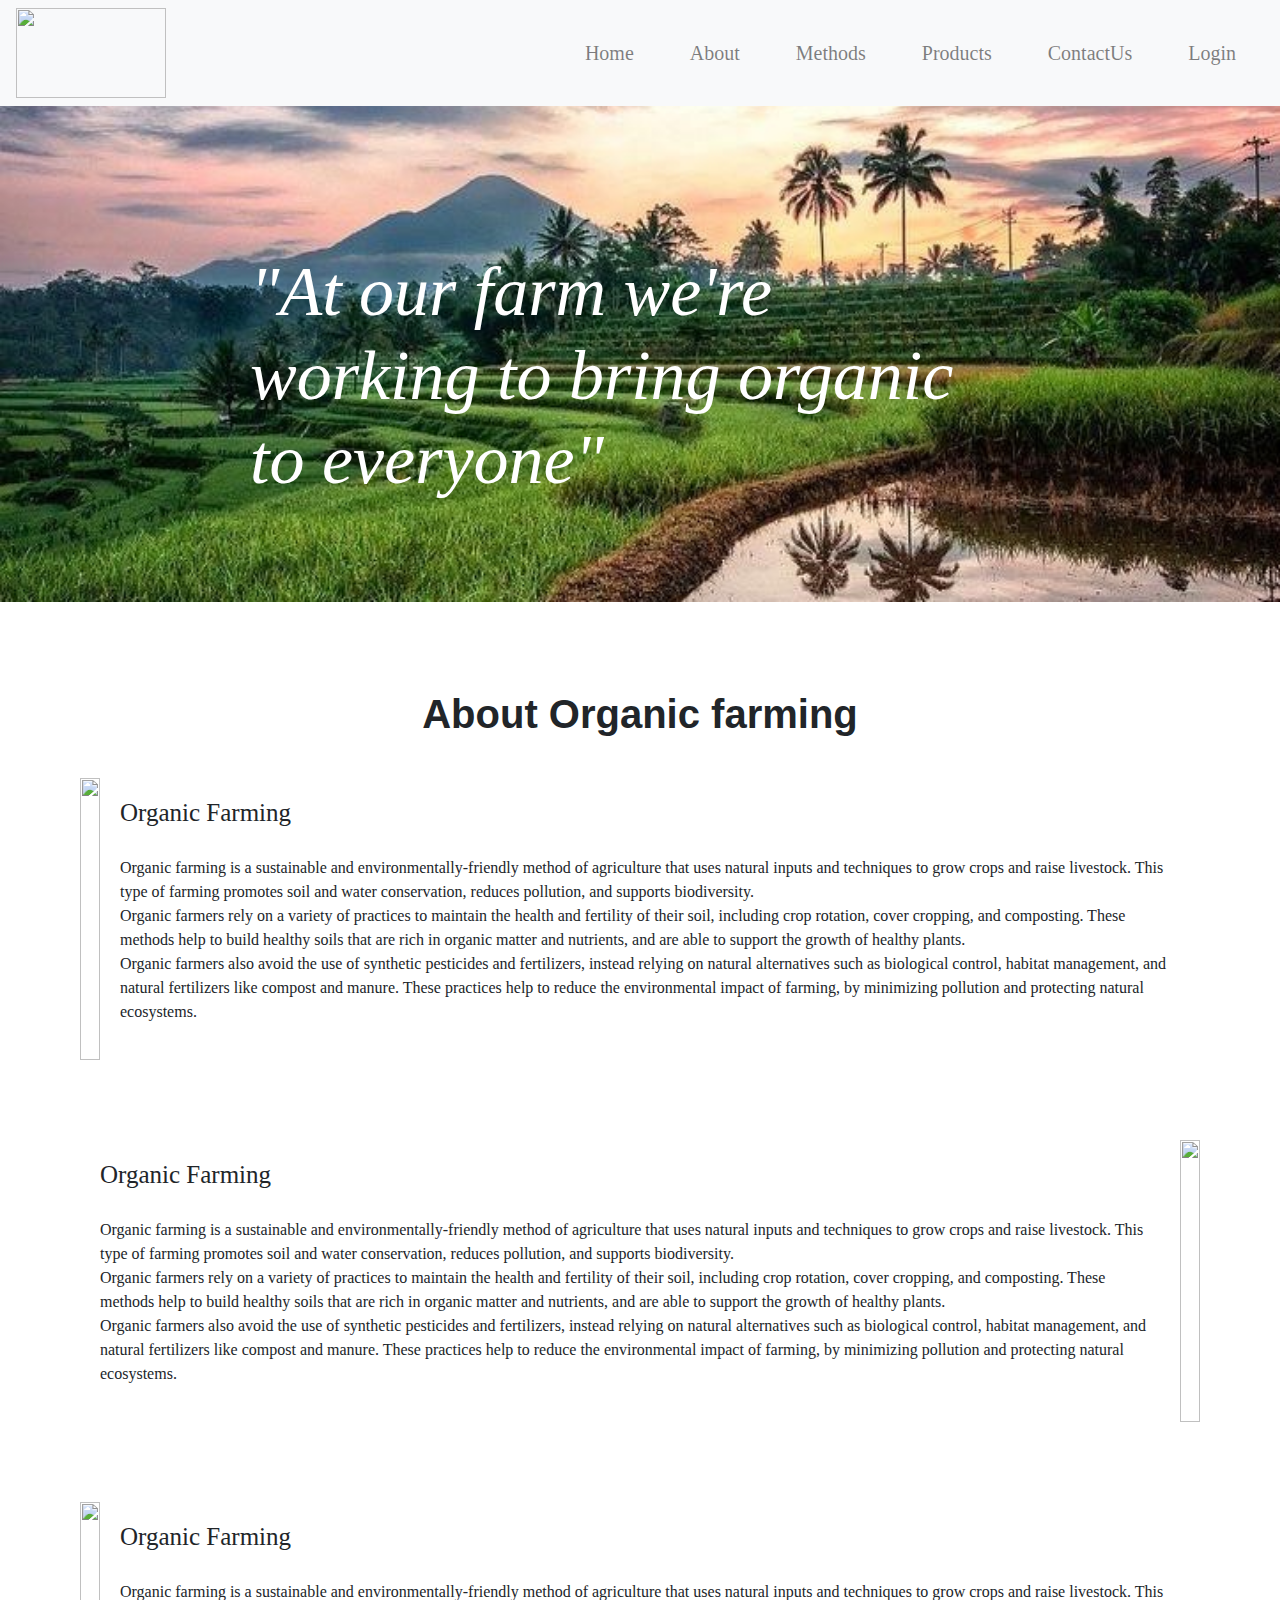
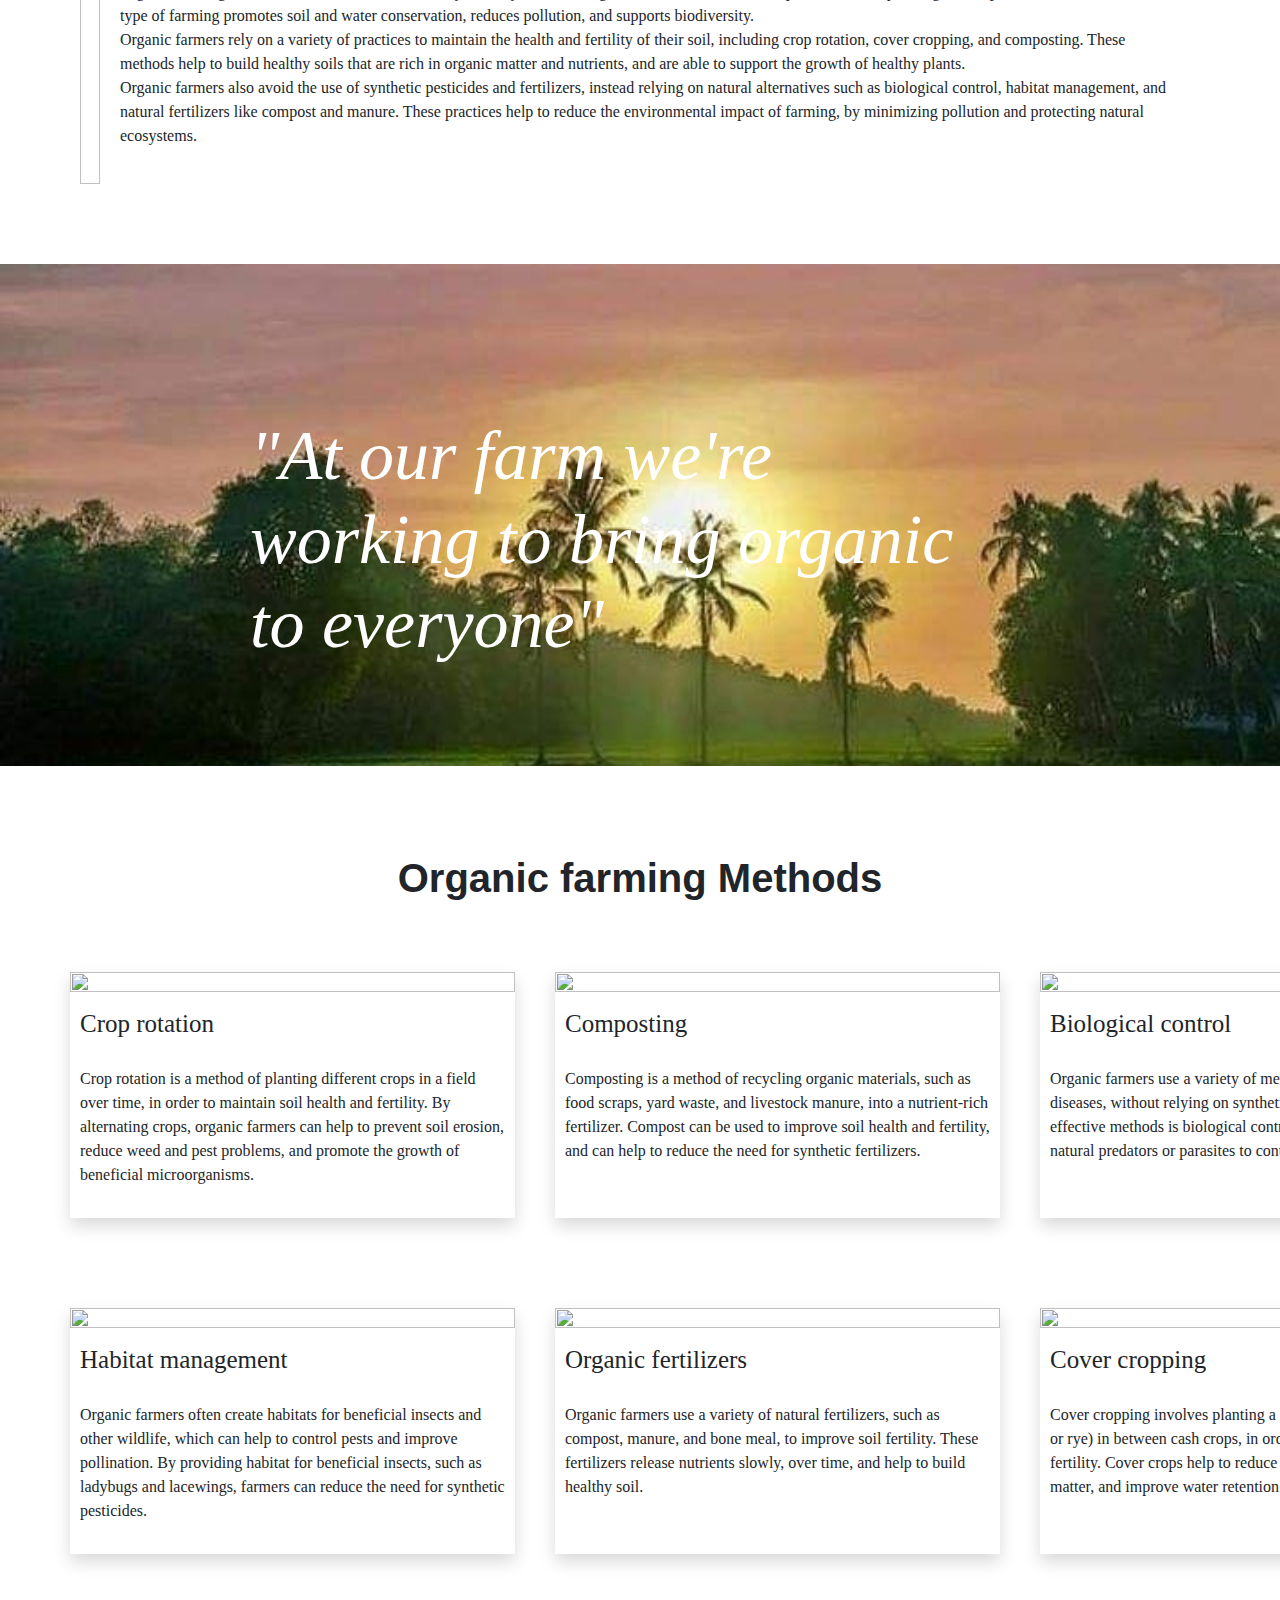
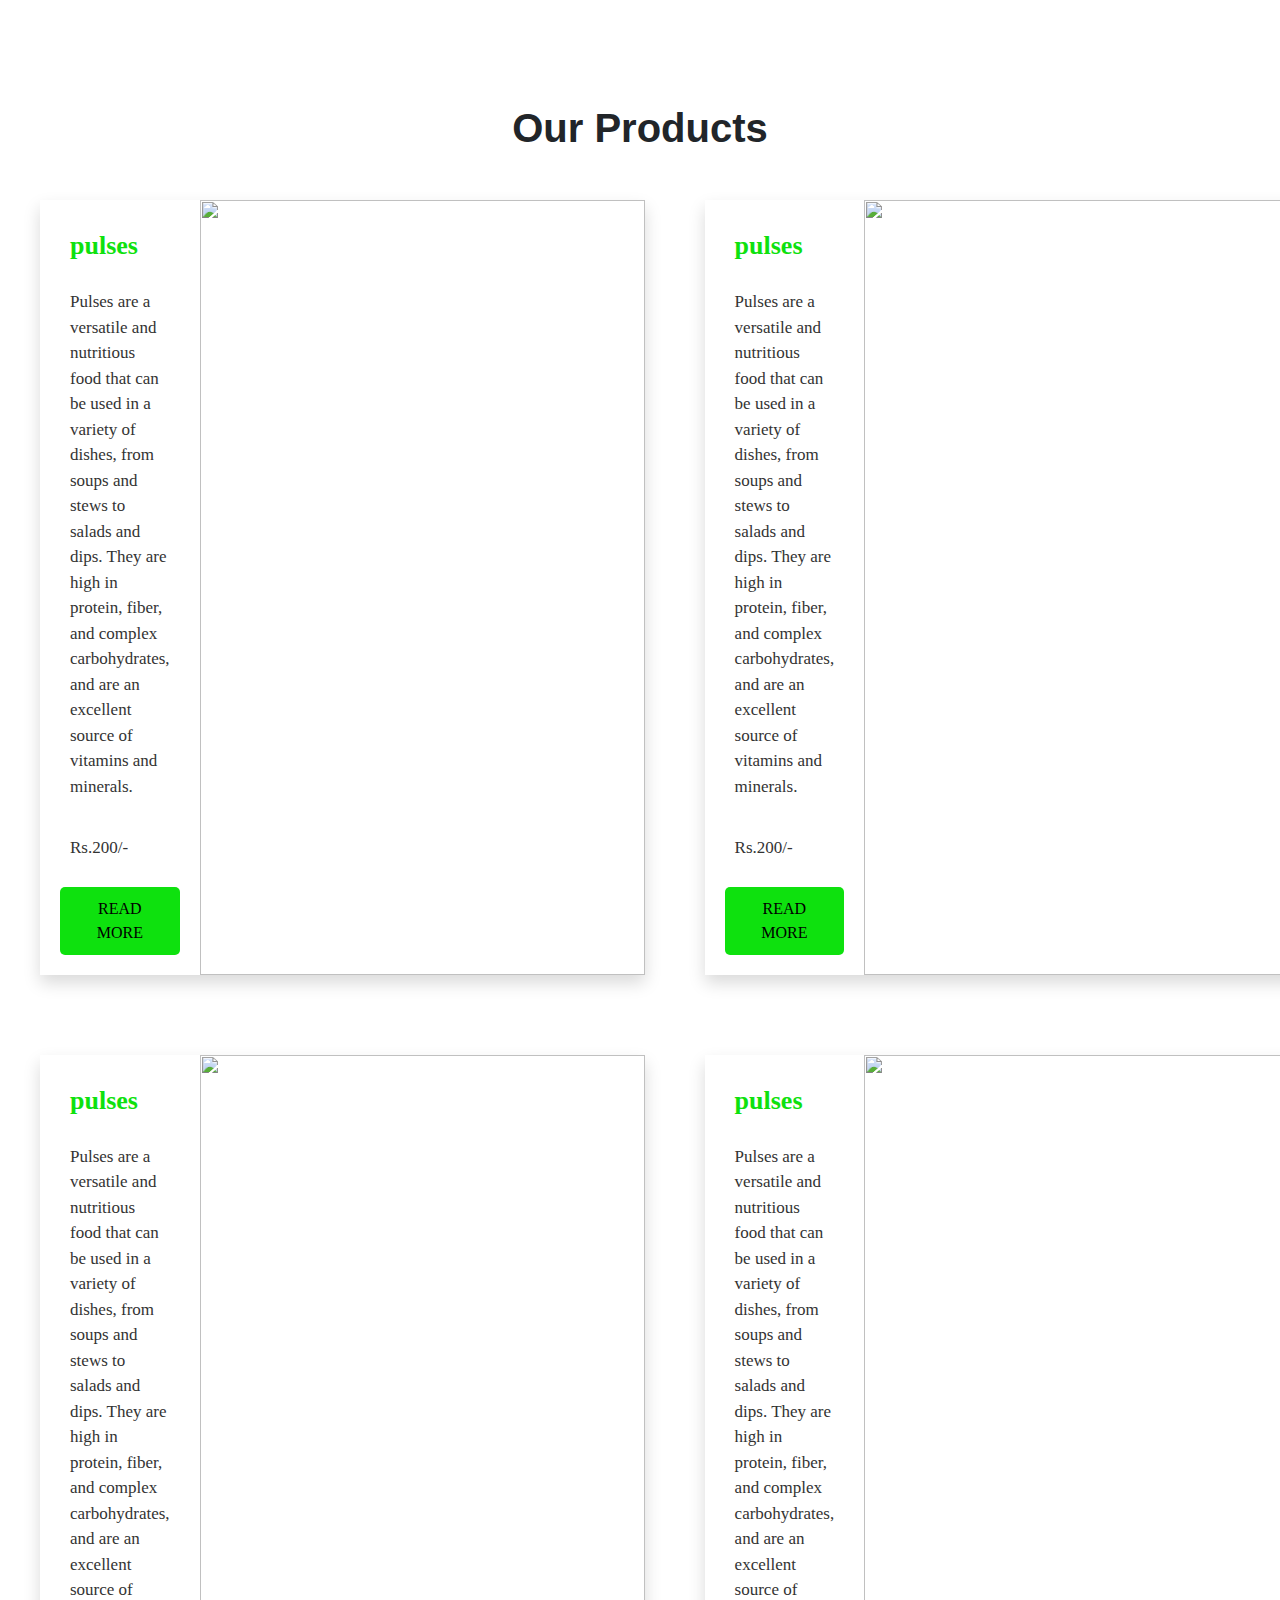
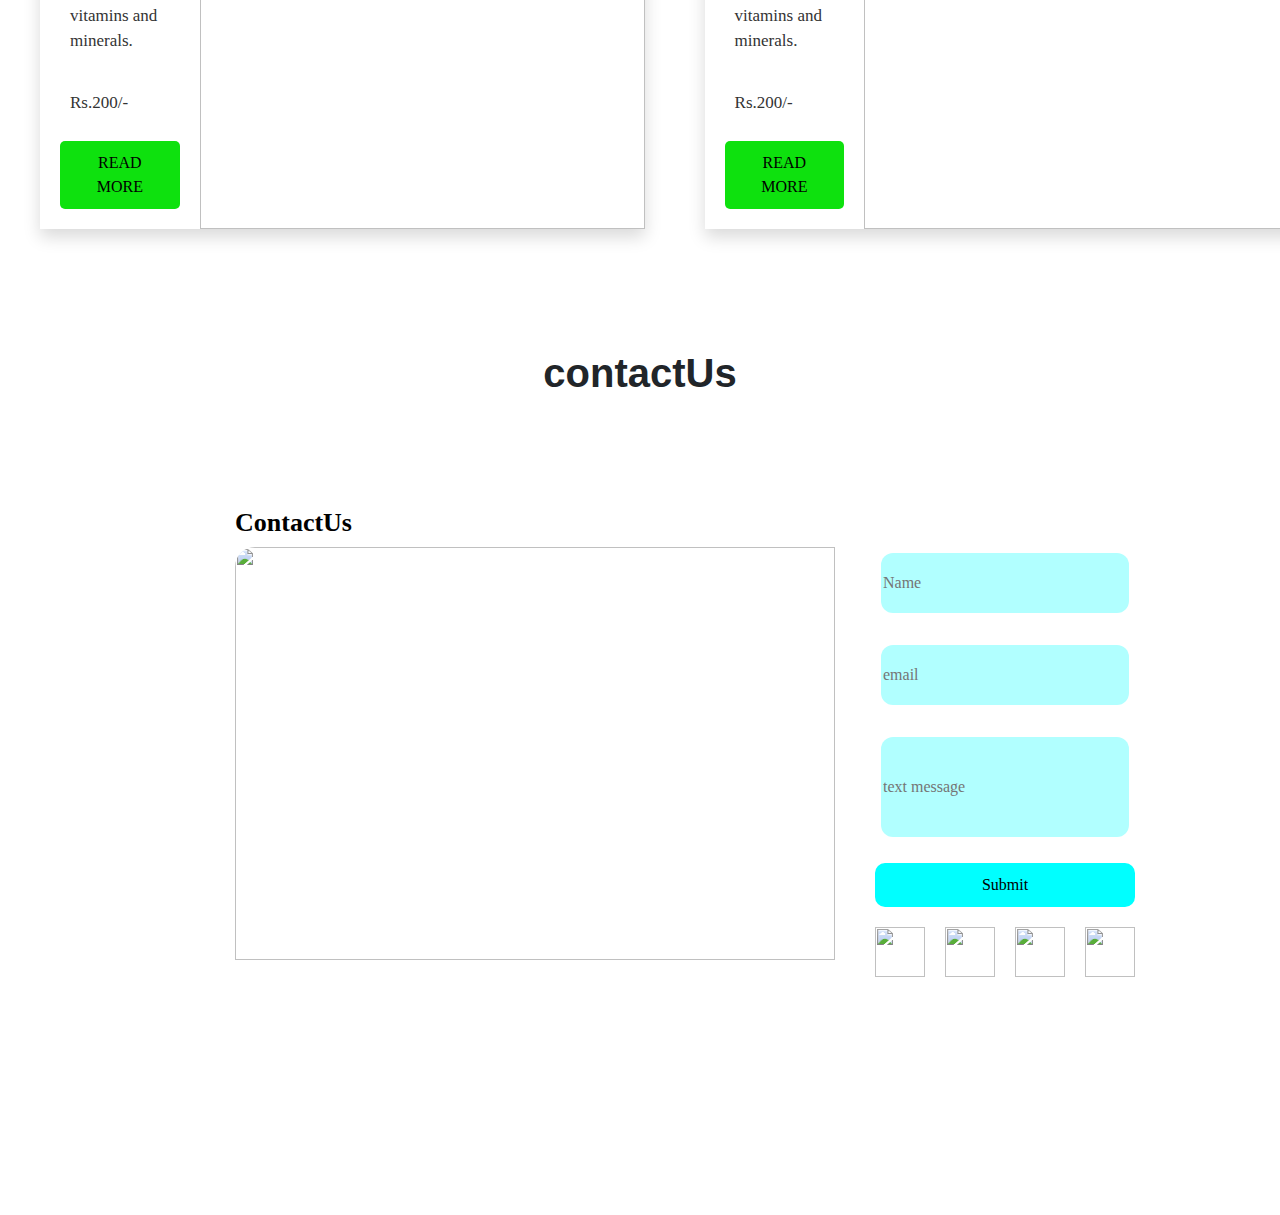
==== index.html @ 1e80a3d8 "navigation added" ====
<!DOCTYPE html>
<html lang="en">
<head>
    <meta charset="UTF-8">
    <meta http-equiv="X-UA-Compatible" content="IE=edge">
    <meta name="viewport" content="width=device-width, initial-scale=1.0">
    <title>webtechies</title>
    <link rel="stylesheet" href="https://stackpath.bootstrapcdn.com/bootstrap/4.5.2/css/bootstrap.min.css" integrity="sha384-JcKb8q3iqJ61gNV9KGb8thSsNjpSL0n8PARn9HuZOnIxN0hoP+VmmDGMN5t9UJ0Z" crossorigin="anonymous" />
    <script src="https://code.jquery.com/jquery-3.5.1.slim.min.js" integrity="sha384-DfXdz2htPH0lsSSs5nCTpuj/zy4C+OGpamoFVy38MVBnE+IbbVYUew+OrCXaRkfj" crossorigin="anonymous"></script>
    <script src="https://cdn.jsdelivr.net/npm/popper.js@1.16.1/dist/umd/popper.min.js" integrity="sha384-9/reFTGAW83EW2RDu2S0VKaIzap3H66lZH81PoYlFhbGU+6BZp6G7niu735Sk7lN" crossorigin="anonymous"></script>
    <script src="https://stackpath.bootstrapcdn.com/bootstrap/4.5.2/js/bootstrap.min.js" integrity="sha384-B4gt1jrGC7Jh4AgTPSdUtOBvfO8shuf57BaghqFfPlYxofvL8/KUEfYiJOMMV+rV" crossorigin="anonymous"></script>
    <link rel="stylesheet" href="index.css">
</head>
<body>
  <!------------navbar----------------->
    <nav class="navbar navbar-expand-lg navbar-light bg-light fixed-top ">
  <img class="navbar-logo" src="https://res.cloudinary.com/dwhdoklob/image/upload/v1676482395/webtechies_logo_cpcfjj.jpg" alt="">
  <button class="navbar-toggler" type="button" data-toggle="collapse" data-target="#navbarNav" aria-controls="navbarNav" aria-expanded="false" aria-label="Toggle navigation">
    <span class="navbar-toggler-icon"></span>
  </button>
  <div class="collapse navbar-collapse justify-content-end" id="navbarNav">
    <ul class="navbar-nav">
      <li class="nav-item nav-list-item">
        <a class="nav-link" href="#home">Home</a>
      </li>
      <li class="nav-item nav-list-item">
        <a class="nav-link" href="#about">About</a>
      </li>
      <li class="nav-item nav-list-item">
        <a class="nav-link" href="#methods">Methods</a>
      </li>
      <li class="nav-item nav-list-item">
        <a class="nav-link" href="#products" >Products</a>
      </li>
      <li class="nav-item nav-list-item">
        <a class="nav-link" href="#contactus" >ContactUs</a>
        <li class="nav-item nav-list-item">
          <a class="nav-link" href="#" >Login</a>
        </li>
      </li>
    </ul>
  </div>
</nav>
  <!------------home----------------->
  <div id="home">
<div class="first-background">
  <h1 class="first-background-heading">"At our farm we're  <br> working to bring organic <br> to everyone"</h1>
</div>
</div>
<div id="about">
<!------------about----------------->
<div>
  <h1 class="second-section-label">About Organic farming</h1>
  <div class="second-section">
    <div>
      <img class="second-section-img" src="https://borgenproject.org/wp-content/uploads/24677187270_30ab46b84b_c.jpg" alt="">
    </div>
    <div class="second-section-content">
      <h1 class="second-section-content-heading">Organic Farming</h1>
      <p class="second-section-para">Organic farming is a sustainable and environmentally-friendly method of agriculture that uses natural inputs and techniques to grow crops and raise livestock. This type of farming promotes soil and water conservation, reduces pollution, and supports biodiversity. <br>
        Organic farmers rely on a variety of practices to maintain the health and fertility of their soil, including crop rotation, cover cropping, and composting. These methods help to build healthy soils that are rich in organic matter and nutrients, and are able to support the growth of healthy plants. <br>
        Organic farmers also avoid the use of synthetic pesticides and fertilizers, instead relying on natural alternatives such as biological control, habitat management, and natural fertilizers like compost and manure. These practices help to reduce the environmental impact of farming, by minimizing pollution and protecting natural ecosystems.
      </p>
    </div>
  </div>
  <div class="second-section">
    <div class="second-section-content">
      <h1 class="second-section-content-heading">Organic Farming</h1>
      <p class="second-section-para">Organic farming is a sustainable and environmentally-friendly method of agriculture that uses natural inputs and techniques to grow crops and raise livestock. This type of farming promotes soil and water conservation, reduces pollution, and supports biodiversity. <br>
        Organic farmers rely on a variety of practices to maintain the health and fertility of their soil, including crop rotation, cover cropping, and composting. These methods help to build healthy soils that are rich in organic matter and nutrients, and are able to support the growth of healthy plants. <br>
        Organic farmers also avoid the use of synthetic pesticides and fertilizers, instead relying on natural alternatives such as biological control, habitat management, and natural fertilizers like compost and manure. These practices help to reduce the environmental impact of farming, by minimizing pollution and protecting natural ecosystems.
      </p>
    </div>
    <div>
      <img class="second-section-img" src="https://borgenproject.org/wp-content/uploads/24677187270_30ab46b84b_c.jpg" alt="">
    </div>
  </div>
  <div class="second-section">
    <div>
      <img class="second-section-img" src="https://borgenproject.org/wp-content/uploads/24677187270_30ab46b84b_c.jpg" alt="">
    </div>
    <div class="second-section-content">
      <h1 class="second-section-content-heading">Organic Farming</h1>
      <p class="second-section-para">Organic farming is a sustainable and environmentally-friendly method of agriculture that uses natural inputs and techniques to grow crops and raise livestock. This type of farming promotes soil and water conservation, reduces pollution, and supports biodiversity. <br>
        Organic farmers rely on a variety of practices to maintain the health and fertility of their soil, including crop rotation, cover cropping, and composting. These methods help to build healthy soils that are rich in organic matter and nutrients, and are able to support the growth of healthy plants. <br>
        Organic farmers also avoid the use of synthetic pesticides and fertilizers, instead relying on natural alternatives such as biological control, habitat management, and natural fertilizers like compost and manure. These practices help to reduce the environmental impact of farming, by minimizing pollution and protecting natural ecosystems.
      </p>
    </div>
  </div>
</div>
</div>

<div class="third-background">
  <h1 class="third-background-heading">"At our farm we're  <br> working to bring organic <br> to everyone"</h1>
</div>
<div id="methods">
<!------------methods----------------->
<div>
  <h1 class="second-section-label">Organic farming Methods</h1>
  <div class="methods-container">
    <div class="methods-card shadow">
      <div>
        <img class="methods-img" src="https://usfarmersandranchers.org/wp-content/uploads/2020/06/benefits-of-crop-rotation-hero.jpg" alt="">
      </div>
      <div class="methods-content">
        <h1 class="methods-heading">Crop rotation</h1>
        <p class="methods-para">Crop rotation is a method of planting different crops in a field over time, in order to maintain soil health and fertility. By alternating crops, organic farmers can help to prevent soil erosion, reduce weed and pest problems, and promote the growth of beneficial microorganisms.</p>
      </div>
    </div>
    <div class="methods-card shadow">
      <div>
        <img class="methods-img" src="https://usfarmersandranchers.org/wp-content/uploads/2020/06/benefits-of-crop-rotation-hero.jpg" alt="">
      </div>
      <div class="methods-content">
        <h1 class="methods-heading">Composting</h1>
        <p class="methods-para">Composting is a method of recycling organic materials, such as food scraps, yard waste, and livestock manure, into a nutrient-rich fertilizer. Compost can be used to improve soil health and fertility, and can help to reduce the need for synthetic fertilizers.</p>
      </div>
    </div>
    <div class="methods-card shadow">
      <div>
        <img class="methods-img" src="https://usfarmersandranchers.org/wp-content/uploads/2020/06/benefits-of-crop-rotation-hero.jpg" alt="">
      </div>
      <div class="methods-content">
        <h1 class="methods-heading">Biological control</h1>
        <p class="methods-para">Organic farmers use a variety of methods to control pests and diseases, without relying on synthetic pesticides. One of the most effective methods is biological control, which involves using natural predators or parasites to control pests.</p>
      </div>
    </div>
  </div>
  <div class="methods-container">
    <div class="methods-card shadow">
      <div>
        <img class="methods-img" src="https://usfarmersandranchers.org/wp-content/uploads/2020/06/benefits-of-crop-rotation-hero.jpg" alt="">
      </div>
      <div class="methods-content">
        <h1 class="methods-heading">Habitat management</h1>
        <p class="methods-para">Organic farmers often create habitats for beneficial insects and other wildlife, which can help to control pests and improve pollination. By providing habitat for beneficial insects, such as ladybugs and lacewings, farmers can reduce the need for synthetic pesticides.</p>
      </div>
    </div>
    <div class="methods-card shadow">
      <div>
        <img class="methods-img" src="https://usfarmersandranchers.org/wp-content/uploads/2020/06/benefits-of-crop-rotation-hero.jpg" alt="">
      </div>
      <div class="methods-content">
        <h1 class="methods-heading">Organic fertilizers</h1>
        <p class="methods-para">Organic farmers use a variety of natural fertilizers, such as compost, manure, and bone meal, to improve soil fertility. These fertilizers release nutrients slowly, over time, and help to build healthy soil.</p>
      </div>
    </div>
    <div class="methods-card shadow">
      <div>
        <img class="methods-img" src="https://usfarmersandranchers.org/wp-content/uploads/2020/06/benefits-of-crop-rotation-hero.jpg" alt="">
      </div>
      <div class="methods-content">
        <h1 class="methods-heading">Cover cropping</h1>
        <p class="methods-para">Cover cropping involves planting a non-cash crop (such as clover or rye) in between cash crops, in order to improve soil health and fertility. Cover crops help to reduce erosion, increase soil organic matter, and improve water retention.</p>
      </div>
    </div>
  </div>
</div>
</div>
<div id="products">
<!------------products----------------->
<div>
  <h1 class="second-section-label">Our Products</h1>
  <div class="product-container">
    <div class="product-card shadow">
      <div class="product-content">
      <h1 class="product-heading">pulses</h1>
      <p class="product-para">Pulses are a versatile and nutritious food that can be used in a variety of dishes, from soups and stews to salads and dips. They are high in protein, fiber, and complex carbohydrates, and are an excellent source of vitamins and minerals.</p>
      <p class="product-para">Rs.200/-</p>
      <button class="product-btn">READ MORE</button>
    </div>
    <div>
      <img class="product-img" src="https://www.prakati.in/wp-content/uploads/2021/02/Planet-Organic-India-Food-Items.jpg" alt="">
    </div>
    </div>
    <div class="product-card shadow">
      <div class="product-content">
      <h1 class="product-heading">pulses</h1>
      <p class="product-para">Pulses are a versatile and nutritious food that can be used in a variety of dishes, from soups and stews to salads and dips. They are high in protein, fiber, and complex carbohydrates, and are an excellent source of vitamins and minerals.</p>
      <p class="product-para">Rs.200/-</p>
      <button class="product-btn">READ MORE</button>
    </div>
    <div>
      <img class="product-img" src="https://www.prakati.in/wp-content/uploads/2021/02/Planet-Organic-India-Food-Items.jpg" alt="">
    </div>
    </div>
  </div>
  <div class="product-container">
    <div class="product-card shadow">
      <div class="product-content">
      <h1 class="product-heading">pulses</h1>
      <p class="product-para">Pulses are a versatile and nutritious food that can be used in a variety of dishes, from soups and stews to salads and dips. They are high in protein, fiber, and complex carbohydrates, and are an excellent source of vitamins and minerals.</p>
      <p class="product-para">Rs.200/-</p>
      <button class="product-btn">READ MORE</button>
    </div>
    <div>
      <img class="product-img" src="https://www.prakati.in/wp-content/uploads/2021/02/Planet-Organic-India-Food-Items.jpg" alt="">
    </div>
    </div>
    <div class="product-card shadow">
      <div class="product-content">
      <h1 class="product-heading">pulses</h1>
      <p class="product-para">Pulses are a versatile and nutritious food that can be used in a variety of dishes, from soups and stews to salads and dips. They are high in protein, fiber, and complex carbohydrates, and are an excellent source of vitamins and minerals.</p>
      <p class="product-para">Rs.200/-</p>
      <button class="product-btn">READ MORE</button>
    </div>
    <div>
      <img class="product-img" src="https://www.prakati.in/wp-content/uploads/2021/02/Planet-Organic-India-Food-Items.jpg" alt="">
    </div>
    </div>
  </div>

</div>
</div>

<!------------contactus----------------->
<div id="contactus">
<div>
  <h1 class="second-section-label">contactUs</h1>
  <div class="bg-contact-container">
    <br>
    <br>
    <br>
    <div class="contact-card">
      <div>
        <h1 class="contact-heading">ContactUs</h1>
        <img class="contact-img" src="https://img.freepik.com/free-vector/organic-flat-customer-support-illustration_23-2148899134.jpg?w=1060&t=st=1676637218~exp=1676637818~hmac=c4fa988bb4f16dd2231cbdd50c2e4668b02358b6ce824236248e1e7a1787206b" alt="">
      </div>
      <div class="contact-content">
        <div class="input-box">
          <input class="contact-input1" placeholder="Name" type="text">
          <input class="contact-input1" placeholder="email" type="email">
          <input class="contact-input" placeholder="text message" type="text">
          <button class="contact-btn">Submit</button>
        </div>
          <div class="d-flex flex-row justify-content-center">
            <img class="icons-img"  src="https://cdn-icons-png.flaticon.com/512/733/733547.png?w=740&t=st=1676636683~exp=1676637283~hmac=337d4f2edd1ccebe6a8c3cdc24b5754100a907e8372fd3aded8a5e2e40da7f55" alt="">
            <img class="icons-img"  src="https://cdn-icons-png.flaticon.com/512/889/889147.png?w=740&t=st=1676636734~exp=1676637334~hmac=8eddc93f0afef602a48ace945789e449511e4e68c4b88a045974e4f93d6fb20e" alt="">
            <img class="icons-img"  src="https://cdn-icons-png.flaticon.com/512/220/220236.png?w=740&t=st=1676636767~exp=1676637367~hmac=8aad75190425c65d5a5deeea5974772fbd2d2918e7120f5575511feb4fc671fc" alt="">
            <img class="icons-img"  src="https://cdn-icons-png.flaticon.com/512/174/174857.png?w=740&t=st=1676636790~exp=1676637390~hmac=4ba43fee230f0eaf2314c8e2b014110435e04a10993b9d30ec100f477284d990" alt="">
          </div>
      </div>
    </div>
  </div>
</div>
</div>

</body>
</html>
---- index.css ----
*{
    font-family: Cambria, Cochin, Georgia, Times, 'Times New Roman', serif;
}

.navbar-logo{
    width: 150px;
    height: 90px;
}
.nav-list-item{
    padding-left: 20px;
    padding-right:20px;
    font-size: 20px;
    color: black;
}
.nav-list-item:hover{
   background-color: rgb(81, 252, 101);
   color: white;
   transition: 1s;
}

.first-background-heading{
    font-family: 'Times New Roman', Times, serif;
    font-style: italic;
    font-size: 70px;
    color: white;
    padding: 250px;
    padding-bottom: 100px;

}
.third-background-heading{
    font-family: 'Times New Roman', Times, serif;
    font-style: italic;
    font-size: 70px;
    color: white;
    padding: 250px;
    padding-bottom: 100px;
    padding-top: 150px;

}
.first-background{
    background-image: url("images/first-background1.jpg");
    background-size: cover;
    background-blend-mode: darken #333333;
    width: 100vw;
    height: 90%;
}
.third-background{
    background-image: url("images/second-background2.jpg");
    background-size: cover;
    background-blend-mode: darken #333333;
    width: 100vw;
    height: 70%;
}
.second-section-img{
    width: 100%;
    height: 100%;
}
.second-section{
    display: flex;
    margin: 80px;
    margin-top: 40px;
    
}
.second-section-content-heading{
    font-size: 25px;
    padding: 10px;
}
.second-section-para{
    padding: 10px;
}
.second-section-content{
    padding: 10px;
}
.second-section-label{
    text-align: center;
    font-weight: bold;
    font-family:'Gill Sans', 'Gill Sans MT', Calibri, 'Trebuchet MS', sans-serif;
    padding-top: 80px;
}
.methods-img{
    width: 445px;
    height: 100%;
}
.methods-heading{
    font-size: 25px;
    padding: 10px;
}
.methods-para{
    padding: 10px;
}
.methods-card{
    margin: 20px;
    border-style: solid;
    border-width: 0px;
    border-bottom-width: 5px;
    border-color: white;
}
.methods-container{
    display: flex;
    margin: 50px;
}
.methods-card:hover{
    box-shadow: 0 4rem 8rem rgba(0,0,0,0.5);
    border-color: rgb(14, 225, 14);
    border-radius: 5px;
}

.product-heading{
    font-size: 26px;
    font-weight: bold;
    color: rgb(14, 225, 14) ;
    padding: 10px;
}
.product-para{
    font-size: 17px;
    color: #333333;
    padding: 10px;
}
.product-btn{
    border-style: solid;
    border-width: 0px;
    padding: 10px;
    padding-left: 20px;
    padding-right: 20px;
    border-radius: 5px;
    background-color: rgb(14, 225, 14);
    color: black;
}
.product-img{
    width: 445px;
    height: 100%;
}
.product-content{
    margin: 20px;
}
.product-card{
    display: flex;
    flex-direction: row;
   margin: 30px;
}
.product-container{
    display: flex;
    flex-direction: row;
    padding: 10px;
}
.input-box{
    display: flex;
    flex-direction: column;
}

.contact-input1{
    border-style: solid;
    border-width: 0px;
    height: 60px;
    margin: 16px;
    background-color: rgb(177, 255, 255);
    border-radius: 12px;


}
.contact-input{
    border-style: solid;
    border-width: 0px;
    height: 100px;
    margin: 16px;
    background-color: rgb(177, 255, 255);
    border-radius: 12px;
}
.contact-btn{
    border-style: solid;
    border-width: 0px;
    background-color: aqua;
    color: black;
    padding: 10px;
    padding-left: 20px;
    padding-right: 20px;
    border-radius: 10px;
    margin: 10px;
}
.icons-img{
    width: 50px;
    height: 50px;
    margin: 10px;
}
.contact-heading{
    font-size: 26px;
    font-weight: bold;
    color: black;

}
.contact-img{
    width: 600px;
    height: 90%;
    border-top-left-radius: 20px;
    border-bottom-left-radius: 20px;
}
.contact-card{
    display: flex;
    flex-direction: row;
    margin: 185px;
    background-color: white;
    border-radius: 20px;
    padding: 30px;
    padding-left: 50px;
    margin-top: 0px;
}
.bg-contact-container{
    background-image: url("https://img.freepik.com/free-photo/abstract-grunge-decorative-relief-navy-blue-stucco-wall-texture-wide-angle-rough-colored-background_1258-28311.jpg?w=1480&t=st=1676640168~exp=1676640768~hmac=66a5c8168184fcab980fa015f81170f2c2f0f4b878e3c22cb257ad993b4e7c57");
    background-size: cover;
    width: 100vw;
    height: 90vh;
    
}
.contact-content{
    padding: 30px;
}
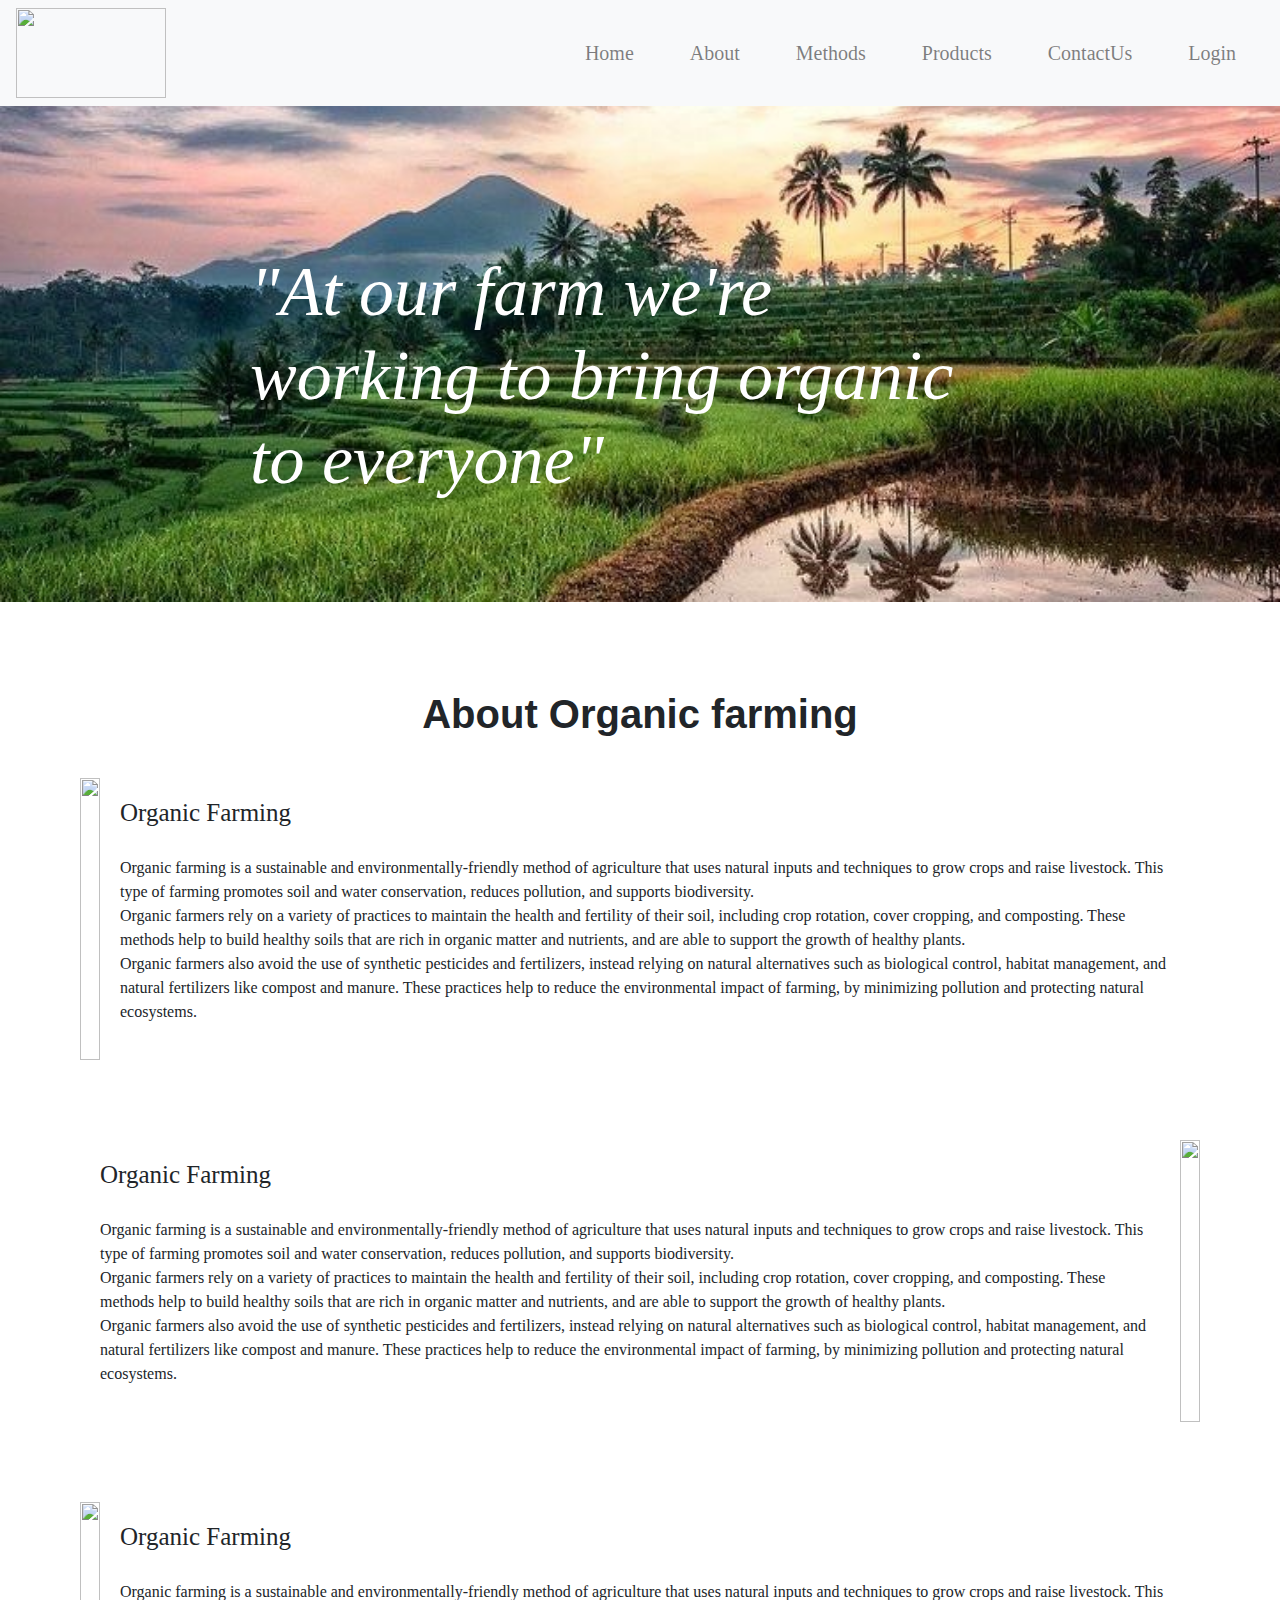
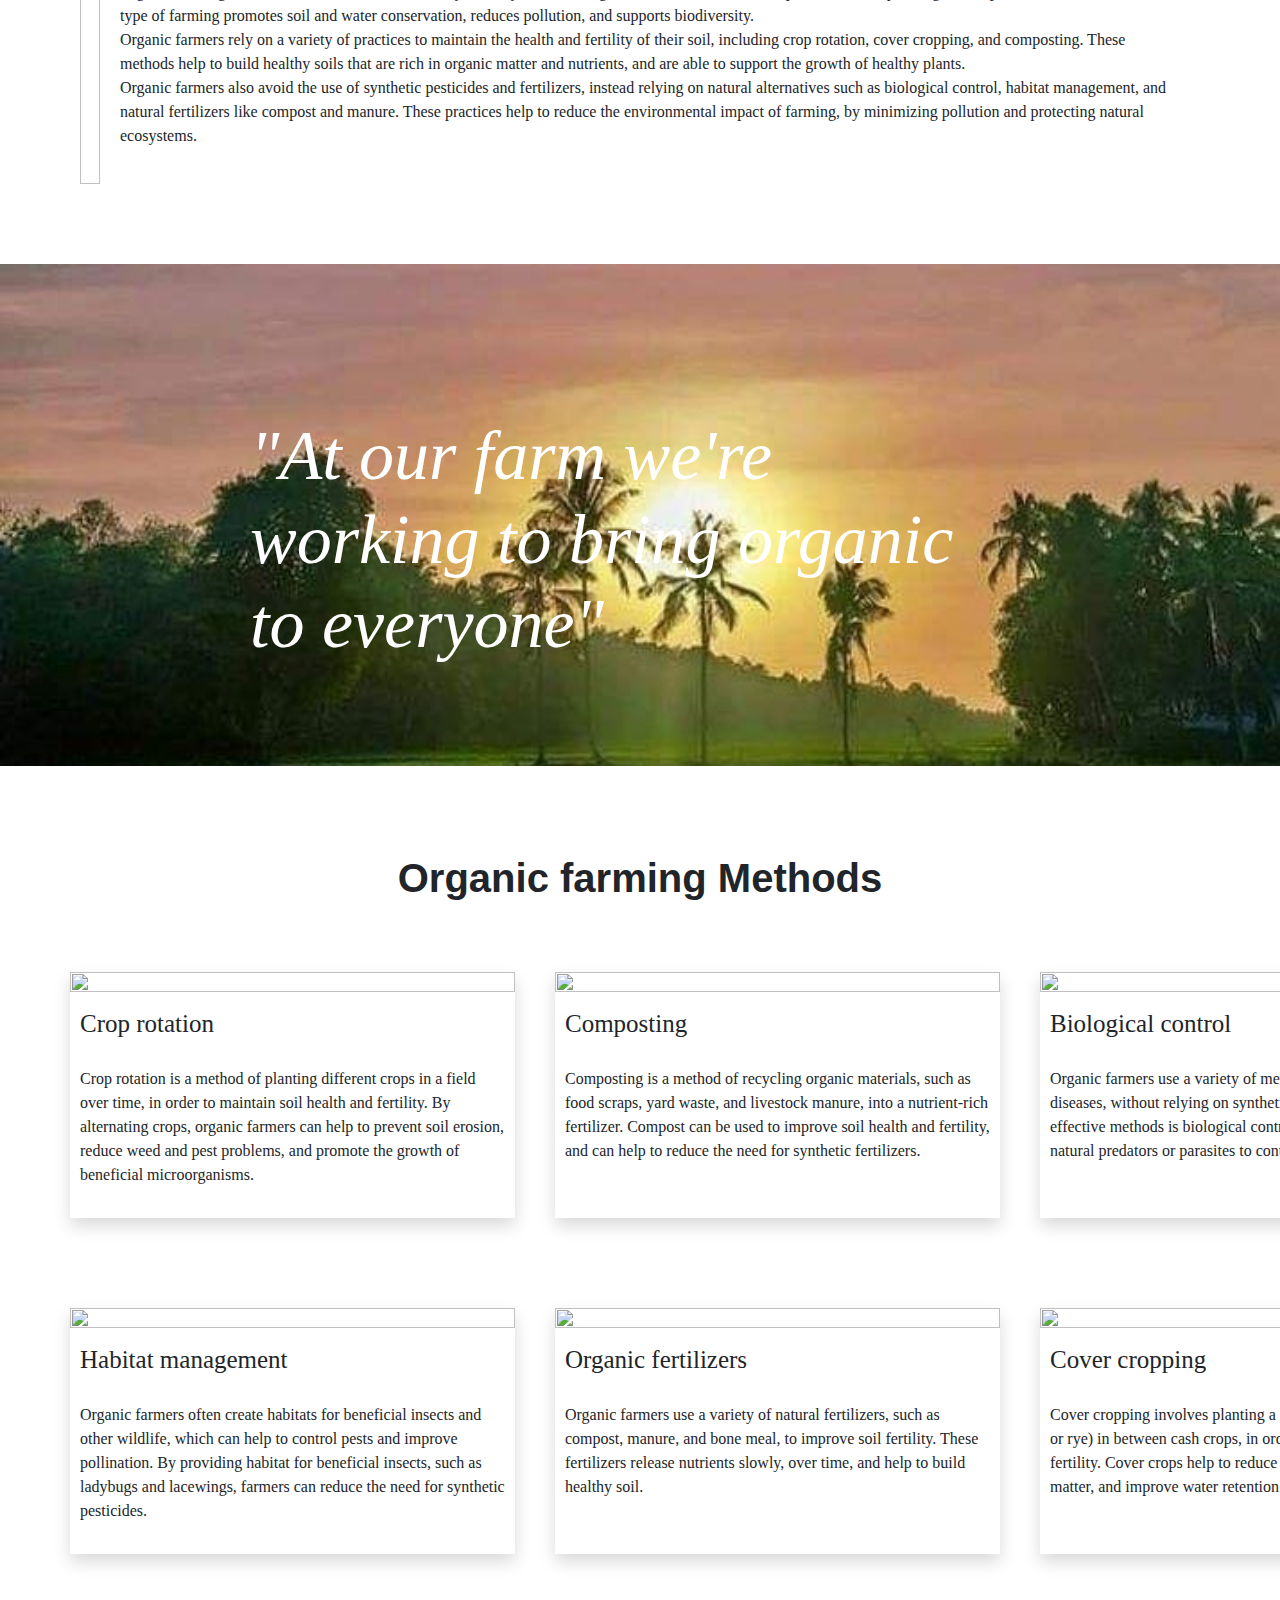
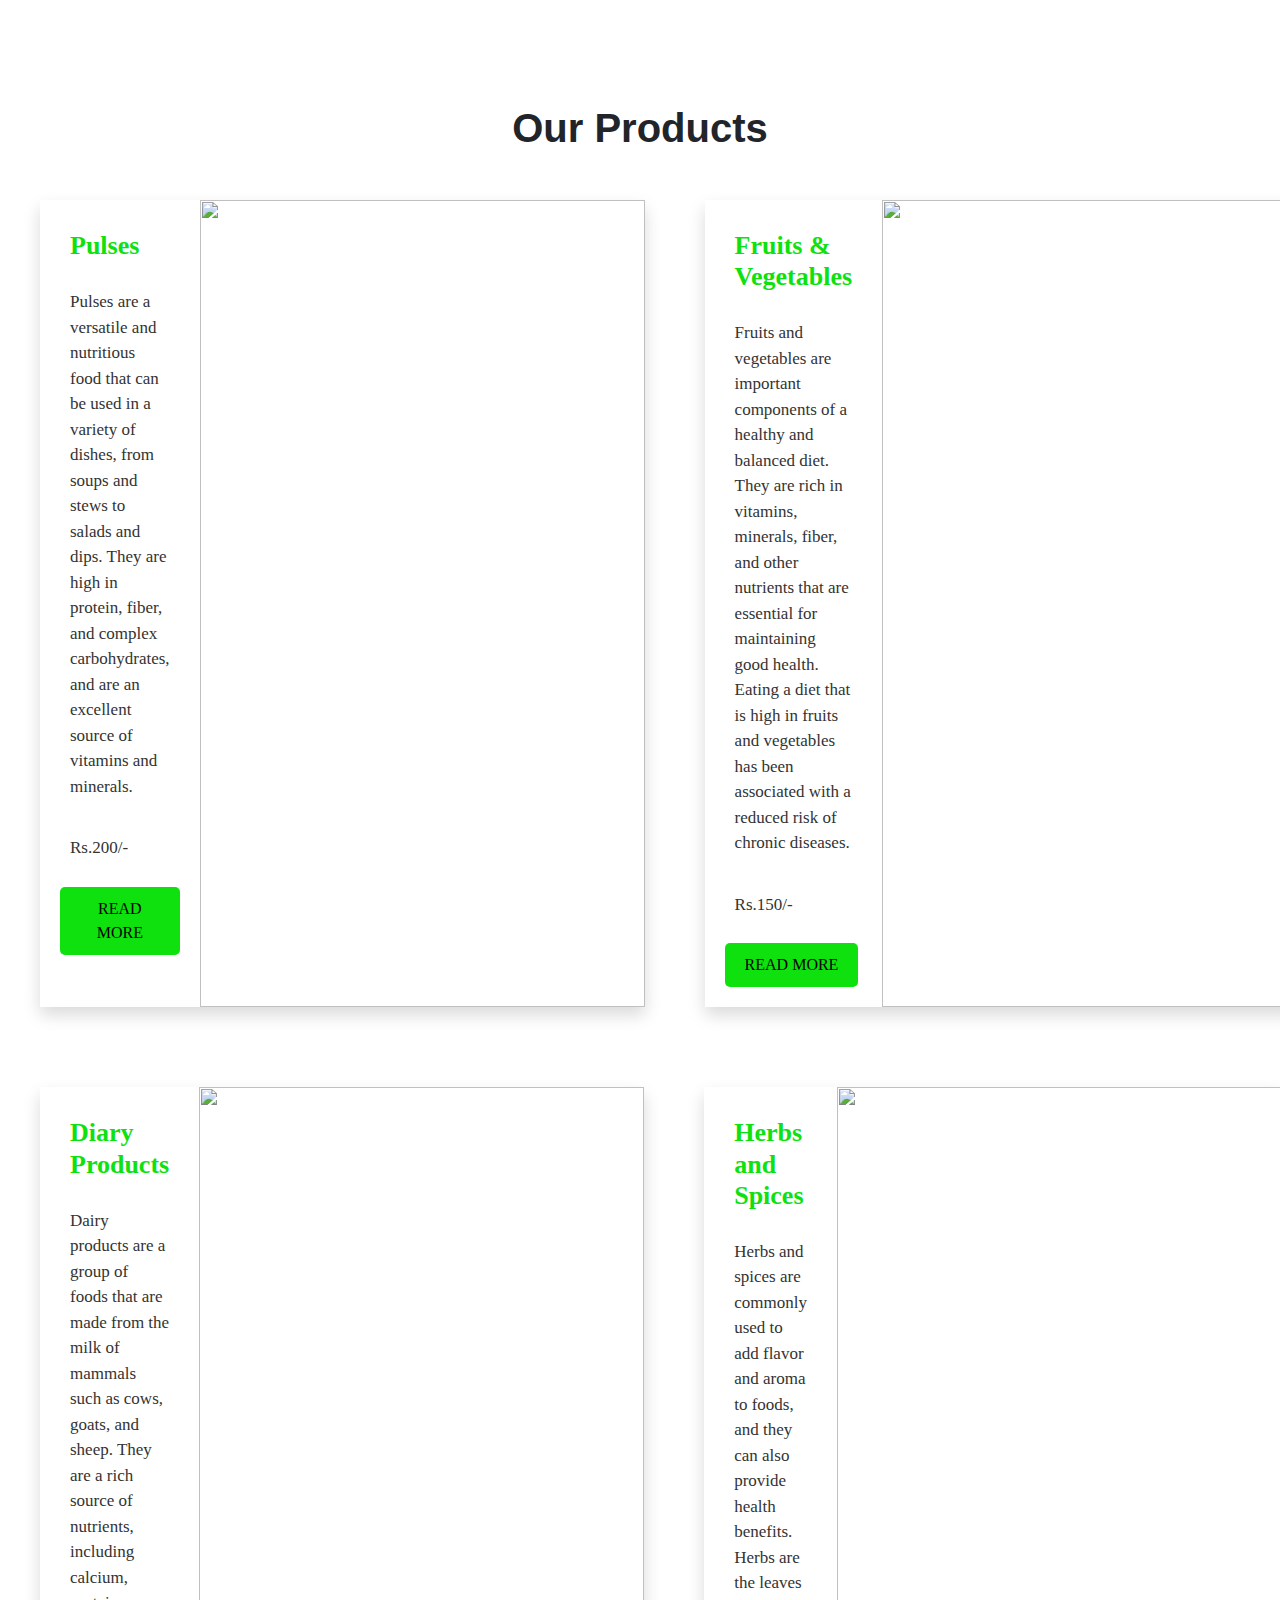
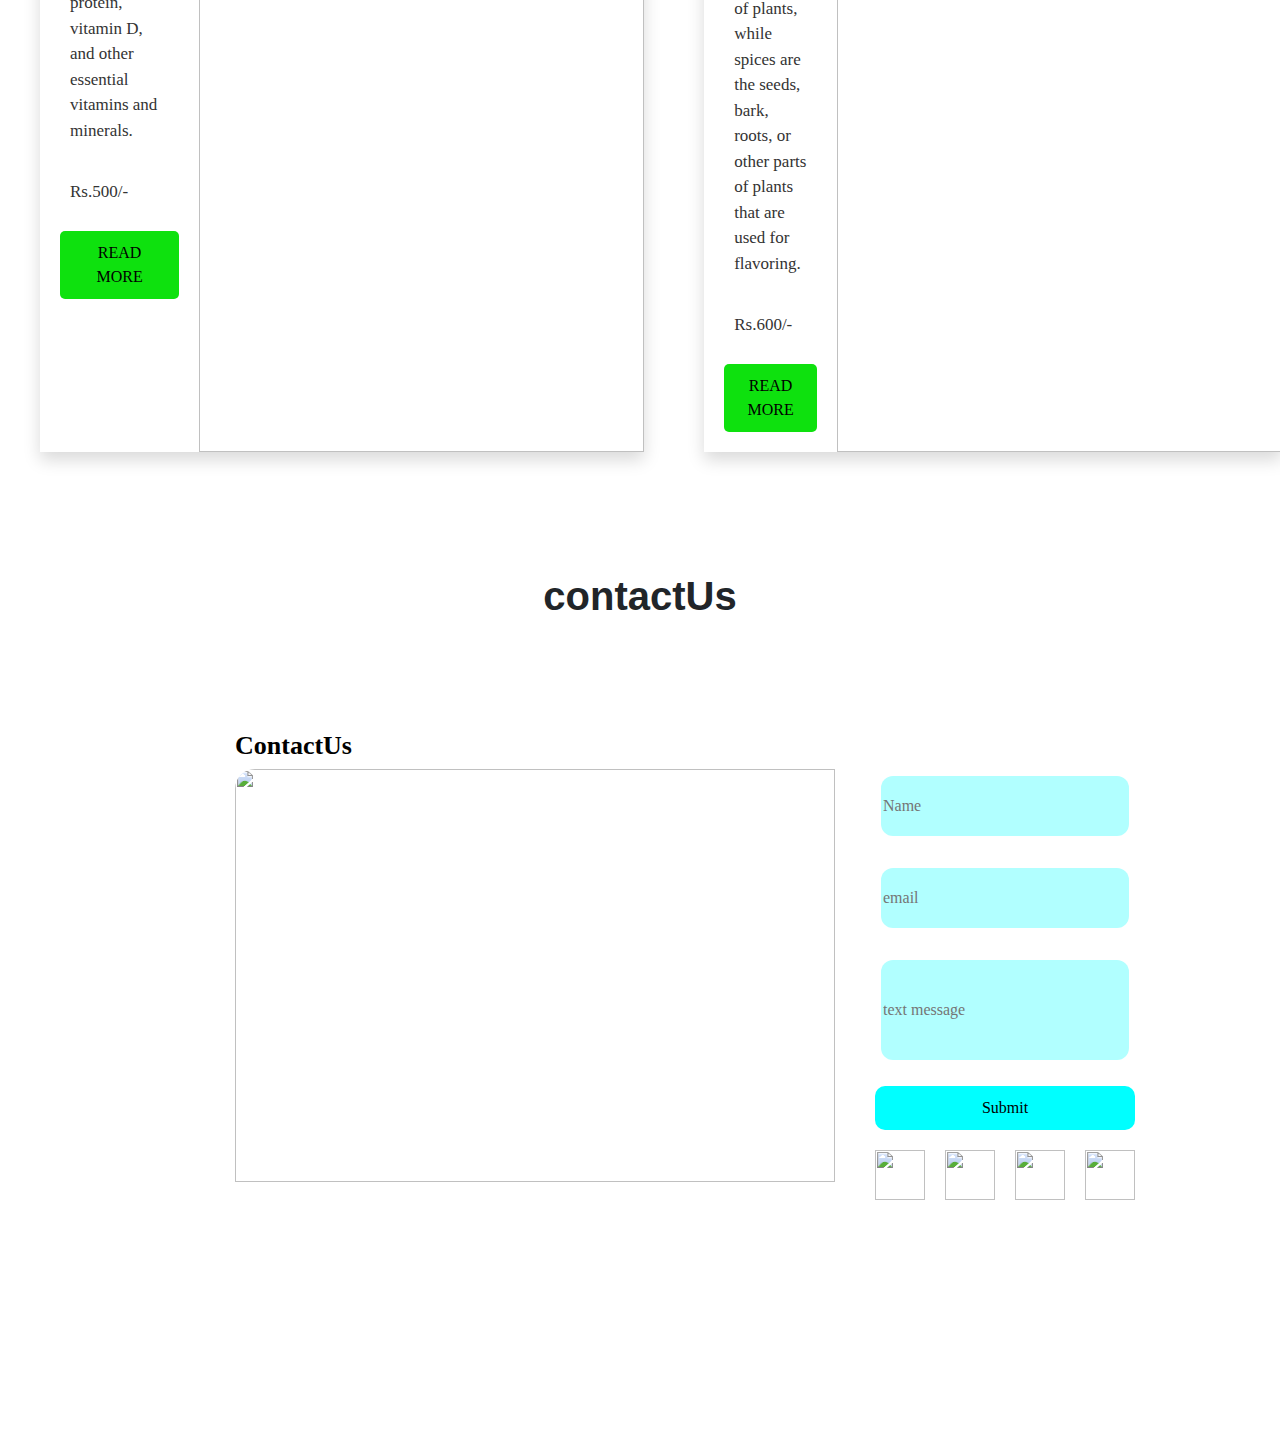
==== commit a779e094: "products-content" ====
--- a/index.html
+++ b/index.html
@@ -164,48 +164,48 @@
   <div class="product-container">
     <div class="product-card shadow">
       <div class="product-content">
-      <h1 class="product-heading">pulses</h1>
+      <h1 class="product-heading">Pulses</h1>
       <p class="product-para">Pulses are a versatile and nutritious food that can be used in a variety of dishes, from soups and stews to salads and dips. They are high in protein, fiber, and complex carbohydrates, and are an excellent source of vitamins and minerals.</p>
       <p class="product-para">Rs.200/-</p>
       <button class="product-btn">READ MORE</button>
     </div>
     <div>
-      <img class="product-img" src="https://www.prakati.in/wp-content/uploads/2021/02/Planet-Organic-India-Food-Items.jpg" alt="">
-    </div>
-    </div>
-    <div class="product-card shadow">
-      <div class="product-content">
-      <h1 class="product-heading">pulses</h1>
-      <p class="product-para">Pulses are a versatile and nutritious food that can be used in a variety of dishes, from soups and stews to salads and dips. They are high in protein, fiber, and complex carbohydrates, and are an excellent source of vitamins and minerals.</p>
-      <p class="product-para">Rs.200/-</p>
-      <button class="product-btn">READ MORE</button>
-    </div>
-    <div>
-      <img class="product-img" src="https://www.prakati.in/wp-content/uploads/2021/02/Planet-Organic-India-Food-Items.jpg" alt="">
+      <img class="product-img" src="https://5.imimg.com/data5/CS/IO/MY-50974884/pulses-500x500.jpg" alt="">
+    </div>
+    </div>
+    <div class="product-card shadow">
+      <div class="product-content">
+      <h1 class="product-heading">Fruits & Vegetables</h1>
+      <p class="product-para">Fruits and vegetables are important components of a healthy and balanced diet. They are rich in vitamins, minerals, fiber, and other nutrients that are essential for maintaining good health. Eating a diet that is high in fruits and vegetables has been associated with a reduced risk of chronic diseases.</p>
+      <p class="product-para">Rs.150/-</p>
+      <button class="product-btn">READ MORE</button>
+    </div>
+    <div>
+      <img class="product-img" src="https://www.lalpathlabs.com/blog/wp-content/uploads/2019/01/Fruits-and-Vegetables.jpg" alt="">
     </div>
     </div>
   </div>
   <div class="product-container">
     <div class="product-card shadow">
       <div class="product-content">
-      <h1 class="product-heading">pulses</h1>
-      <p class="product-para">Pulses are a versatile and nutritious food that can be used in a variety of dishes, from soups and stews to salads and dips. They are high in protein, fiber, and complex carbohydrates, and are an excellent source of vitamins and minerals.</p>
-      <p class="product-para">Rs.200/-</p>
-      <button class="product-btn">READ MORE</button>
-    </div>
-    <div>
-      <img class="product-img" src="https://www.prakati.in/wp-content/uploads/2021/02/Planet-Organic-India-Food-Items.jpg" alt="">
-    </div>
-    </div>
-    <div class="product-card shadow">
-      <div class="product-content">
-      <h1 class="product-heading">pulses</h1>
-      <p class="product-para">Pulses are a versatile and nutritious food that can be used in a variety of dishes, from soups and stews to salads and dips. They are high in protein, fiber, and complex carbohydrates, and are an excellent source of vitamins and minerals.</p>
-      <p class="product-para">Rs.200/-</p>
-      <button class="product-btn">READ MORE</button>
-    </div>
-    <div>
-      <img class="product-img" src="https://www.prakati.in/wp-content/uploads/2021/02/Planet-Organic-India-Food-Items.jpg" alt="">
+      <h1 class="product-heading">Diary Products</h1>
+      <p class="product-para">Dairy products are a group of foods that are made from the milk of mammals such as cows, goats, and sheep. They are a rich source of nutrients, including calcium, protein, vitamin D, and other essential vitamins and minerals.</p>
+      <p class="product-para">Rs.500/-</p>
+      <button class="product-btn">READ MORE</button>
+    </div>
+    <div>
+      <img class="product-img" src="https://mishry.com/wp-content/uploads/2020/08/best-dairy-products.png" alt="">
+    </div>
+    </div>
+    <div class="product-card shadow">
+      <div class="product-content">
+      <h1 class="product-heading">Herbs and Spices</h1>
+      <p class="product-para">Herbs and spices are commonly used to add flavor and aroma to foods, and they can also provide health benefits. Herbs are the leaves of plants, while spices are the seeds, bark, roots, or other parts of plants that are used for flavoring.</p>
+      <p class="product-para">Rs.600/-</p>
+      <button class="product-btn">READ MORE</button>
+    </div>
+    <div>
+      <img class="product-img" src="https://cdn.britannica.com/86/157986-050-D84944DF/indian-spices.jpg" alt="">
     </div>
     </div>
   </div>
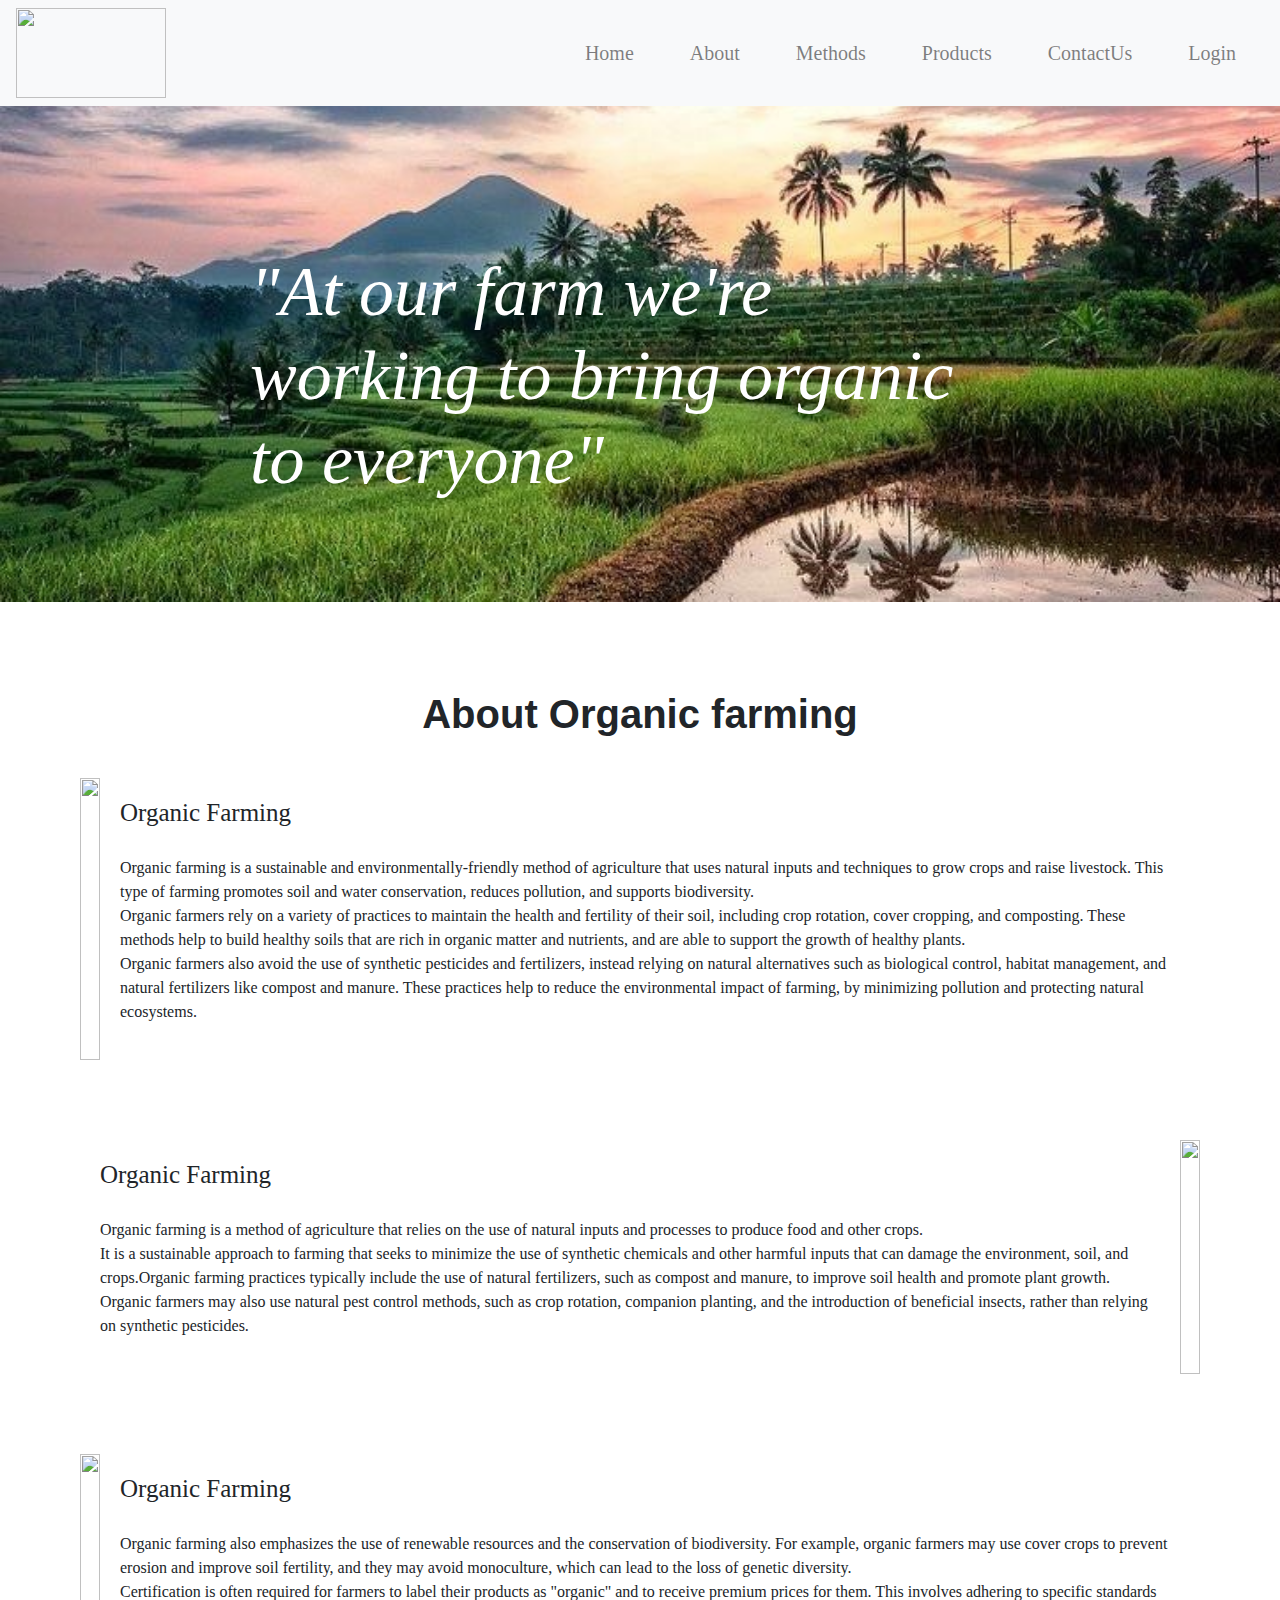
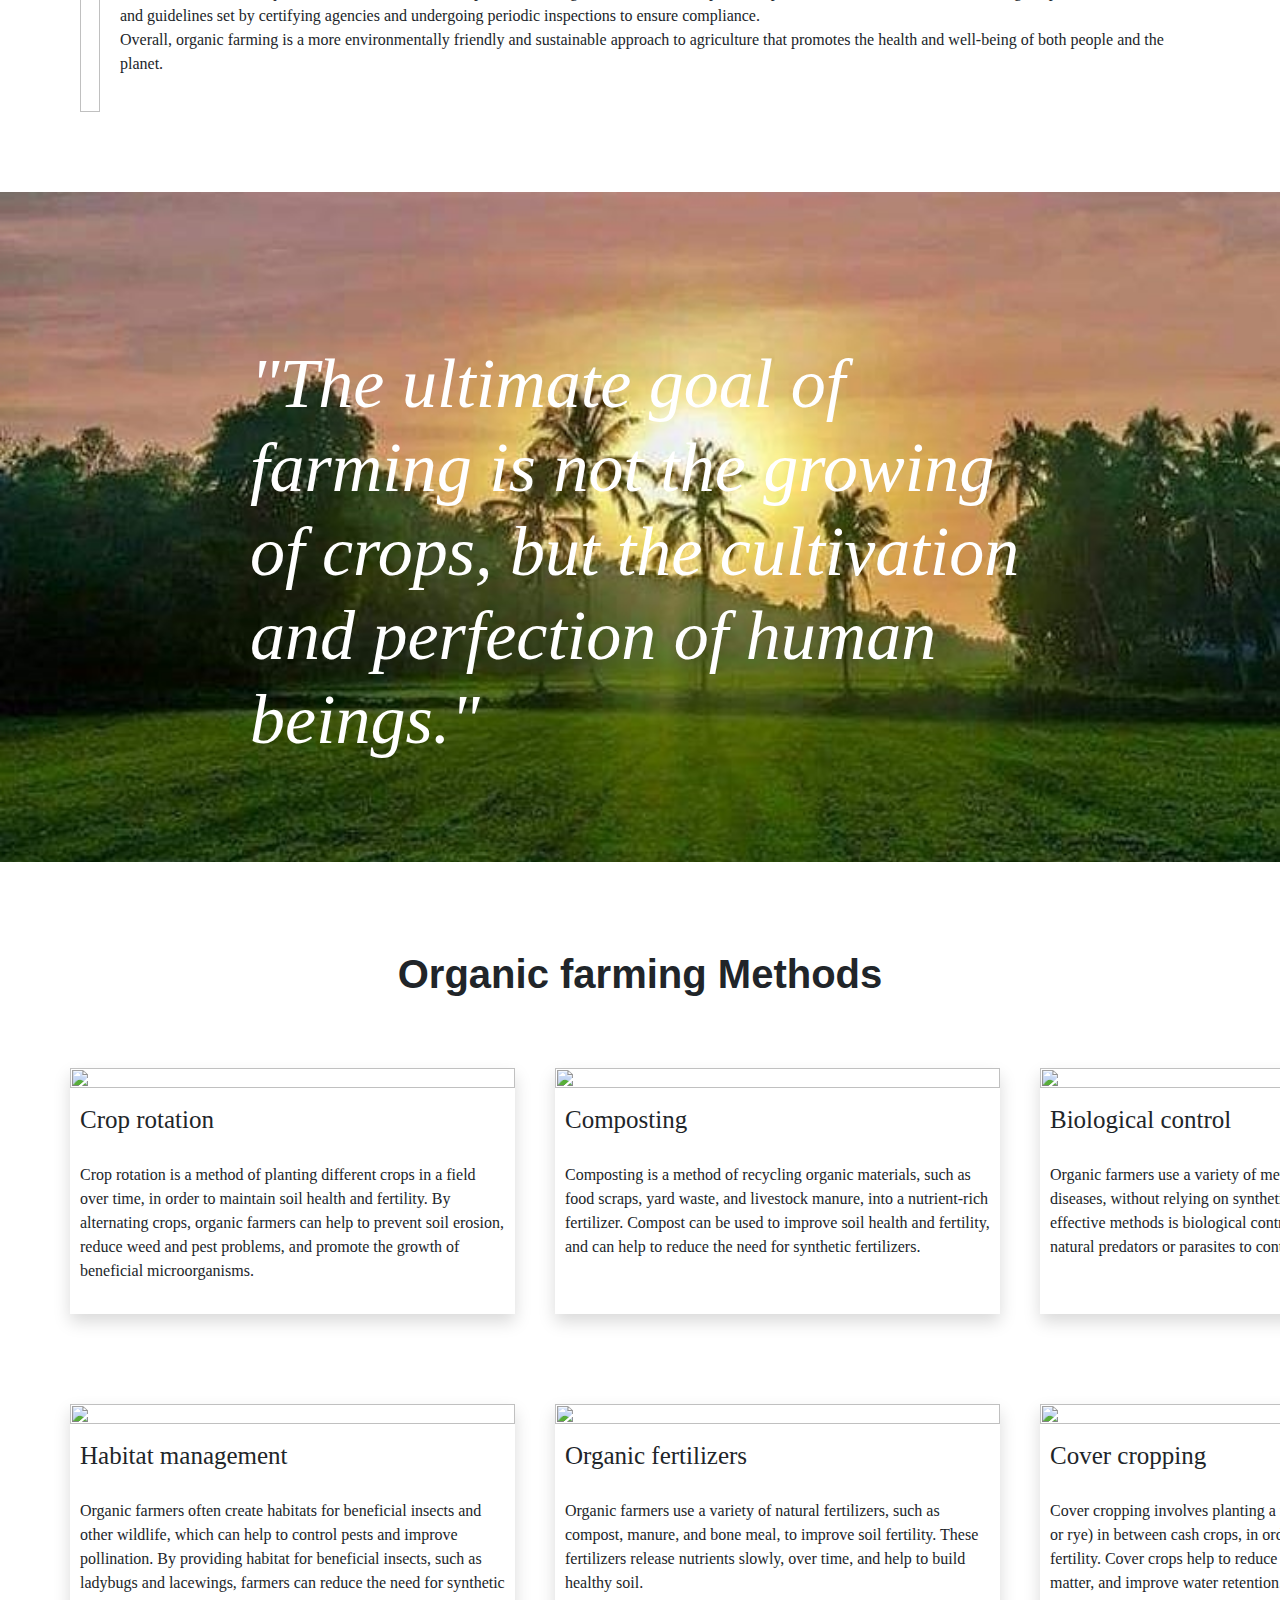
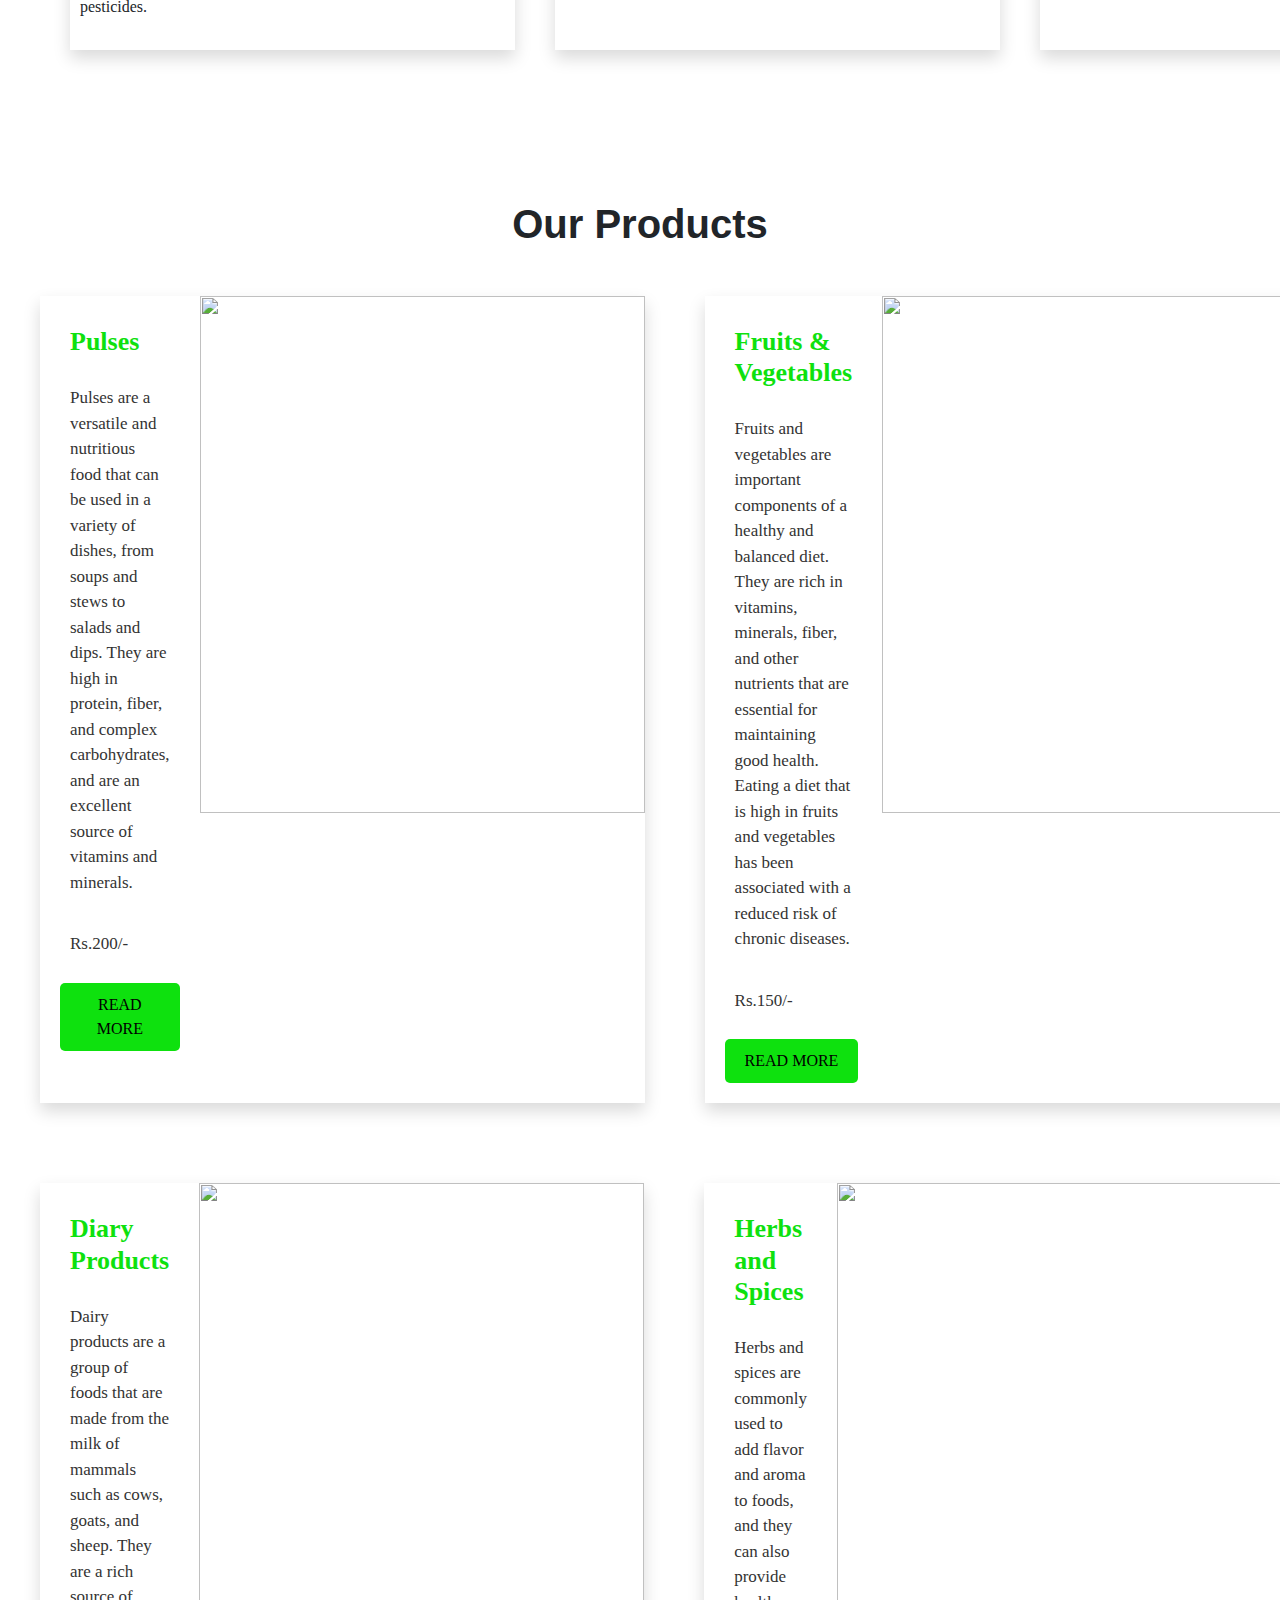
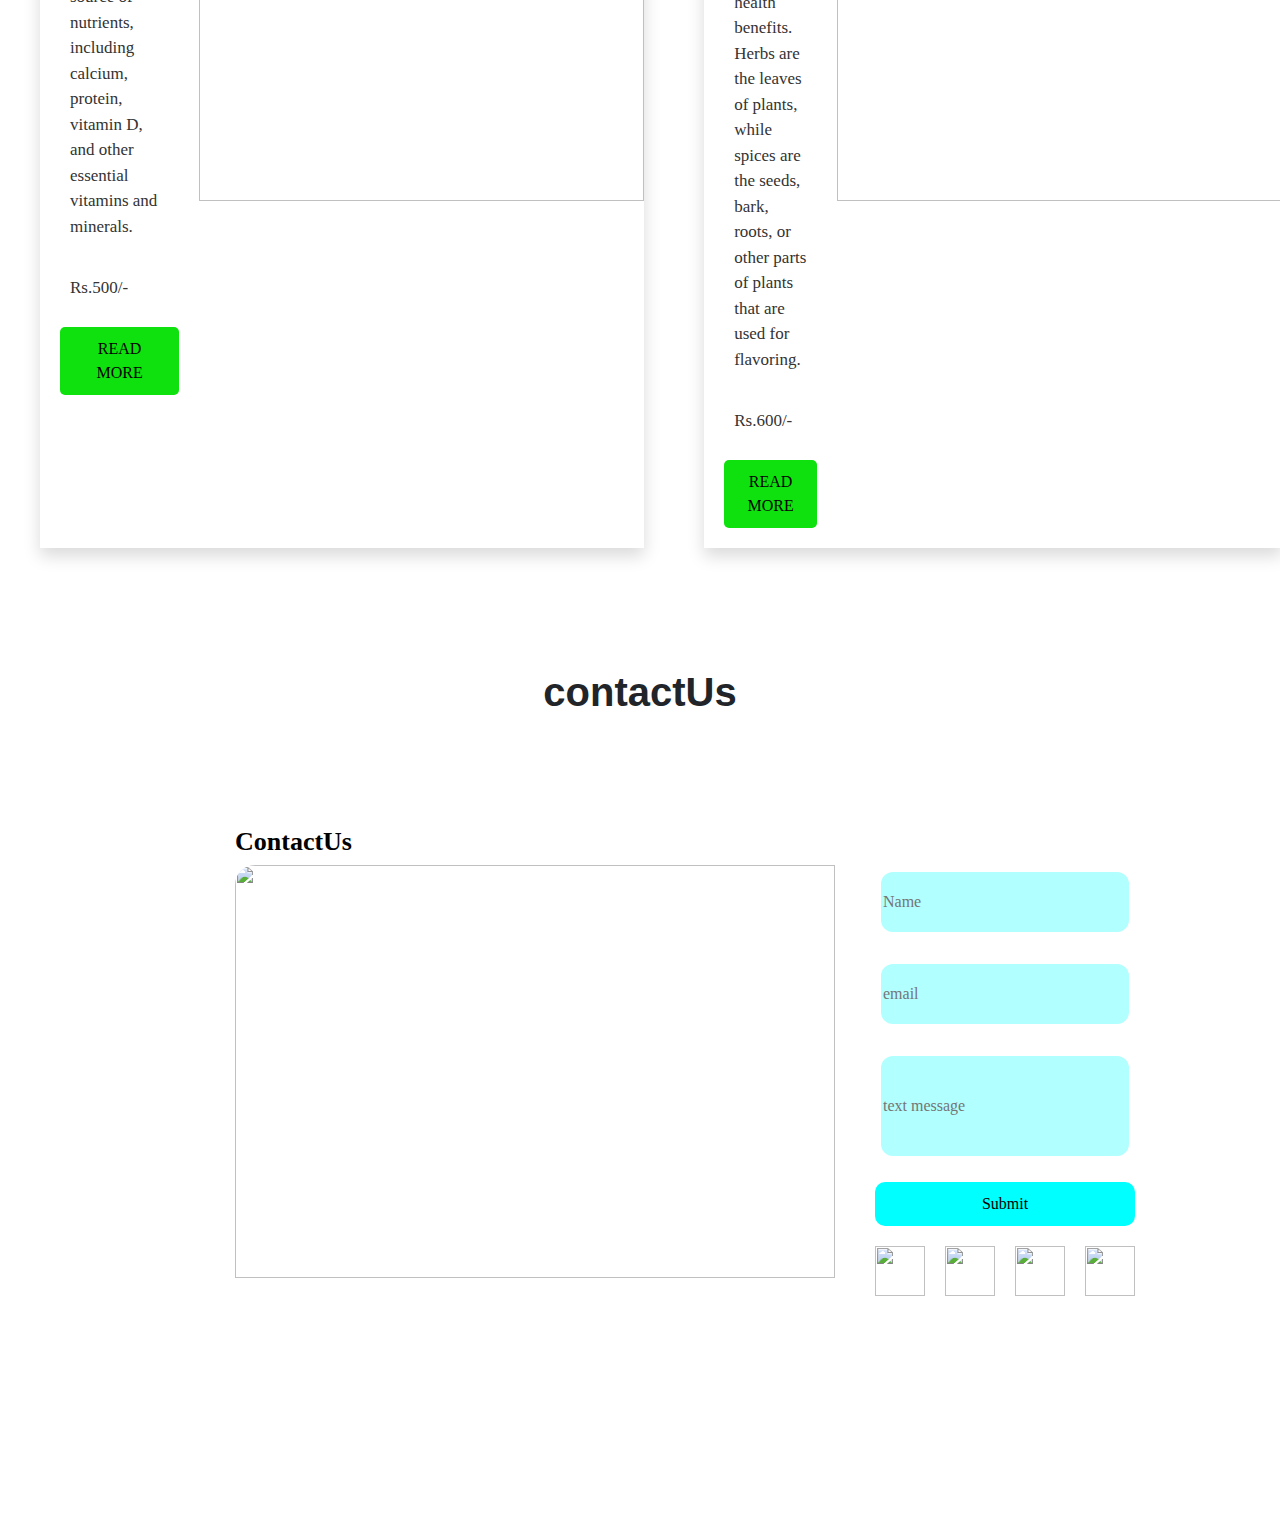
==== commit 42d2077b: "adding images" ====
--- a/index.html
+++ b/index.html
@@ -66,24 +66,24 @@
   <div class="second-section">
     <div class="second-section-content">
       <h1 class="second-section-content-heading">Organic Farming</h1>
-      <p class="second-section-para">Organic farming is a sustainable and environmentally-friendly method of agriculture that uses natural inputs and techniques to grow crops and raise livestock. This type of farming promotes soil and water conservation, reduces pollution, and supports biodiversity. <br>
-        Organic farmers rely on a variety of practices to maintain the health and fertility of their soil, including crop rotation, cover cropping, and composting. These methods help to build healthy soils that are rich in organic matter and nutrients, and are able to support the growth of healthy plants. <br>
-        Organic farmers also avoid the use of synthetic pesticides and fertilizers, instead relying on natural alternatives such as biological control, habitat management, and natural fertilizers like compost and manure. These practices help to reduce the environmental impact of farming, by minimizing pollution and protecting natural ecosystems.
+      <p class="second-section-para">Organic farming is a method of agriculture that relies on the use of natural inputs and processes to produce food and other crops.<br>
+         It is a sustainable approach to farming that seeks to minimize the use of synthetic chemicals and other harmful inputs that can damage the environment, soil, and crops.Organic farming practices typically include the use of natural fertilizers, such as compost and manure, to improve soil health and promote plant growth. <br>
+         Organic farmers may also use natural pest control methods, such as crop rotation, companion planting, and the introduction of beneficial insects, rather than relying on synthetic pesticides.
       </p>
     </div>
     <div>
-      <img class="second-section-img" src="https://borgenproject.org/wp-content/uploads/24677187270_30ab46b84b_c.jpg" alt="">
+      <img class="second-section-img" src="https://i.natgeofe.com/n/748f1c42-0d8b-498e-85fd-88151c6f863b/01_organic_farming_i8860_20181003_11260.jpg" alt="">
     </div>
   </div>
   <div class="second-section">
     <div>
-      <img class="second-section-img" src="https://borgenproject.org/wp-content/uploads/24677187270_30ab46b84b_c.jpg" alt="">
+      <img class="second-section-img" src="https://encrypted-tbn0.gstatic.com/images?q=tbn:ANd9GcR_v2O--hS24E979JZwNSJnp0KeG1IPUmPpLw&usqp=CAU" alt="">
     </div>
     <div class="second-section-content">
       <h1 class="second-section-content-heading">Organic Farming</h1>
-      <p class="second-section-para">Organic farming is a sustainable and environmentally-friendly method of agriculture that uses natural inputs and techniques to grow crops and raise livestock. This type of farming promotes soil and water conservation, reduces pollution, and supports biodiversity. <br>
-        Organic farmers rely on a variety of practices to maintain the health and fertility of their soil, including crop rotation, cover cropping, and composting. These methods help to build healthy soils that are rich in organic matter and nutrients, and are able to support the growth of healthy plants. <br>
-        Organic farmers also avoid the use of synthetic pesticides and fertilizers, instead relying on natural alternatives such as biological control, habitat management, and natural fertilizers like compost and manure. These practices help to reduce the environmental impact of farming, by minimizing pollution and protecting natural ecosystems.
+      <p class="second-section-para">Organic farming also emphasizes the use of renewable resources and the conservation of biodiversity. For example, organic farmers may use cover crops to prevent erosion and improve soil fertility, and they may avoid monoculture, which can lead to the loss of genetic diversity.<br>
+        Certification is often required for farmers to label their products as "organic" and to receive premium prices for them. This involves adhering to specific standards and guidelines set by certifying agencies and undergoing periodic inspections to ensure compliance.<br>
+        Overall, organic farming is a more environmentally friendly and sustainable approach to agriculture that promotes the health and well-being of both people and the planet.
       </p>
     </div>
   </div>
@@ -91,7 +91,7 @@
 </div>
 
 <div class="third-background">
-  <h1 class="third-background-heading">"At our farm we're  <br> working to bring organic <br> to everyone"</h1>
+  <h1 class="third-background-heading">"The ultimate goal of farming is not the growing of crops, but the cultivation and perfection of human beings."</h1>
 </div>
 <div id="methods">
 <!------------methods----------------->
@@ -109,7 +109,7 @@
     </div>
     <div class="methods-card shadow">
       <div>
-        <img class="methods-img" src="https://usfarmersandranchers.org/wp-content/uploads/2020/06/benefits-of-crop-rotation-hero.jpg" alt="">
+        <img class="methods-img" src="https://t4.ftcdn.net/jpg/04/00/75/77/360_F_400757733_JT1uS6b2ppDaYj7AYhdAoecpaJLjTErd.jpg" alt="">
       </div>
       <div class="methods-content">
         <h1 class="methods-heading">Composting</h1>
@@ -118,7 +118,7 @@
     </div>
     <div class="methods-card shadow">
       <div>
-        <img class="methods-img" src="https://usfarmersandranchers.org/wp-content/uploads/2020/06/benefits-of-crop-rotation-hero.jpg" alt="">
+        <img class="methods-img" src="https://www.researchgate.net/publication/318324523/figure/fig1/AS:514977559990272@1499791626364/Images-of-some-common-parasites-pests-centre-cycle-and-biological-control-agents.png" alt="">
       </div>
       <div class="methods-content">
         <h1 class="methods-heading">Biological control</h1>
@@ -129,7 +129,7 @@
   <div class="methods-container">
     <div class="methods-card shadow">
       <div>
-        <img class="methods-img" src="https://usfarmersandranchers.org/wp-content/uploads/2020/06/benefits-of-crop-rotation-hero.jpg" alt="">
+        <img class="methods-img" src="https://wii.gov.in/images//images/hec_1.jpg" alt="">
       </div>
       <div class="methods-content">
         <h1 class="methods-heading">Habitat management</h1>
@@ -138,7 +138,7 @@
     </div>
     <div class="methods-card shadow">
       <div>
-        <img class="methods-img" src="https://usfarmersandranchers.org/wp-content/uploads/2020/06/benefits-of-crop-rotation-hero.jpg" alt="">
+        <img class="methods-img" src="https://media.istockphoto.com/id/479700500/photo/hands-holding-soil-with-young-plant.jpg?s=612x612&w=0&k=20&c=zjOfEyGtyepKOjDZe5dzAagh4zp2oJRAeDfDVnRMyN0=" alt="">
       </div>
       <div class="methods-content">
         <h1 class="methods-heading">Organic fertilizers</h1>
@@ -147,7 +147,7 @@
     </div>
     <div class="methods-card shadow">
       <div>
-        <img class="methods-img" src="https://usfarmersandranchers.org/wp-content/uploads/2020/06/benefits-of-crop-rotation-hero.jpg" alt="">
+        <img class="methods-img" src="https://media.istockphoto.com/id/114371827/photo/spring-field.jpg?s=612x612&w=0&k=20&c=f9OBluVx4Ng_c0nTJuZi_Q3Jb7kntoCb0mQO2rSR_ZE=" alt="">
       </div>
       <div class="methods-content">
         <h1 class="methods-heading">Cover cropping</h1>
--- a/index.css
+++ b/index.css
@@ -128,7 +128,7 @@
 }
 .product-img{
     width: 445px;
-    height: 100%;
+    height: 80%;
 }
 .product-content{
     margin: 20px;
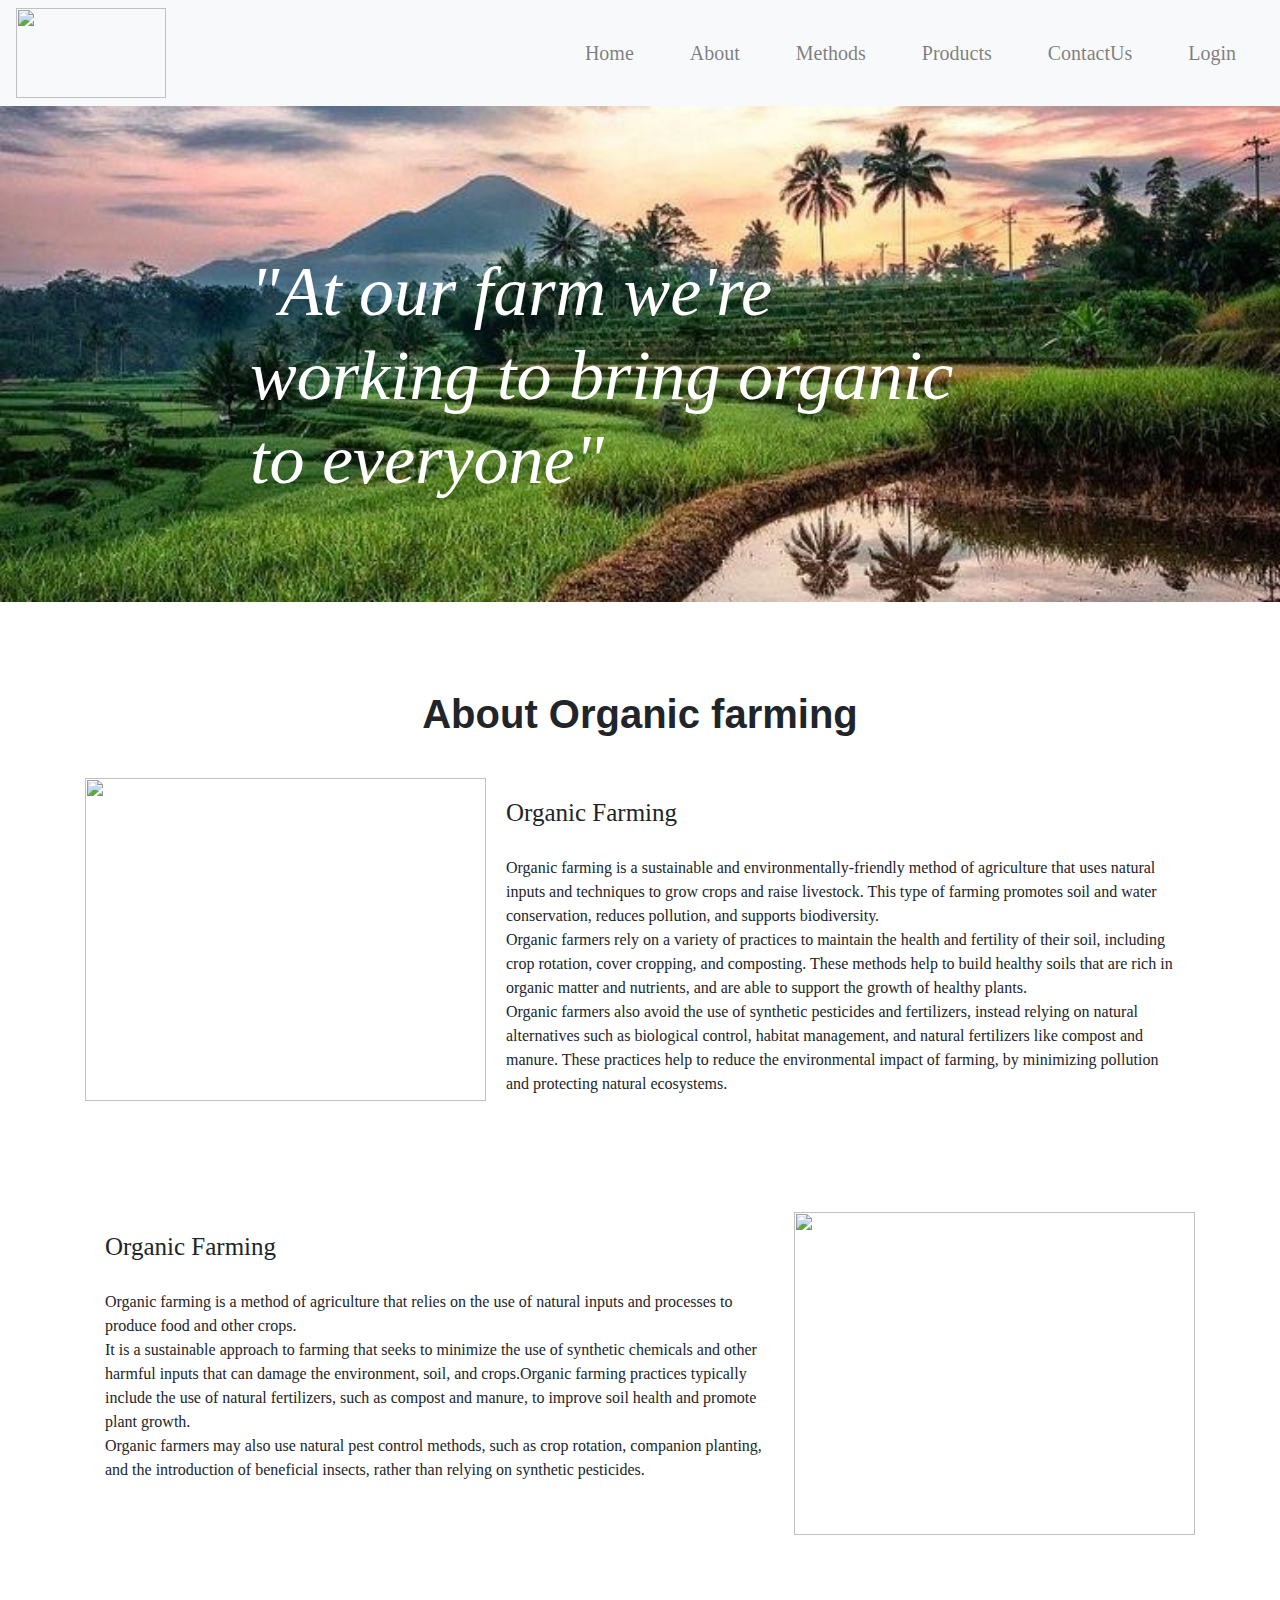
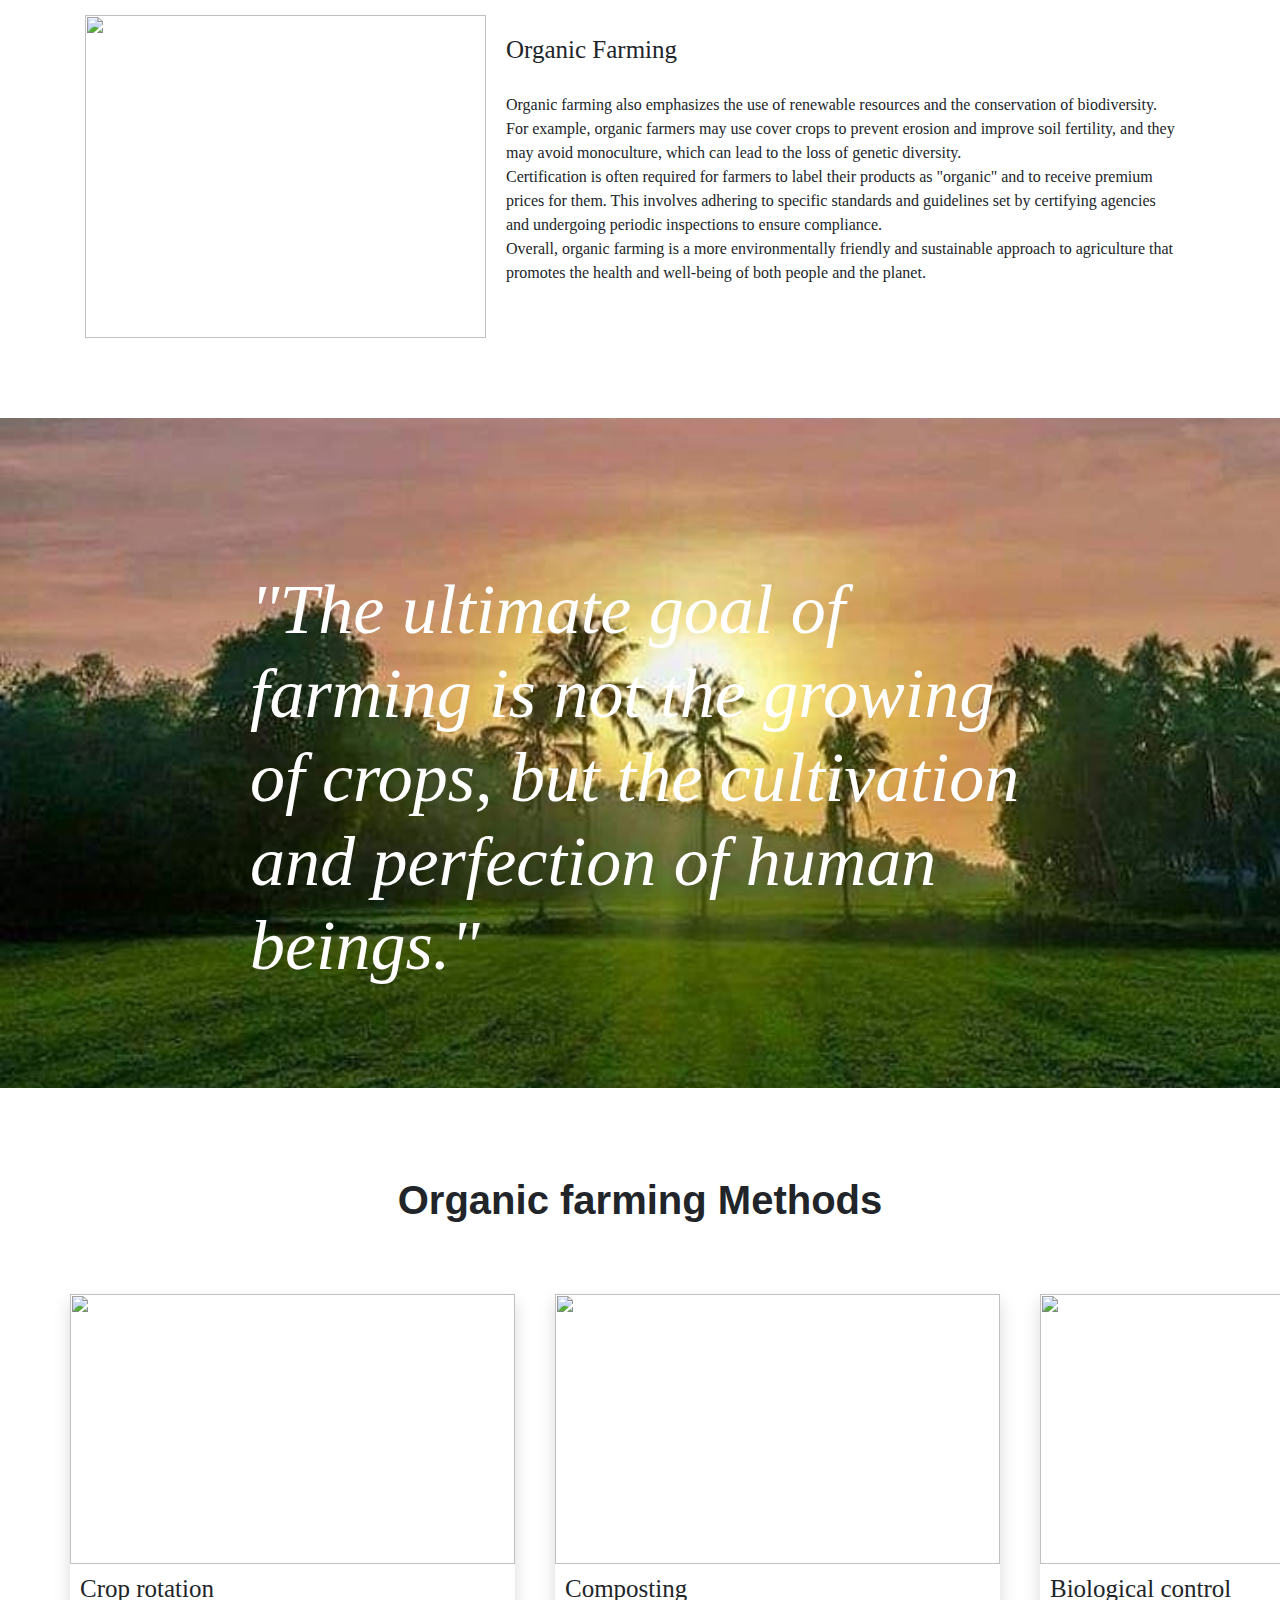
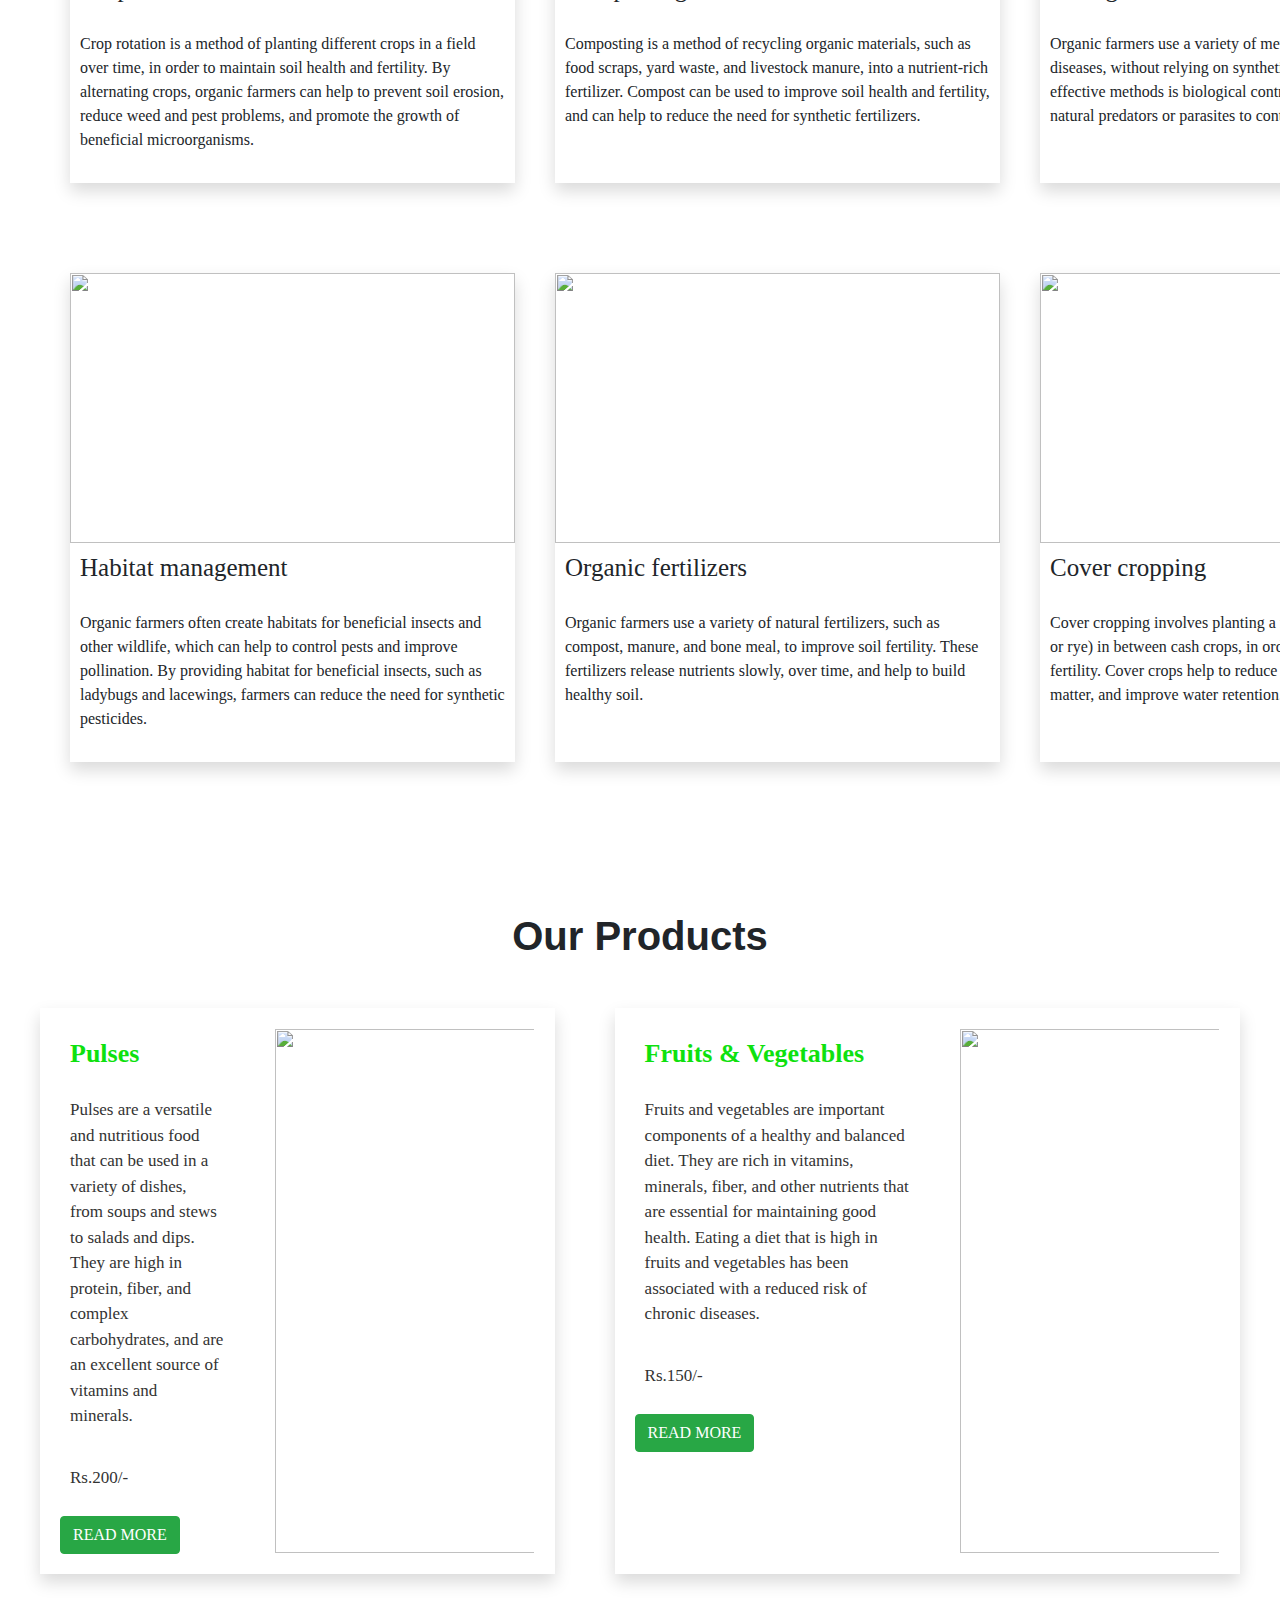
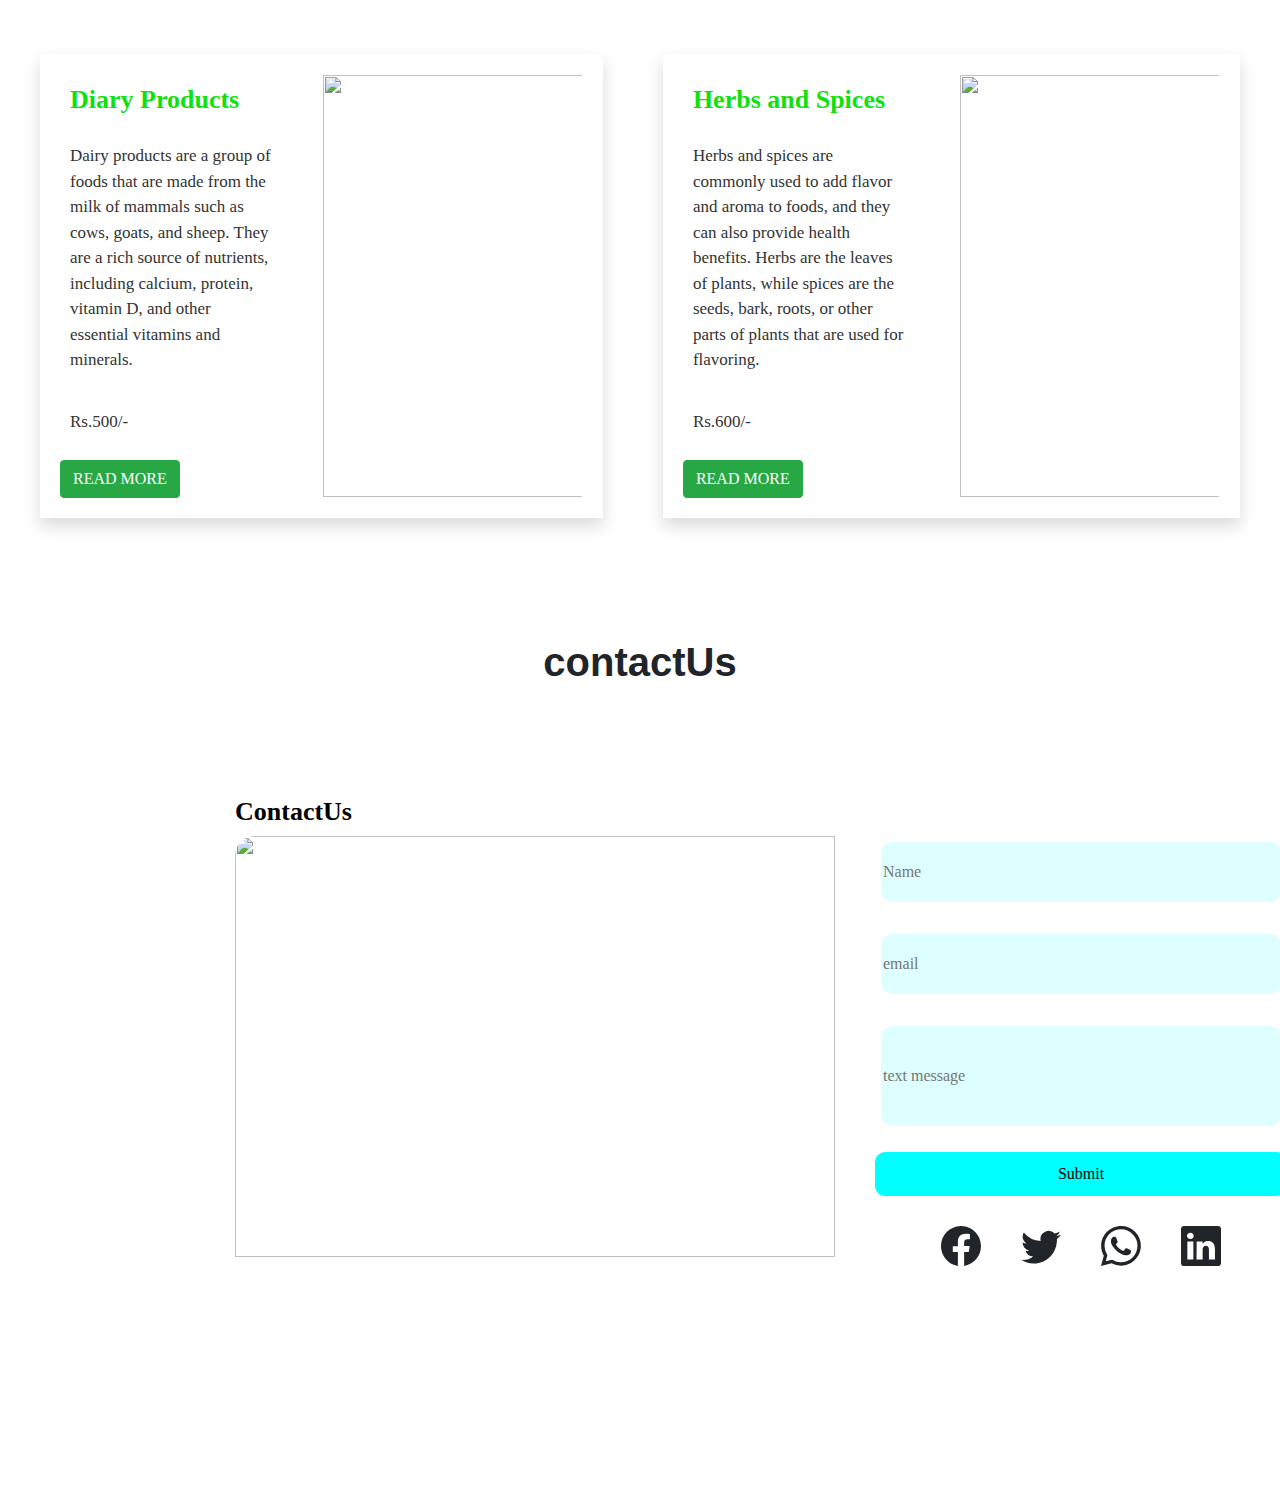
==== commit ed289897: "added hovering effects" ====
--- a/index.html
+++ b/index.html
@@ -10,6 +10,7 @@
     <script src="https://cdn.jsdelivr.net/npm/popper.js@1.16.1/dist/umd/popper.min.js" integrity="sha384-9/reFTGAW83EW2RDu2S0VKaIzap3H66lZH81PoYlFhbGU+6BZp6G7niu735Sk7lN" crossorigin="anonymous"></script>
     <script src="https://stackpath.bootstrapcdn.com/bootstrap/4.5.2/js/bootstrap.min.js" integrity="sha384-B4gt1jrGC7Jh4AgTPSdUtOBvfO8shuf57BaghqFfPlYxofvL8/KUEfYiJOMMV+rV" crossorigin="anonymous"></script>
     <link rel="stylesheet" href="index.css">
+    <script src="https://kit.fontawesome.com/20c5629a29.js" crossorigin="anonymous"></script>
 </head>
 <body>
   <!------------navbar----------------->
@@ -167,7 +168,40 @@
       <h1 class="product-heading">Pulses</h1>
       <p class="product-para">Pulses are a versatile and nutritious food that can be used in a variety of dishes, from soups and stews to salads and dips. They are high in protein, fiber, and complex carbohydrates, and are an excellent source of vitamins and minerals.</p>
       <p class="product-para">Rs.200/-</p>
-      <button class="product-btn">READ MORE</button>
+                <!-- Button trigger modal -->
+          <button type="button" class="btn btn-success" data-toggle="modal" data-target="#staticBackdrop">
+            READ MORE
+          </button>
+
+          <!-- Modal -->
+          <div class="modal fade" id="staticBackdrop" data-backdrop="static" data-keyboard="false" tabindex="-1" aria-labelledby="staticBackdropLabel" aria-hidden="true">
+            <div class="modal-dialog modal-dialog-scrollable">
+              <div class="modal-content">
+                <div class="modal-header">
+                  <h5 class="modal-title" id="staticBackdropLabel">Modal title</h5>
+                  <button type="button" class="close" data-dismiss="modal" aria-label="Close">
+                    <span aria-hidden="true">&times;</span>
+                  </button>
+                </div>
+                <div class="modal-body ">
+                  Lorem ipsum dolor sit amet consectetur adipisicing elit. Aspernatur tempore quae delectus quia temporibus harum corrupti quas quaerat possimus aperiam, quis nihil eaque ullam dignissimos tenetur ab? Totam, odio tempora?
+                  Quod itaque dolore tenetur, et temporibus pariatur. Quod pariatur maxime consectetur nihil necessitatibus debitis illo maiores enim deserunt, rem eum tempora consequuntur, mollitia vel, possimus officiis quam? Dolores, modi magnam?
+                  Commodi ex, sint praesentium eligendi deleniti magnam perspiciatis culpa quidem voluptate natus atque totam enim aspernatur maxime veniam dolore quis voluptas saepe. Numquam facilis officia quisquam, error illum nostrum deserunt?
+                  Cupiditate, nobis possimus dolor, odio assumenda atque voluptate ullam fugit animi vero dignissimos fugiat quibusdam alias dolore, sit quia inventore maiores quo qui enim praesentium est. Ipsa mollitia iste perspiciatis.
+                  Quidem libero amet itaque quam voluptas molestiae maxime. Deserunt consectetur voluptatem dolorem unde molestias, asperiores enim inventore dolorum nesciunt illo ex nisi quod cupiditate laboriosam recusandae odit accusantium? Obcaecati, et.
+                  Voluptates deleniti aliquid illo, beatae, a autem explicabo impedit sapiente recusandae labore ducimus quas quasi harum distinctio id tempora praesentium qui repellendus et neque sunt debitis! Error magnam modi quam?
+                  Ratione veniam impedit obcaecati autem culpa. Error, maxime laborum asperiores consequuntur voluptate iste rerum deleniti cumque vitae distinctio totam fuga voluptates enim voluptatum provident nesciunt qui sunt saepe tempora eos!
+                  Voluptates magni ut laborum harum nesciunt, incidunt, iusto officia voluptatem quidem odit aut alias maxime beatae aliquid consequatur assumenda quia ea ad non numquam rem, architecto sapiente tenetur! Beatae, unde.
+                  Accusamus provident praesentium, tempora voluptatem maiores autem ipsa nulla qui! Autem, praesentium! Maiores quidem doloremque tempore iusto atque delectus exercitationem vitae dolorem ipsum beatae, minus porro earum illum sapiente perferendis!
+                  Consectetur, quaerat recusandae? Quis expedita eum eaque dolore nihil perferendis, vero a consequuntur cum, esse animi quia molestiae suscipit placeat! Nisi necessitatibus maiores hic voluptates sequi quos eum cum ducimus!
+                </div>
+                <div class="modal-footer">
+                  <button type="button" class="btn btn-secondary" data-dismiss="modal">Close</button>
+                  <button type="button" class="btn btn-primary">Understood</button>
+                </div>
+              </div>
+            </div>
+          </div>
     </div>
     <div>
       <img class="product-img" src="https://5.imimg.com/data5/CS/IO/MY-50974884/pulses-500x500.jpg" alt="">
@@ -178,7 +212,40 @@
       <h1 class="product-heading">Fruits & Vegetables</h1>
       <p class="product-para">Fruits and vegetables are important components of a healthy and balanced diet. They are rich in vitamins, minerals, fiber, and other nutrients that are essential for maintaining good health. Eating a diet that is high in fruits and vegetables has been associated with a reduced risk of chronic diseases.</p>
       <p class="product-para">Rs.150/-</p>
-      <button class="product-btn">READ MORE</button>
+       <!-- Button trigger modal -->
+       <button type="button" class="btn btn-success" data-toggle="modal" data-target="#staticBackdrop">
+        READ MORE
+      </button>
+
+      <!-- Modal -->
+      <div class="modal fade" id="staticBackdrop" data-backdrop="static" data-keyboard="false" tabindex="-1" aria-labelledby="staticBackdropLabel" aria-hidden="true">
+        <div class="modal-dialog modal-dialog-scrollable">
+          <div class="modal-content">
+            <div class="modal-header">
+              <h5 class="modal-title" id="staticBackdropLabel">Modal title</h5>
+              <button type="button" class="close" data-dismiss="modal" aria-label="Close">
+                <span aria-hidden="true">&times;</span>
+              </button>
+            </div>
+            <div class="modal-body">
+              Lorem ipsum dolor sit, amet consectetur adipisicing elit. Tempora magnam, nesciunt accusantium corrupti aperiam error, temporibus iste non beatae natus animi voluptas assumenda harum voluptatum. Maiores facere expedita quidem illum!
+              Eveniet aliquid ad hic. Nihil rem dicta libero aliquid est quidem suscipit unde recusandae temporibus iste, optio repellendus culpa? Reprehenderit voluptatibus corporis facilis quam qui debitis modi minima cumque? Quos!
+              Incidunt amet odit optio cum consequuntur nostrum quia voluptatem quod deserunt est esse iure, expedita recusandae facere adipisci voluptates! Deleniti autem magnam harum. Tempora qui, eius nostrum ea cupiditate velit.
+              Illo aperiam culpa, officiis quasi itaque iure quod odio nisi quas sint. Iure, vel asperiores! Qui nostrum neque voluptas aspernatur nemo illo nisi odio eius sed quae. Voluptas, cum quas.
+              Nostrum similique ab, nulla molestias maiores quos perferendis magni quia quas quisquam eligendi soluta eius dolor corrupti ullam. Odio quasi dolores corporis rerum repellat perspiciatis ullam veniam velit, possimus aliquam.
+              Distinctio natus magni corrupti optio sequi necessitatibus sapiente accusamus blanditiis. Inventore doloremque dicta minus eos illo obcaecati accusantium architecto a mollitia ex quam, provident sit optio nobis, sequi molestiae deserunt?
+              Adipisci libero porro consequatur voluptatibus dolorum deserunt quibusdam dolore vitae. Voluptates dolore obcaecati doloribus laborum libero est dolorem illo consequuntur vitae modi provident omnis, culpa a. Laudantium quasi facere saepe?
+              Neque rem omnis reprehenderit quas quidem ducimus et cupiditate exercitationem fuga dignissimos sunt similique molestiae dolorem necessitatibus non facilis reiciendis porro nesciunt harum impedit, laudantium quibusdam. Officia sequi pariatur maiores!
+              Voluptates sunt architecto soluta necessitatibus, corrupti deserunt at ipsum vero enim atque beatae corporis molestiae facilis sit consequuntur ipsa earum veritatis placeat cum, velit vel quam sequi blanditiis ab! Impedit.
+              Dolores, itaque iusto? Exercitationem at vel ipsam, nostrum soluta quo! Porro, voluptatem reprehenderit doloribus nostrum sequi accusamus commodi. Nulla facilis provident, ad odio illum nam veritatis qui ullam quo nostrum.
+            </div>
+            <div class="modal-footer">
+              <button type="button" class="btn btn-secondary" data-dismiss="modal">Close</button>
+              <button type="button" class="btn btn-primary">Understood</button>
+            </div>
+          </div>
+        </div>
+      </div>
     </div>
     <div>
       <img class="product-img" src="https://www.lalpathlabs.com/blog/wp-content/uploads/2019/01/Fruits-and-Vegetables.jpg" alt="">
@@ -191,7 +258,40 @@
       <h1 class="product-heading">Diary Products</h1>
       <p class="product-para">Dairy products are a group of foods that are made from the milk of mammals such as cows, goats, and sheep. They are a rich source of nutrients, including calcium, protein, vitamin D, and other essential vitamins and minerals.</p>
       <p class="product-para">Rs.500/-</p>
-      <button class="product-btn">READ MORE</button>
+       <!-- Button trigger modal -->
+       <button type="button" class="btn btn-success" data-toggle="modal" data-target="#staticBackdrop">
+        READ MORE
+      </button>
+
+      <!-- Modal -->
+      <div class="modal fade" id="staticBackdrop" data-backdrop="static" data-keyboard="false" tabindex="-1" aria-labelledby="staticBackdropLabel" aria-hidden="true">
+        <div class="modal-dialog modal-dialog-scrollable">
+          <div class="modal-content">
+            <div class="modal-header">
+              <h5 class="modal-title" id="staticBackdropLabel">Modal title</h5>
+              <button type="button" class="close" data-dismiss="modal" aria-label="Close">
+                <span aria-hidden="true">&times;</span>
+              </button>
+            </div>
+            <div class="modal-body">
+              Lorem ipsum dolor, sit amet consectetur adipisicing elit. Tempora nihil exercitationem soluta facere iusto aliquid corporis enim voluptatum incidunt, magnam velit, doloremque excepturi ipsa eos dolores eius quo beatae at?
+              Possimus vitae tempore labore neque consequuntur reiciendis obcaecati quaerat doloremque deleniti voluptatem. Harum sapiente id ducimus, officiis amet exercitationem sequi natus modi quidem eligendi expedita odio numquam quo aliquam pariatur.
+              Repudiandae quae maiores quaerat cumque ducimus sed dolor tempore, neque architecto sequi maxime quos, sunt commodi ratione dolore sint dolorem temporibus dolorum. Animi, pariatur aliquid minus sequi qui aut aliquam?
+              Cumque itaque nisi assumenda aliquam debitis voluptas alias quis obcaecati ex unde quo possimus perspiciatis, iste tempore in hic, sed neque optio culpa ipsam autem repellendus? Voluptate voluptas itaque quos.
+              Consequatur aliquam ipsa eveniet doloribus iure officia? Voluptatum atque sapiente necessitatibus sint nostrum libero aperiam non perspiciatis dolores quae ullam vitae, accusamus est iste nulla saepe repellendus doloremque eum! Ullam.
+              Vitae natus culpa perferendis ad voluptatibus doloremque rem, ea obcaecati ullam in voluptas error laborum suscipit est, totam distinctio quis. Sint accusamus praesentium aperiam quod neque, laborum autem cupiditate id.
+              Incidunt veniam vel ducimus modi repudiandae illum nobis quod harum praesentium cupiditate facilis accusamus perspiciatis porro culpa assumenda aliquid fugit quis reprehenderit quidem soluta magni, deleniti a mollitia! Error, vitae!
+              Soluta nostrum nesciunt consequuntur harum tempore assumenda velit fuga quibusdam quia, nihil officiis ratione asperiores dolor enim vitae ea repudiandae, nemo, cum accusamus earum tenetur quisquam aut vero. Quis, rerum?
+              Officiis minima, doloremque minus harum a amet odit atque voluptas. Vitae ad alias eaque quisquam non similique, delectus debitis provident placeat iste minus voluptas, at nesciunt aliquam minima neque a.
+              Officiis consectetur saepe nostrum molestiae maiores quo nemo rem sunt non architecto fuga esse ad repellat recusandae eaque blanditiis corrupti suscipit, iure accusantium voluptas assumenda iste nobis minus. Dolores, minus!
+            </div>
+            <div class="modal-footer">
+              <button type="button" class="btn btn-secondary" data-dismiss="modal">Close</button>
+              <button type="button" class="btn btn-primary">Understood</button>
+            </div>
+          </div>
+        </div>
+      </div>
     </div>
     <div>
       <img class="product-img" src="https://mishry.com/wp-content/uploads/2020/08/best-dairy-products.png" alt="">
@@ -202,7 +302,40 @@
       <h1 class="product-heading">Herbs and Spices</h1>
       <p class="product-para">Herbs and spices are commonly used to add flavor and aroma to foods, and they can also provide health benefits. Herbs are the leaves of plants, while spices are the seeds, bark, roots, or other parts of plants that are used for flavoring.</p>
       <p class="product-para">Rs.600/-</p>
-      <button class="product-btn">READ MORE</button>
+       <!-- Button trigger modal -->
+       <button type="button" class="btn btn-success" data-toggle="modal" data-target="#staticBackdrop">
+        READ MORE
+      </button>
+
+      <!-- Modal -->
+      <div class="modal fade" id="staticBackdrop" data-backdrop="static" data-keyboard="false" tabindex="-1" aria-labelledby="staticBackdropLabel" aria-hidden="true">
+        <div class="modal-dialog modal-dialog-scrollable">
+          <div class="modal-content">
+            <div class="modal-header">
+              <h5 class="modal-title" id="staticBackdropLabel">Modal title</h5>
+              <button type="button" class="close" data-dismiss="modal" aria-label="Close">
+                <span aria-hidden="true">&times;</span>
+              </button>
+            </div>
+            <div class="modal-body">
+              Lorem ipsum dolor sit amet consectetur adipisicing elit. Odio earum hic officia minus id tenetur laborum voluptate nemo temporibus, non eum voluptatem illum officiis quidem beatae. Perferendis tempora explicabo qui.
+              Sapiente reprehenderit accusamus ratione iure magni alias optio modi ipsum, fugiat ut consequuntur eum dolor rerum exercitationem aut eveniet minus vitae ducimus eaque! Qui exercitationem, tenetur repellendus officiis voluptas veniam.
+              Tempore voluptates aperiam perspiciatis commodi impedit, atque maxime quaerat esse expedita reiciendis facere doloribus, recusandae fugit voluptate ullam. Temporibus quae facilis, voluptate omnis aspernatur soluta eveniet est facere earum quidem?
+              Sint nihil culpa illo repellat placeat ducimus aut illum earum porro error quidem suscipit cumque dolore ullam doloremque aperiam itaque et, obcaecati perspiciatis incidunt amet quos ipsam consectetur. Soluta, enim?
+              Debitis quis sunt enim quos atque voluptate aspernatur ex ipsa impedit. Sapiente aperiam ipsam ad possimus numquam, exercitationem veniam similique quas, tempora totam aliquid quaerat deleniti laboriosam perferendis voluptatem aut.
+              Eveniet consectetur quaerat, maxime dolore temporibus, sunt maiores ex tempore officiis laboriosam debitis culpa quisquam expedita doloribus fugiat qui praesentium magnam repudiandae incidunt quod assumenda repellendus consequatur! Quisquam, quia consequuntur.
+              Dolor aperiam, quisquam totam enim facilis sed debitis qui delectus ea corrupti architecto magnam harum recusandae porro placeat quo accusamus necessitatibus inventore odio unde quae tempore. Adipisci quam ut voluptatem?
+              Ducimus officiis minus ad recusandae perferendis sunt, doloribus, ipsum deleniti quia vel similique. Accusantium velit placeat voluptatem dicta, sapiente explicabo. Reiciendis neque porro debitis esse libero expedita eligendi explicabo eveniet!
+              Laudantium assumenda optio sunt recusandae aperiam, iste a labore alias quo, explicabo, excepturi modi vero? Eos dolorum nostrum adipisci inventore reiciendis, maxime, omnis quisquam provident ex doloribus laborum? Quisquam, neque?
+              Accusantium voluptate, earum doloribus veniam enim ea minima eius consectetur quis fuga saepe facere? Repellat, inventore maxime culpa itaque adipisci, commodi nemo id, officia consequuntur in omnis aliquam unde corrupti.
+            </div>
+            <div class="modal-footer">
+              <button type="button" class="btn btn-secondary" data-dismiss="modal">Close</button>
+              <button type="button" class="btn btn-primary">Understood</button>
+            </div>
+          </div>
+        </div>
+      </div>
     </div>
     <div>
       <img class="product-img" src="https://cdn.britannica.com/86/157986-050-D84944DF/indian-spices.jpg" alt="">
@@ -234,13 +367,21 @@
           <button class="contact-btn">Submit</button>
         </div>
           <div class="d-flex flex-row justify-content-center">
-            <img class="icons-img"  src="https://cdn-icons-png.flaticon.com/512/733/733547.png?w=740&t=st=1676636683~exp=1676637283~hmac=337d4f2edd1ccebe6a8c3cdc24b5754100a907e8372fd3aded8a5e2e40da7f55" alt="">
-            <img class="icons-img"  src="https://cdn-icons-png.flaticon.com/512/889/889147.png?w=740&t=st=1676636734~exp=1676637334~hmac=8eddc93f0afef602a48ace945789e449511e4e68c4b88a045974e4f93d6fb20e" alt="">
-            <img class="icons-img"  src="https://cdn-icons-png.flaticon.com/512/220/220236.png?w=740&t=st=1676636767~exp=1676637367~hmac=8aad75190425c65d5a5deeea5974772fbd2d2918e7120f5575511feb4fc671fc" alt="">
-            <img class="icons-img"  src="https://cdn-icons-png.flaticon.com/512/174/174857.png?w=740&t=st=1676636790~exp=1676637390~hmac=4ba43fee230f0eaf2314c8e2b014110435e04a10993b9d30ec100f477284d990" alt="">
-          </div>
-      </div>
-    </div>
+            <svg class="icons-img" xmlns="http://www.w3.org/2000/svg" width="16" height="16" fill="currentColor" class="bi bi-facebook" viewBox="0 0 16 16">
+              <path d="M16 8.049c0-4.446-3.582-8.05-8-8.05C3.58 0-.002 3.603-.002 8.05c0 4.017 2.926 7.347 6.75 7.951v-5.625h-2.03V8.05H6.75V6.275c0-2.017 1.195-3.131 3.022-3.131.876 0 1.791.157 1.791.157v1.98h-1.009c-.993 0-1.303.621-1.303 1.258v1.51h2.218l-.354 2.326H9.25V16c3.824-.604 6.75-3.934 6.75-7.951z"/>
+            </svg>            
+            <svg class="icons-img" xmlns="http://www.w3.org/2000/svg" width="16" height="16" fill="currentColor" class="bi bi-twitter" viewBox="0 0 16 16">
+              <path d="M5.026 15c6.038 0 9.341-5.003 9.341-9.334 0-.14 0-.282-.006-.422A6.685 6.685 0 0 0 16 3.542a6.658 6.658 0 0 1-1.889.518 3.301 3.301 0 0 0 1.447-1.817 6.533 6.533 0 0 1-2.087.793A3.286 3.286 0 0 0 7.875 6.03a9.325 9.325 0 0 1-6.767-3.429 3.289 3.289 0 0 0 1.018 4.382A3.323 3.323 0 0 1 .64 6.575v.045a3.288 3.288 0 0 0 2.632 3.218 3.203 3.203 0 0 1-.865.115 3.23 3.23 0 0 1-.614-.057 3.283 3.283 0 0 0 3.067 2.277A6.588 6.588 0 0 1 .78 13.58a6.32 6.32 0 0 1-.78-.045A9.344 9.344 0 0 0 5.026 15z"/>
+            </svg>            
+            <svg class="icons-img" xmlns="http://www.w3.org/2000/svg" width="16" height="16" fill="currentColor" class="bi bi-whatsapp" viewBox="0 0 16 16">
+              <path d="M13.601 2.326A7.854 7.854 0 0 0 7.994 0C3.627 0 .068 3.558.064 7.926c0 1.399.366 2.76 1.057 3.965L0 16l4.204-1.102a7.933 7.933 0 0 0 3.79.965h.004c4.368 0 7.926-3.558 7.93-7.93A7.898 7.898 0 0 0 13.6 2.326zM7.994 14.521a6.573 6.573 0 0 1-3.356-.92l-.24-.144-2.494.654.666-2.433-.156-.251a6.56 6.56 0 0 1-1.007-3.505c0-3.626 2.957-6.584 6.591-6.584a6.56 6.56 0 0 1 4.66 1.931 6.557 6.557 0 0 1 1.928 4.66c-.004 3.639-2.961 6.592-6.592 6.592zm3.615-4.934c-.197-.099-1.17-.578-1.353-.646-.182-.065-.315-.099-.445.099-.133.197-.513.646-.627.775-.114.133-.232.148-.43.05-.197-.1-.836-.308-1.592-.985-.59-.525-.985-1.175-1.103-1.372-.114-.198-.011-.304.088-.403.087-.088.197-.232.296-.346.1-.114.133-.198.198-.33.065-.134.034-.248-.015-.347-.05-.099-.445-1.076-.612-1.47-.16-.389-.323-.335-.445-.34-.114-.007-.247-.007-.38-.007a.729.729 0 0 0-.529.247c-.182.198-.691.677-.691 1.654 0 .977.71 1.916.81 2.049.098.133 1.394 2.132 3.383 2.992.47.205.84.326 1.129.418.475.152.904.129 1.246.08.38-.058 1.171-.48 1.338-.943.164-.464.164-.86.114-.943-.049-.084-.182-.133-.38-.232z"/>
+            </svg>            
+            <svg class="icons-img" xmlns="http://www.w3.org/2000/svg" width="16" height="16" fill="currentColor" class="bi bi-linkedin" viewBox="0 0 16 16">
+              <path d="M0 1.146C0 .513.526 0 1.175 0h13.65C15.474 0 16 .513 16 1.146v13.708c0 .633-.526 1.146-1.175 1.146H1.175C.526 16 0 15.487 0 14.854V1.146zm4.943 12.248V6.169H2.542v7.225h2.401zm-1.2-8.212c.837 0 1.358-.554 1.358-1.248-.015-.709-.52-1.248-1.342-1.248-.822 0-1.359.54-1.359 1.248 0 .694.521 1.248 1.327 1.248h.016zm4.908 8.212V9.359c0-.216.016-.432.08-.586.173-.431.568-.878 1.232-.878.869 0 1.216.662 1.216 1.634v3.865h2.401V9.25c0-2.22-1.184-3.252-2.764-3.252-1.274 0-1.845.7-2.165 1.193v.025h-.016a5.54 5.54 0 0 1 .016-.025V6.169h-2.4c.03.678 0 7.225 0 7.225h2.4z"/>
+            </svg>          </div>
+      </div>
+    </div>
+    
   </div>
 </div>
 </div>
--- a/index.css
+++ b/index.css
@@ -52,14 +52,23 @@
     height: 70%;
 }
 .second-section-img{
-    width: 100%;
-    height: 100%;
+    width: 401px;
+    height: 323px;
 }
 .second-section{
     display: flex;
     margin: 80px;
     margin-top: 40px;
+    border-style: solid;
+    border-width: 0px;
+    border-left-width: 5px;
+    border-right-width: 5px;
+    border-color: white;
     
+}
+.second-section:hover{
+    border-color: rgb(85, 255, 85);
+    border-radius: 5px;
 }
 .second-section-content-heading{
     font-size: 25px;
@@ -79,7 +88,7 @@
 }
 .methods-img{
     width: 445px;
-    height: 100%;
+    height: 270px;
 }
 .methods-heading{
     font-size: 25px;
@@ -127,8 +136,9 @@
     color: black;
 }
 .product-img{
-    width: 445px;
-    height: 80%;
+    width: 301px;
+    height: 100%;
+    padding: 21px;
 }
 .product-content{
     margin: 20px;
@@ -153,8 +163,9 @@
     border-width: 0px;
     height: 60px;
     margin: 16px;
-    background-color: rgb(177, 255, 255);
+    background-color: rgb(222 255 255);
     border-radius: 12px;
+    width: 400px;
 
 
 }
@@ -163,7 +174,7 @@
     border-width: 0px;
     height: 100px;
     margin: 16px;
-    background-color: rgb(177, 255, 255);
+    background-color: rgb(222 255 255);
     border-radius: 12px;
 }
 .contact-btn{
@@ -177,15 +188,30 @@
     border-radius: 10px;
     margin: 10px;
 }
+.contact-btn:hover{
+    box-shadow: 0 4rem 8rem rgba(0,0,0,0.5);
+    background-color: rgb(62, 255, 62);
+    transition: 1s;
+}
 .icons-img{
-    width: 50px;
-    height: 50px;
-    margin: 10px;
+    width: 40px;
+    height: 40px;
+    margin: 20px;
+}
+
+.icons-img:hover{
+   /* box-shadow: 0 4rem 8rem rgba(0,0,0,0.5);*/
+    color: rgb(255, 255, 255);
+    background-color: black;
+    border-radius: 4px;
+    border-style:solid ;
+    border-width: 2px;
+    transition: .5s;
 }
 .contact-heading{
     font-size: 26px;
     font-weight: bold;
-    color: black;
+    color: rgb(0, 0, 0);
 
 }
 .contact-img{
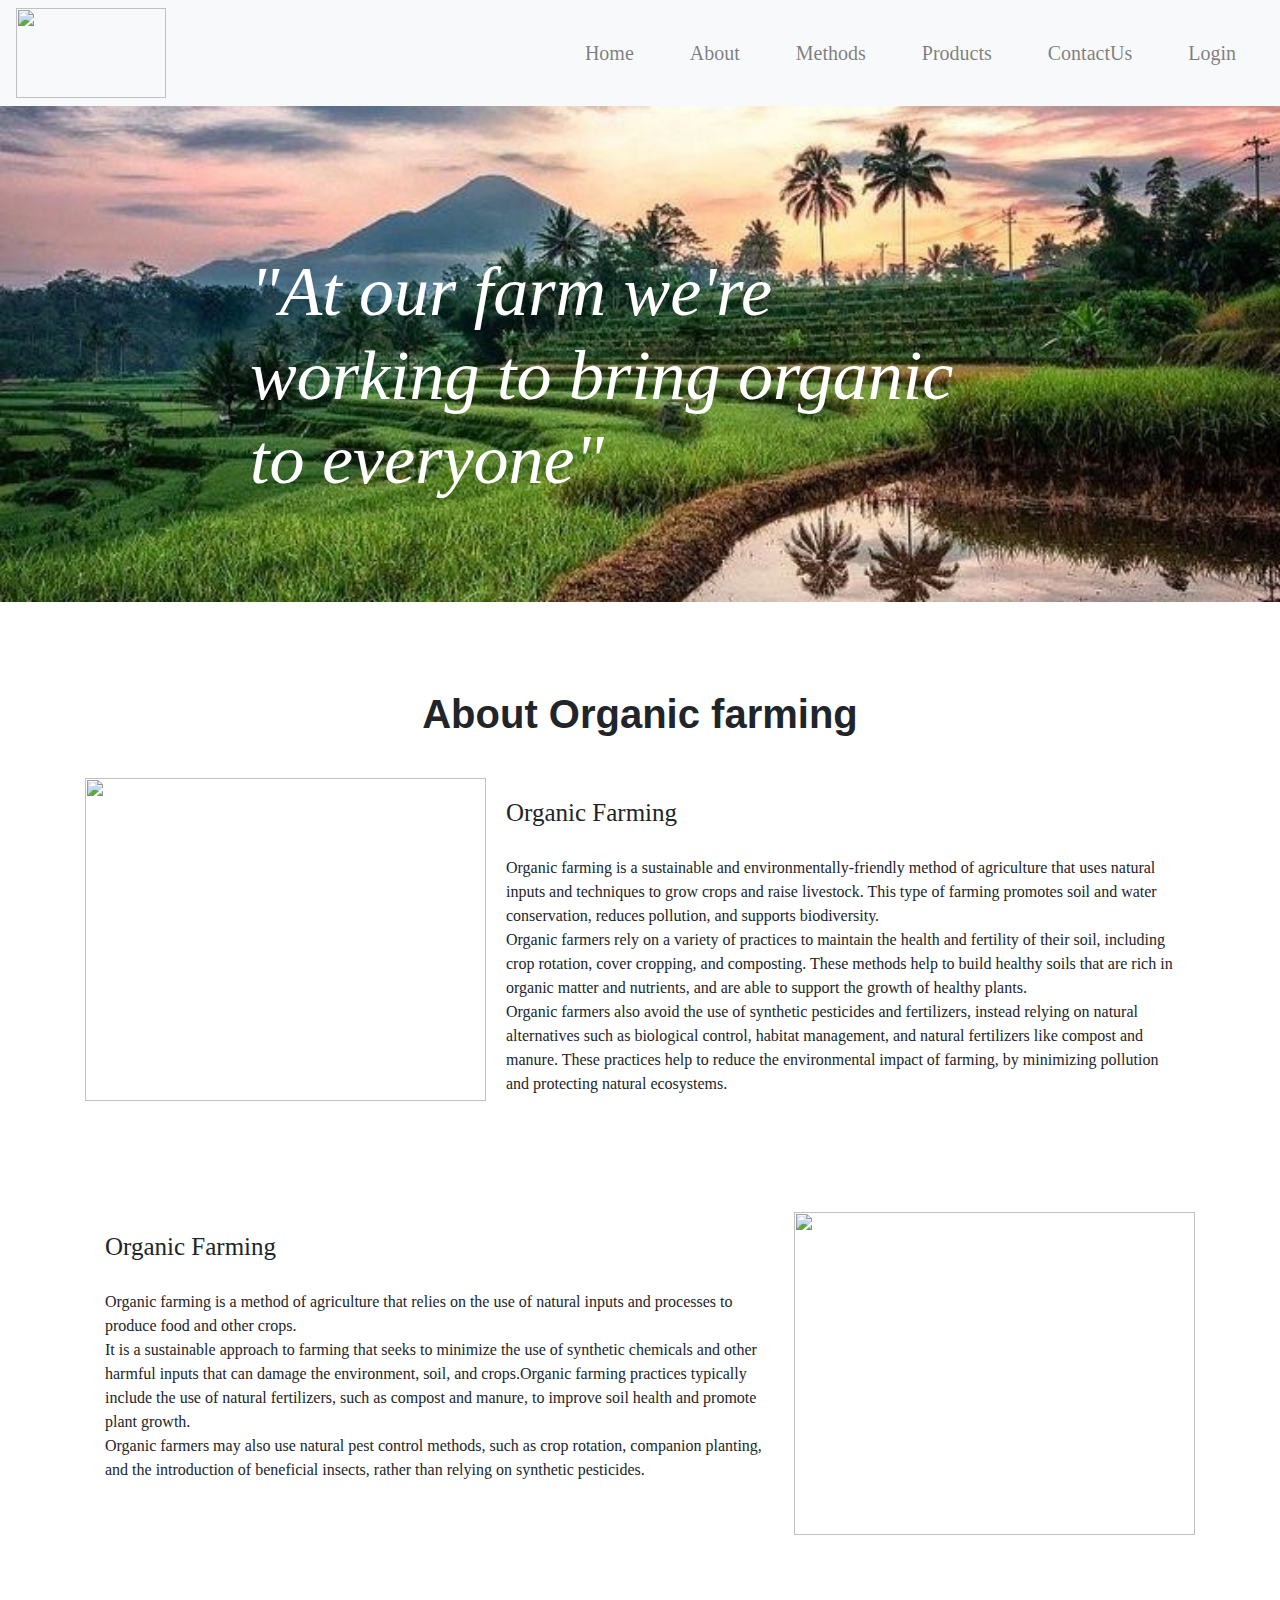
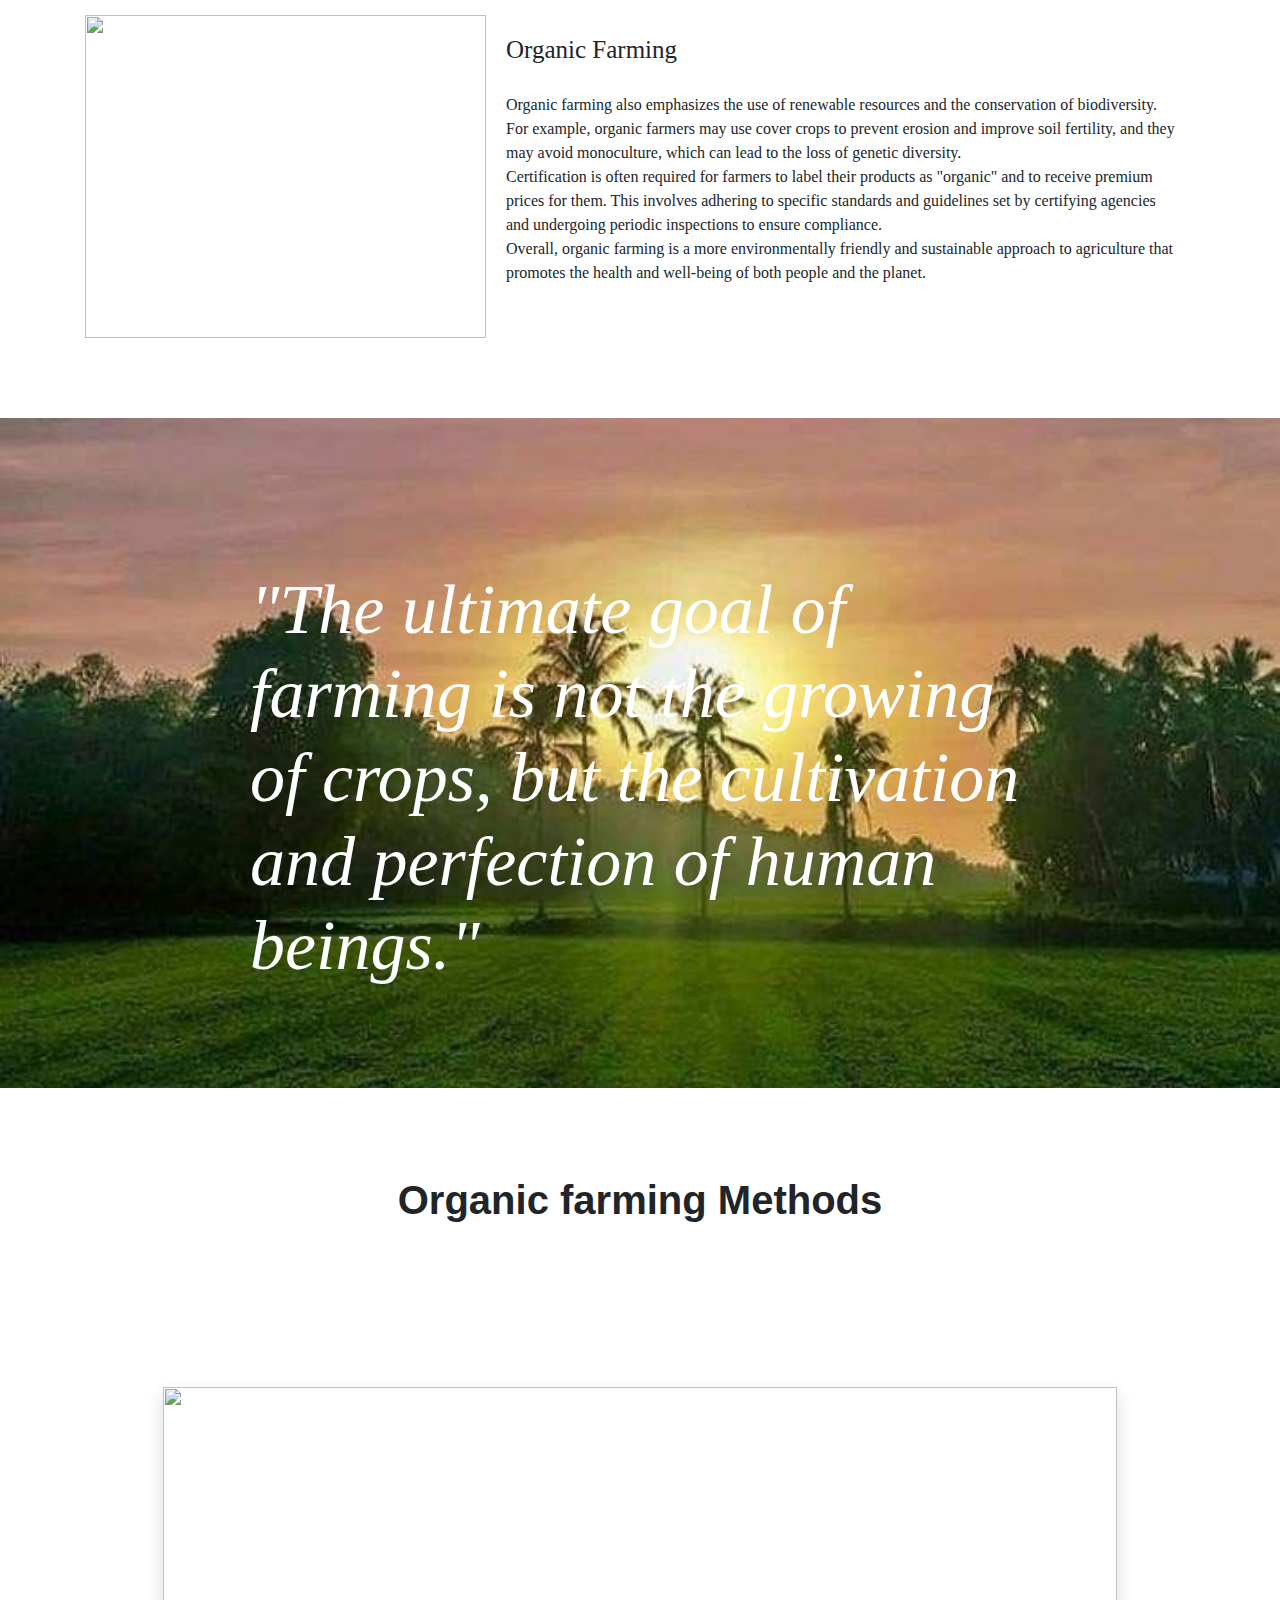
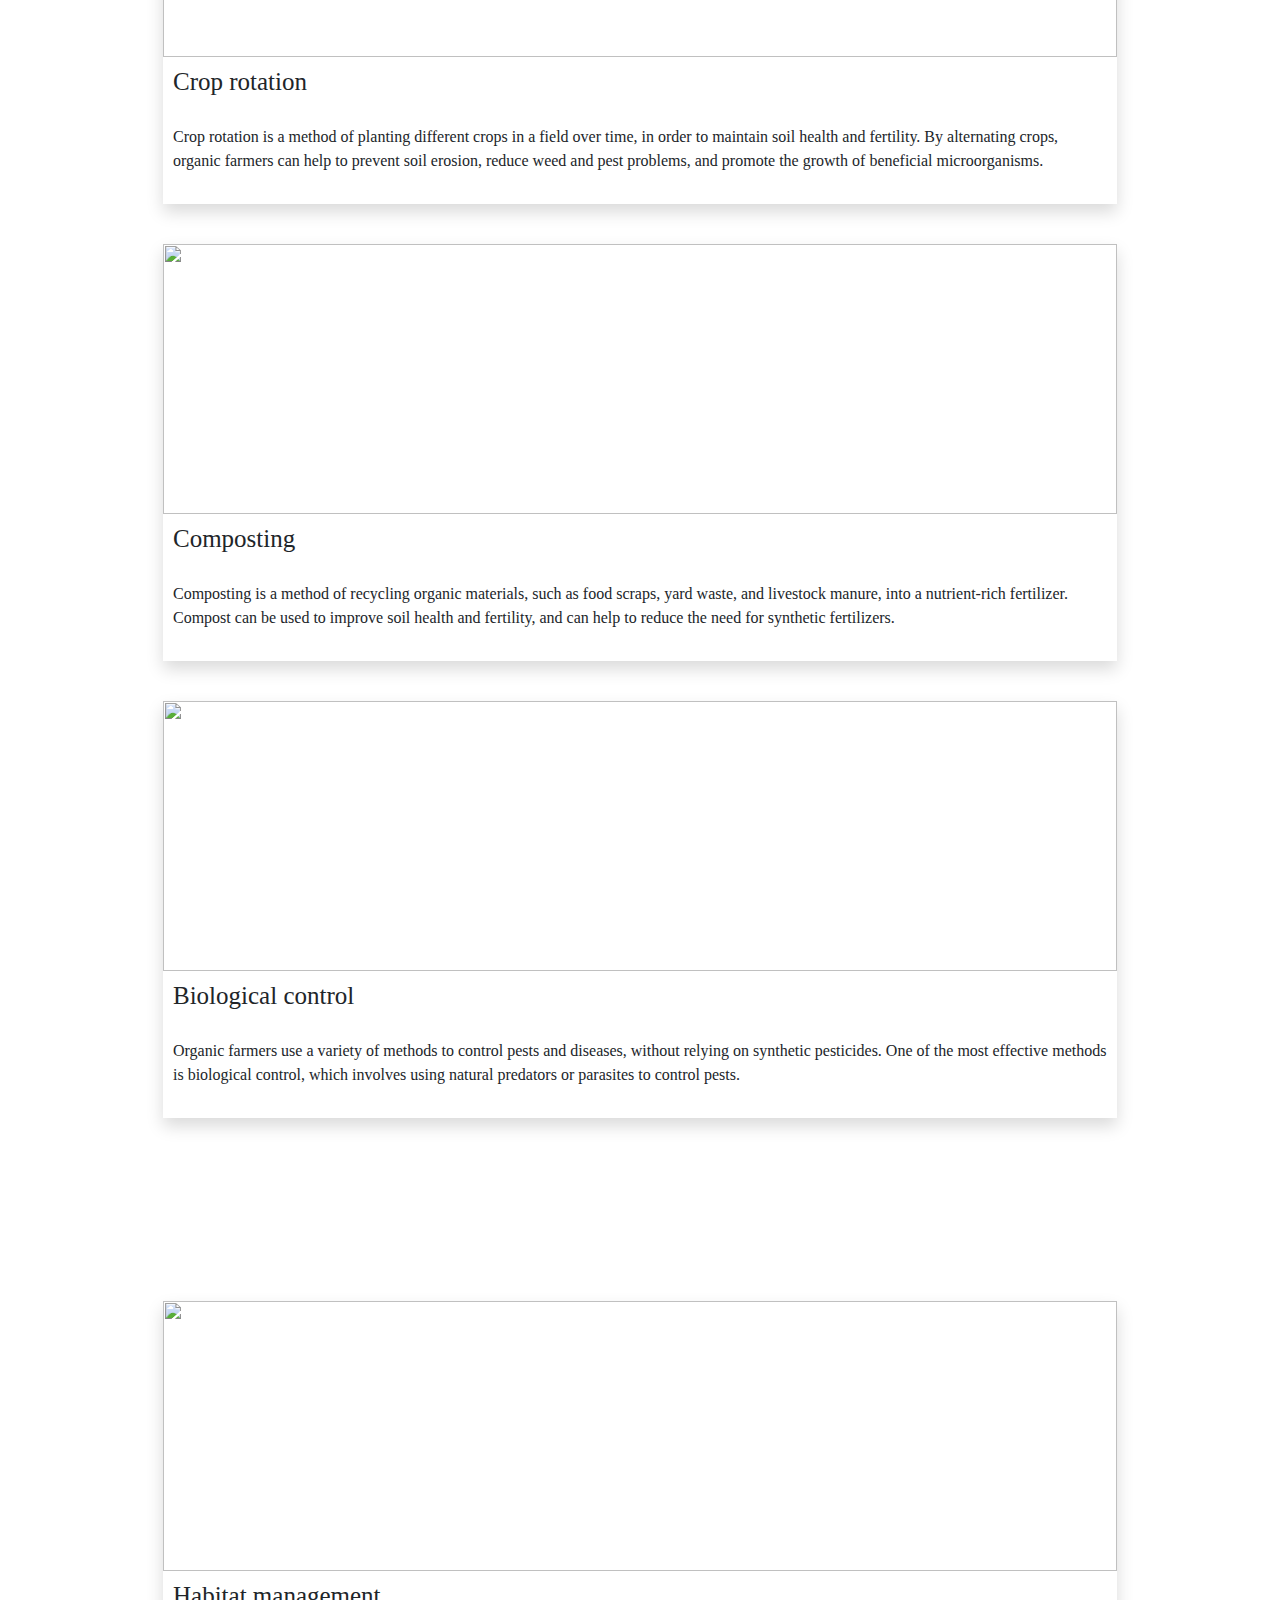
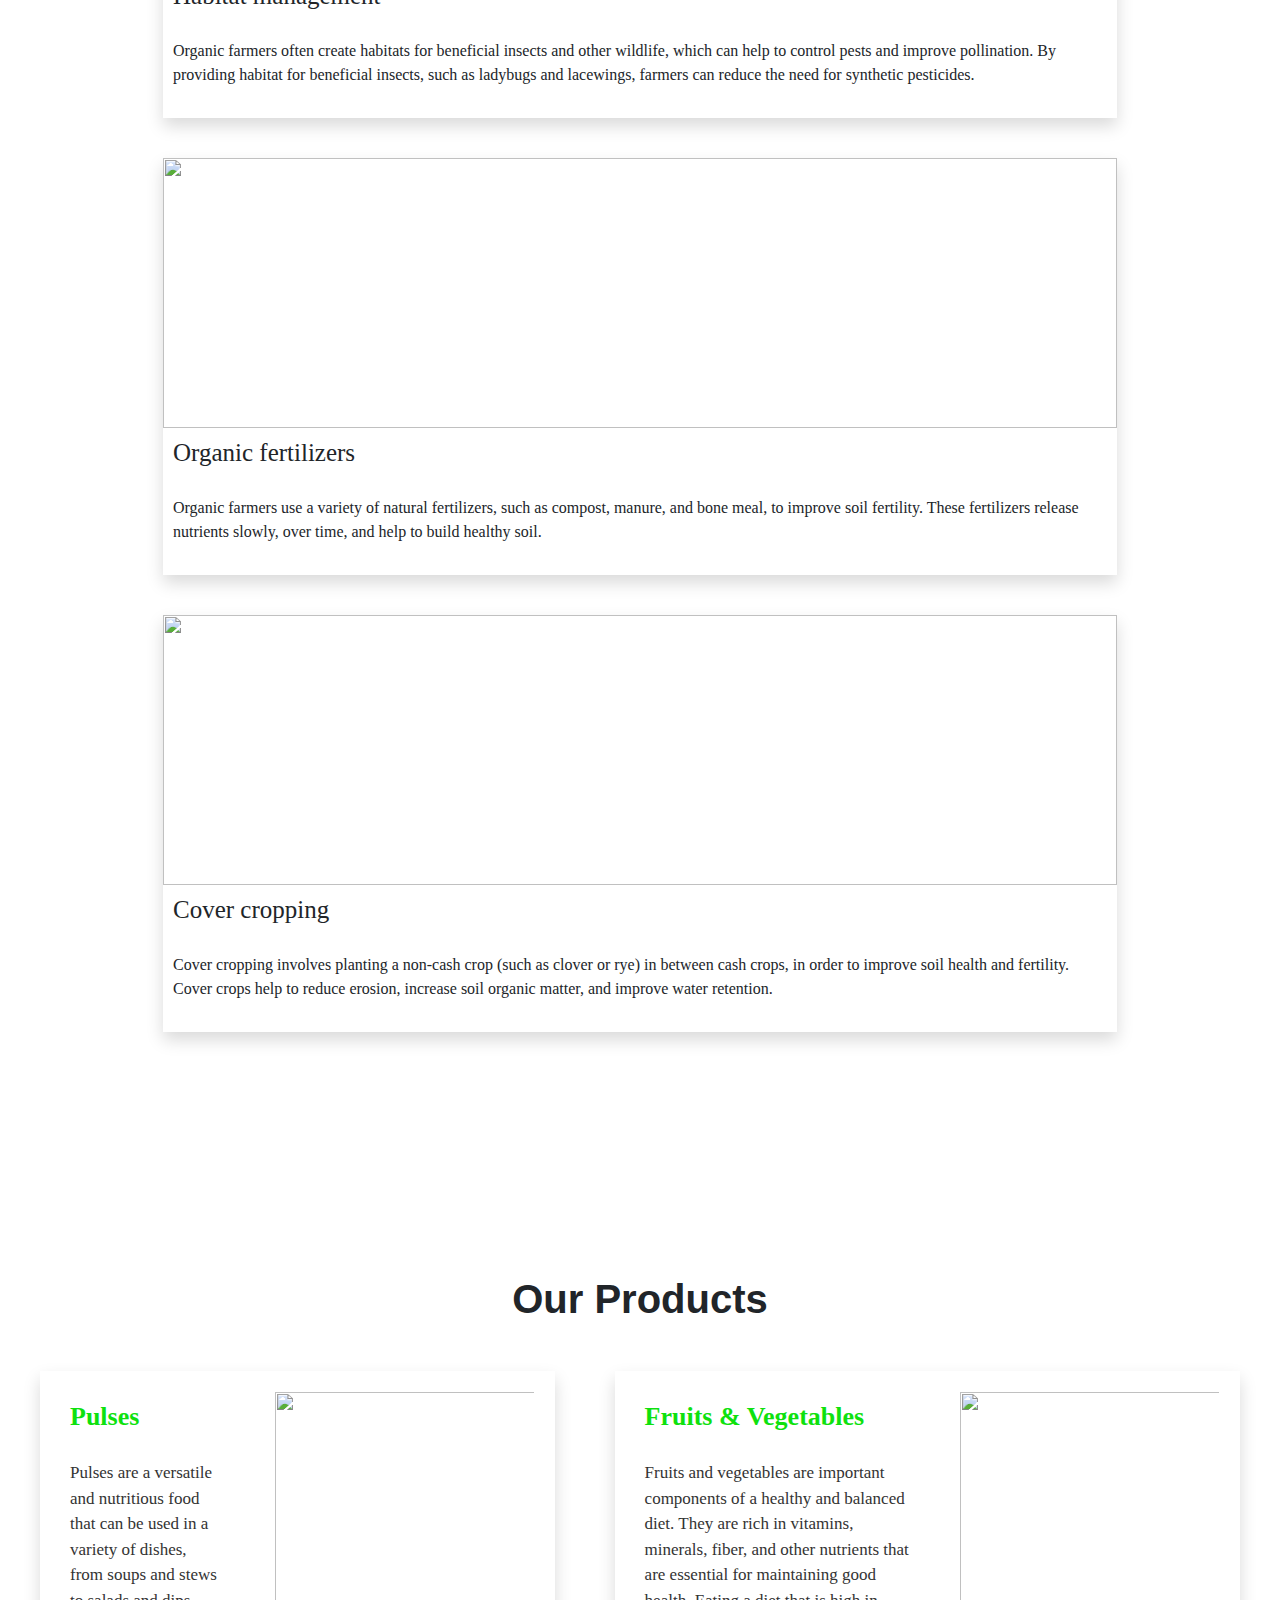
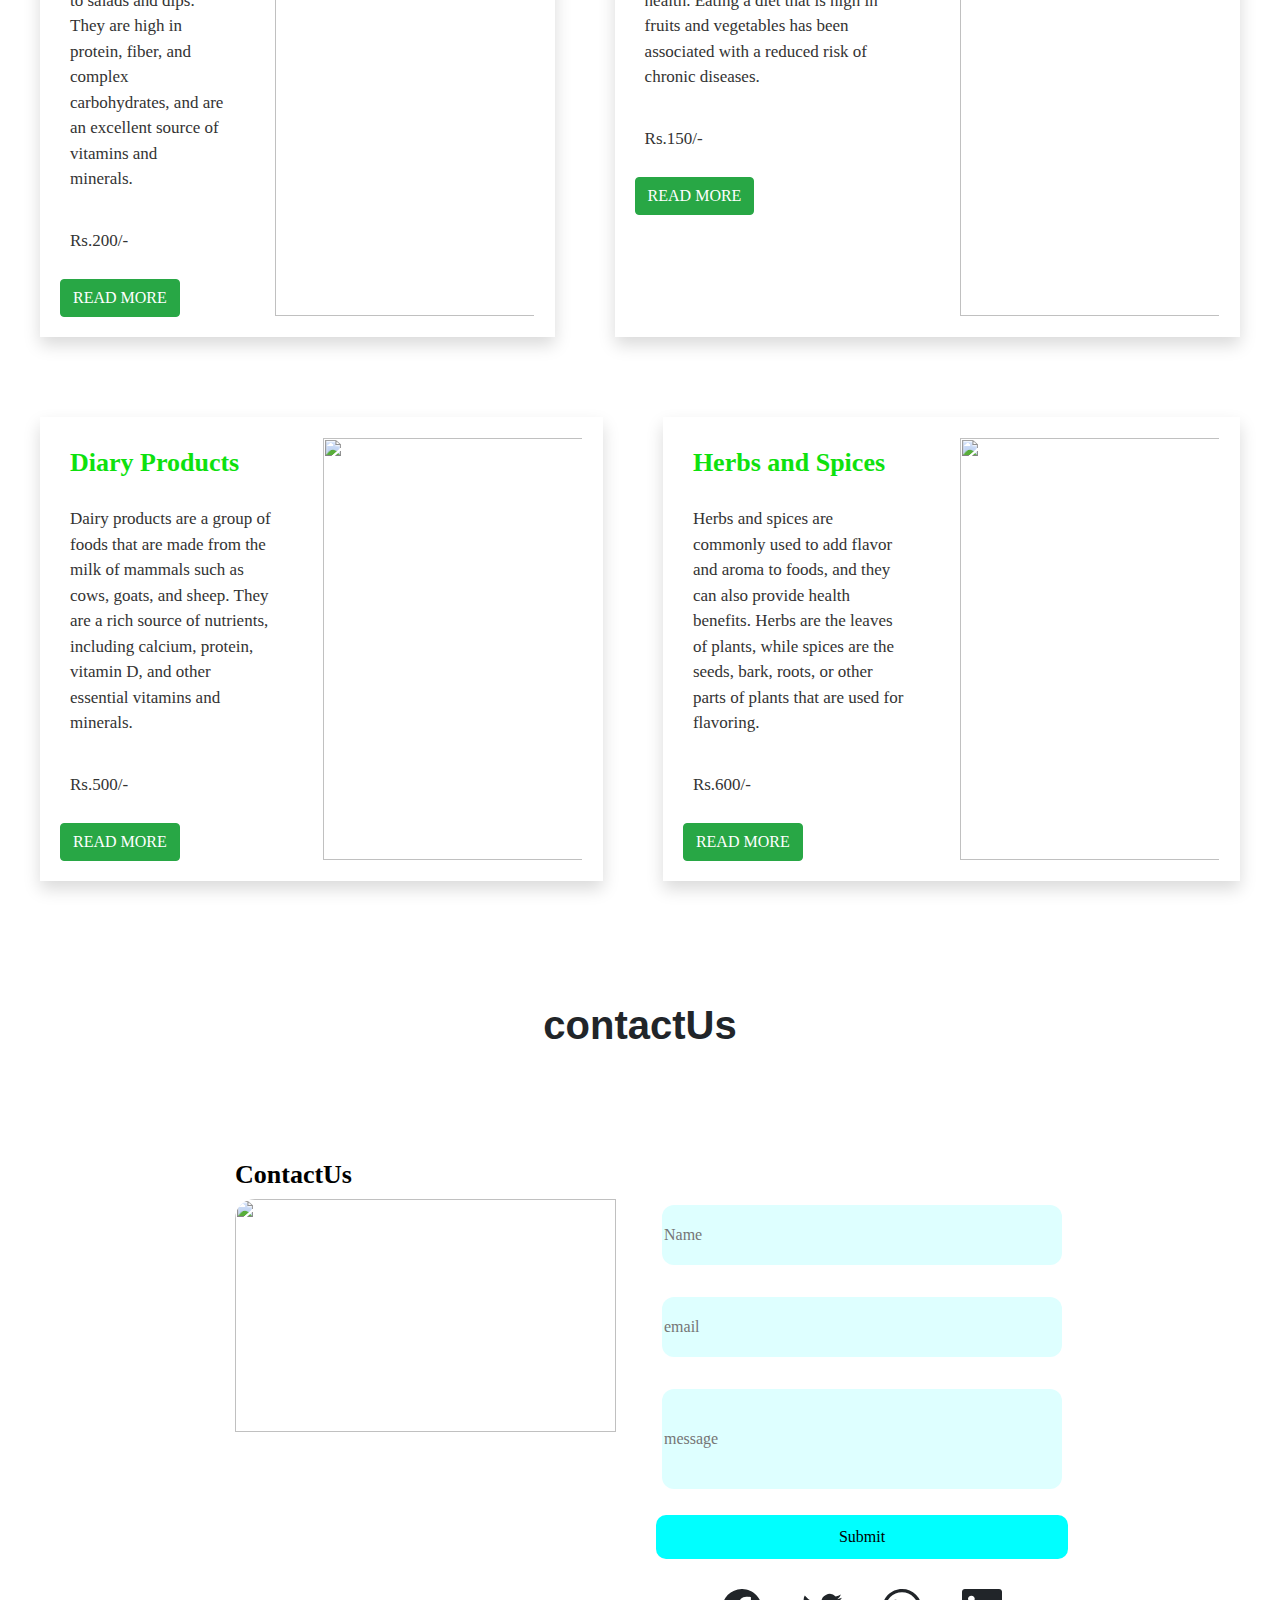
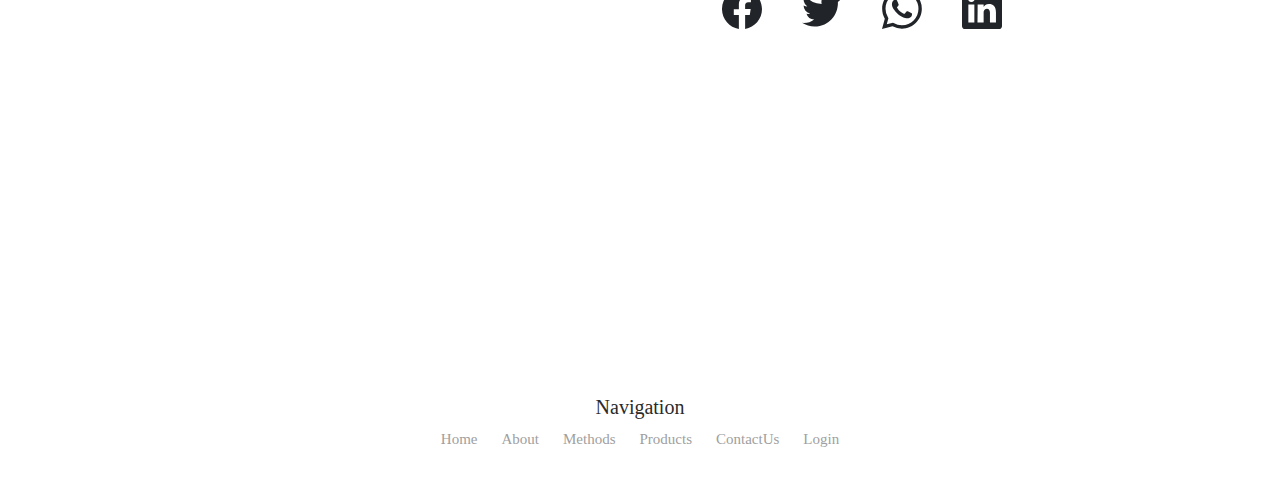
==== commit 122747db: "added footer" ====
--- a/index.html
+++ b/index.html
@@ -10,6 +10,7 @@
     <script src="https://cdn.jsdelivr.net/npm/popper.js@1.16.1/dist/umd/popper.min.js" integrity="sha384-9/reFTGAW83EW2RDu2S0VKaIzap3H66lZH81PoYlFhbGU+6BZp6G7niu735Sk7lN" crossorigin="anonymous"></script>
     <script src="https://stackpath.bootstrapcdn.com/bootstrap/4.5.2/js/bootstrap.min.js" integrity="sha384-B4gt1jrGC7Jh4AgTPSdUtOBvfO8shuf57BaghqFfPlYxofvL8/KUEfYiJOMMV+rV" crossorigin="anonymous"></script>
     <link rel="stylesheet" href="index.css">
+    <script src="https://kit.fontawesome.com/257fa821c8.js" crossorigin="anonymous"></script>
     <script src="https://kit.fontawesome.com/20c5629a29.js" crossorigin="anonymous"></script>
 </head>
 <body>
@@ -178,26 +179,24 @@
             <div class="modal-dialog modal-dialog-scrollable">
               <div class="modal-content">
                 <div class="modal-header">
-                  <h5 class="modal-title" id="staticBackdropLabel">Modal title</h5>
+                  <h5 class="modal-title" id="staticBackdropLabel">Pulses</h5>
                   <button type="button" class="close" data-dismiss="modal" aria-label="Close">
                     <span aria-hidden="true">&times;</span>
                   </button>
                 </div>
                 <div class="modal-body ">
-                  Lorem ipsum dolor sit amet consectetur adipisicing elit. Aspernatur tempore quae delectus quia temporibus harum corrupti quas quaerat possimus aperiam, quis nihil eaque ullam dignissimos tenetur ab? Totam, odio tempora?
-                  Quod itaque dolore tenetur, et temporibus pariatur. Quod pariatur maxime consectetur nihil necessitatibus debitis illo maiores enim deserunt, rem eum tempora consequuntur, mollitia vel, possimus officiis quam? Dolores, modi magnam?
-                  Commodi ex, sint praesentium eligendi deleniti magnam perspiciatis culpa quidem voluptate natus atque totam enim aspernatur maxime veniam dolore quis voluptas saepe. Numquam facilis officia quisquam, error illum nostrum deserunt?
-                  Cupiditate, nobis possimus dolor, odio assumenda atque voluptate ullam fugit animi vero dignissimos fugiat quibusdam alias dolore, sit quia inventore maiores quo qui enim praesentium est. Ipsa mollitia iste perspiciatis.
-                  Quidem libero amet itaque quam voluptas molestiae maxime. Deserunt consectetur voluptatem dolorem unde molestias, asperiores enim inventore dolorum nesciunt illo ex nisi quod cupiditate laboriosam recusandae odit accusantium? Obcaecati, et.
-                  Voluptates deleniti aliquid illo, beatae, a autem explicabo impedit sapiente recusandae labore ducimus quas quasi harum distinctio id tempora praesentium qui repellendus et neque sunt debitis! Error magnam modi quam?
-                  Ratione veniam impedit obcaecati autem culpa. Error, maxime laborum asperiores consequuntur voluptate iste rerum deleniti cumque vitae distinctio totam fuga voluptates enim voluptatum provident nesciunt qui sunt saepe tempora eos!
-                  Voluptates magni ut laborum harum nesciunt, incidunt, iusto officia voluptatem quidem odit aut alias maxime beatae aliquid consequatur assumenda quia ea ad non numquam rem, architecto sapiente tenetur! Beatae, unde.
-                  Accusamus provident praesentium, tempora voluptatem maiores autem ipsa nulla qui! Autem, praesentium! Maiores quidem doloremque tempore iusto atque delectus exercitationem vitae dolorem ipsum beatae, minus porro earum illum sapiente perferendis!
-                  Consectetur, quaerat recusandae? Quis expedita eum eaque dolore nihil perferendis, vero a consequuntur cum, esse animi quia molestiae suscipit placeat! Nisi necessitatibus maiores hic voluptates sequi quos eum cum ducimus!
+                  Dry peas, lentils, beans, and chickpeas—known as pulses—are among the world’s most ancient commodities. Archeologists have discovered peas in caves in what is present day Thailand that date back more than 11,000 years. 
+                  The royal Egyptian tombs contained lentils, which were meant to sustain the dead on their journey to the afterlife. In the Christian Bible, Esau sold his birthright for a pottage of lentils. And, in Italy, the names for peas (Pisum sp.), 
+                  lentils (Lens culinaris), and chickpeas (Cicer arietinum) found their way into the names of the prominent Roman families of Piso, Lentulus, and Cicero.According to Italian writer and academic Umberto Eco, it may even be true that peas, beans, and lentils actually saved Western Civilization
+                   During the Early Middle Ages (476 to 1000 AD). It is well documented that the introduction of pulses into crop rotation practices resulted not only in increased farm productivity, but also in improved protein content and a more diverse and nutritional diet for the populace.
+                  The development is credited with saving generations of people from malnutrition and helping facilitate the repopulation of Europe after the Black Plague pandemic of the late 1340s.For hundreds of years, the people of northern Italy have enjoyed their own New Year’s tradition called Capo d’Anno (literally “head of the year”) in which lentils.
+                   Symbolizing coins, are eaten to ensure good fortune for the year ahead. Consuming these “coins” is thought to make wealth and prosperity part of one’s blood and being. Eating lentils, rather than more exotic or expensive foods, is also considered an act of humility to both heaven and society, and a means for averting the sin of pride.
+                   Over time, the United States has seen much of its own rich tradition of eating pulses replaced by a preference for fast food and microwavable meals. Fortunately, Americans are starting to rediscover these overlooked ingredients. Nutritionists have, for example, begun pointing to the pulse rich diets of the Mediterranean as one possible route to improved health.
+                    The media, meanwhile, is increasingly touting the benefits of the nutritional attributes and phytochemicals found in pulses. Recent research shows that the antioxidants, flavonoids, plant estrogens, vitamins, minerals, protein, and fiber in pulses can help prevent, and may even contribute to, the reversal of many major chronic diseases.
+                    Add these health benefits to their delicious flavor and incredible culinary versatility and it is little wonder that Americans are once again finding a place for peas, lentils, and chickpeas in their diets and on their dining room tables. See Appendix C for a collection of sample formulations.
                 </div>
                 <div class="modal-footer">
                   <button type="button" class="btn btn-secondary" data-dismiss="modal">Close</button>
-                  <button type="button" class="btn btn-primary">Understood</button>
                 </div>
               </div>
             </div>
@@ -222,26 +221,29 @@
         <div class="modal-dialog modal-dialog-scrollable">
           <div class="modal-content">
             <div class="modal-header">
-              <h5 class="modal-title" id="staticBackdropLabel">Modal title</h5>
+              <h5 class="modal-title" id="staticBackdropLabel">Fruits & Vegetables</h5>
               <button type="button" class="close" data-dismiss="modal" aria-label="Close">
                 <span aria-hidden="true">&times;</span>
               </button>
             </div>
             <div class="modal-body">
-              Lorem ipsum dolor sit, amet consectetur adipisicing elit. Tempora magnam, nesciunt accusantium corrupti aperiam error, temporibus iste non beatae natus animi voluptas assumenda harum voluptatum. Maiores facere expedita quidem illum!
-              Eveniet aliquid ad hic. Nihil rem dicta libero aliquid est quidem suscipit unde recusandae temporibus iste, optio repellendus culpa? Reprehenderit voluptatibus corporis facilis quam qui debitis modi minima cumque? Quos!
-              Incidunt amet odit optio cum consequuntur nostrum quia voluptatem quod deserunt est esse iure, expedita recusandae facere adipisci voluptates! Deleniti autem magnam harum. Tempora qui, eius nostrum ea cupiditate velit.
-              Illo aperiam culpa, officiis quasi itaque iure quod odio nisi quas sint. Iure, vel asperiores! Qui nostrum neque voluptas aspernatur nemo illo nisi odio eius sed quae. Voluptas, cum quas.
-              Nostrum similique ab, nulla molestias maiores quos perferendis magni quia quas quisquam eligendi soluta eius dolor corrupti ullam. Odio quasi dolores corporis rerum repellat perspiciatis ullam veniam velit, possimus aliquam.
-              Distinctio natus magni corrupti optio sequi necessitatibus sapiente accusamus blanditiis. Inventore doloremque dicta minus eos illo obcaecati accusantium architecto a mollitia ex quam, provident sit optio nobis, sequi molestiae deserunt?
-              Adipisci libero porro consequatur voluptatibus dolorum deserunt quibusdam dolore vitae. Voluptates dolore obcaecati doloribus laborum libero est dolorem illo consequuntur vitae modi provident omnis, culpa a. Laudantium quasi facere saepe?
-              Neque rem omnis reprehenderit quas quidem ducimus et cupiditate exercitationem fuga dignissimos sunt similique molestiae dolorem necessitatibus non facilis reiciendis porro nesciunt harum impedit, laudantium quibusdam. Officia sequi pariatur maiores!
-              Voluptates sunt architecto soluta necessitatibus, corrupti deserunt at ipsum vero enim atque beatae corporis molestiae facilis sit consequuntur ipsa earum veritatis placeat cum, velit vel quam sequi blanditiis ab! Impedit.
-              Dolores, itaque iusto? Exercitationem at vel ipsam, nostrum soluta quo! Porro, voluptatem reprehenderit doloribus nostrum sequi accusamus commodi. Nulla facilis provident, ad odio illum nam veritatis qui ullam quo nostrum.
+              Fruits and vegetables are important components of a healthy and balanced diet, and they offer numerous advantages for human health. Here are some of the benefits of consuming fruits and vegetables:
+              Nutrient-Dense: Fruits and vegetables are packed with essential vitamins, minerals, and other nutrients that are important for overall health and wellbeing. They are also low in calories and high in fiber, which makes them ideal for weight management.
+              Reduced Risk of Chronic Diseases: Consumption of fruits and vegetables is linked to reduced risk of chronic diseases such as heart disease, stroke, diabetes, and certain types of cancer. The antioxidants, phytochemicals.
+               And other compounds present in fruits and vegetables help protect against oxidative damage and inflammation, which are underlying causes of many chronic diseases.
+               Improved Digestive Health: Fruits and vegetables are rich in fiber, which promotes regular bowel movements and helps maintain a healthy digestive system. They also contain prebiotics, which are beneficial for the growth of good bacteria in the gut.
+              Better Skin Health: The vitamins, minerals, and antioxidants present in fruits and vegetables are essential for healthy skin. They help protect against sun damage, improve skin texture and appearance, and promote collagen production.
+              Boosted Immune System: Fruits and vegetables are rich in vitamin C, which helps strengthen the immune system and fight off infections. They also contain other nutrients that support immune function, such as vitamin A, vitamin E, and zinc.
+              Overall, consuming a variety of fruits and vegetables is crucial for maintaining good health and reducing the risk of chronic diseases. Experts recommend including at least five servings of fruits and vegetables per day in your diet.
+              Fruits are usually sweet and contain seeds, while vegetables are generally savory and can be leaves, roots, stems, or even flowers.
+              Fruits and vegetables are rich in essential nutrients such as vitamins, minerals, fiber, and antioxidants.
+              Eating a variety of fruits and vegetables can help reduce the risk of chronic diseases such as heart disease, stroke, diabetes, and certain types of cancer.
+              Fresh, frozen, and canned fruits and vegetables all offer nutritional benefits, but it's important to watch for added sugars, salt, and preservatives in canned and frozen varieties.
+              It's recommended that adults eat at least 2 cups of fruits and 2.5 cups of vegetables per day, but more is even better. Children should aim for at least 1 to 1.5 cups of fruits and 1 to 2 cups of vegetables per day, depending on age and sex.
+              Eating a variety of colorful fruits and vegetables can help ensure you're getting a range of essential nutrients. Dark green, leafy vegetables like spinach and kale are particularly rich in nutrients, as are brightly colored fruits and vegetables like berries, oranges, carrots, and sweet potatoes.
             </div>
             <div class="modal-footer">
               <button type="button" class="btn btn-secondary" data-dismiss="modal">Close</button>
-              <button type="button" class="btn btn-primary">Understood</button>
             </div>
           </div>
         </div>
@@ -268,26 +270,28 @@
         <div class="modal-dialog modal-dialog-scrollable">
           <div class="modal-content">
             <div class="modal-header">
-              <h5 class="modal-title" id="staticBackdropLabel">Modal title</h5>
+              <h5 class="modal-title" id="staticBackdropLabel">Diary Products</h5>
               <button type="button" class="close" data-dismiss="modal" aria-label="Close">
                 <span aria-hidden="true">&times;</span>
               </button>
             </div>
             <div class="modal-body">
-              Lorem ipsum dolor, sit amet consectetur adipisicing elit. Tempora nihil exercitationem soluta facere iusto aliquid corporis enim voluptatum incidunt, magnam velit, doloremque excepturi ipsa eos dolores eius quo beatae at?
-              Possimus vitae tempore labore neque consequuntur reiciendis obcaecati quaerat doloremque deleniti voluptatem. Harum sapiente id ducimus, officiis amet exercitationem sequi natus modi quidem eligendi expedita odio numquam quo aliquam pariatur.
-              Repudiandae quae maiores quaerat cumque ducimus sed dolor tempore, neque architecto sequi maxime quos, sunt commodi ratione dolore sint dolorem temporibus dolorum. Animi, pariatur aliquid minus sequi qui aut aliquam?
-              Cumque itaque nisi assumenda aliquam debitis voluptas alias quis obcaecati ex unde quo possimus perspiciatis, iste tempore in hic, sed neque optio culpa ipsam autem repellendus? Voluptate voluptas itaque quos.
-              Consequatur aliquam ipsa eveniet doloribus iure officia? Voluptatum atque sapiente necessitatibus sint nostrum libero aperiam non perspiciatis dolores quae ullam vitae, accusamus est iste nulla saepe repellendus doloremque eum! Ullam.
-              Vitae natus culpa perferendis ad voluptatibus doloremque rem, ea obcaecati ullam in voluptas error laborum suscipit est, totam distinctio quis. Sint accusamus praesentium aperiam quod neque, laborum autem cupiditate id.
-              Incidunt veniam vel ducimus modi repudiandae illum nobis quod harum praesentium cupiditate facilis accusamus perspiciatis porro culpa assumenda aliquid fugit quis reprehenderit quidem soluta magni, deleniti a mollitia! Error, vitae!
-              Soluta nostrum nesciunt consequuntur harum tempore assumenda velit fuga quibusdam quia, nihil officiis ratione asperiores dolor enim vitae ea repudiandae, nemo, cum accusamus earum tenetur quisquam aut vero. Quis, rerum?
-              Officiis minima, doloremque minus harum a amet odit atque voluptas. Vitae ad alias eaque quisquam non similique, delectus debitis provident placeat iste minus voluptas, at nesciunt aliquam minima neque a.
-              Officiis consectetur saepe nostrum molestiae maiores quo nemo rem sunt non architecto fuga esse ad repellat recusandae eaque blanditiis corrupti suscipit, iure accusantium voluptas assumenda iste nobis minus. Dolores, minus!
-            </div>
+              Dairy products are a rich source of calcium, which is essential for strong bones and teeth. They also provide other nutrients, such as protein, vitamin D, and vitamin B12.
+              Some people may have difficulty digesting lactose, a sugar found in milk. This is known as lactose intolerance. However, lactose-free dairy products are available for those who are lactose intolerant.
+              Dairy products can be high in saturated fat, which can contribute to heart disease if consumed in excess. Low-fat and fat-free dairy products are available as a healthier alternative.
+              Dairy products can be part of a healthy diet when consumed in moderation and as part of a balanced diet that includes plenty of fruits, vegetables, whole grains, and lean proteins.
+              Some dairy products, such as yogurt and kefir, contain beneficial bacteria known as probiotics, which can promote digestive health and boost the immune system.
+              Dairy products can be consumed in a variety of ways, such as as a beverage (such as milk), as a cooking ingredient (such as cheese), or as a snack (such as yogurt).
+              It's important to choose dairy products that are low in added sugars and to consume them as part of a balanced diet that includes a variety of foods from all food groups.
+              Overall, dairy products can be a nutritious and tasty addition to a healthy diet, but it's important to choose low-fat and low-sugar options and to consume them in moderation.
+              Calcium: Dairy products are a rich source of calcium, a mineral that is essential for strong bones and teeth. Adequate calcium intake during childhood and adolescence can help build strong bones and may reduce the risk of osteoporosis later in life.
+              Protein: Dairy products are also a good source of high-quality protein, which is important for building and repairing tissues in the body.
+              Vitamins and minerals: Dairy products contain several other important vitamins and minerals, such as vitamin D, vitamin B12, phosphorus, and potassium.
+              Weight management: Research has shown that consuming dairy products as part of a calorie-controlled diet may help with weight management and may reduce the risk of obesity.
+              </div>
+              
             <div class="modal-footer">
               <button type="button" class="btn btn-secondary" data-dismiss="modal">Close</button>
-              <button type="button" class="btn btn-primary">Understood</button>
             </div>
           </div>
         </div>
@@ -312,26 +316,23 @@
         <div class="modal-dialog modal-dialog-scrollable">
           <div class="modal-content">
             <div class="modal-header">
-              <h5 class="modal-title" id="staticBackdropLabel">Modal title</h5>
+              <h5 class="modal-title" id="staticBackdropLabel">Herbs and Spices</h5>
               <button type="button" class="close" data-dismiss="modal" aria-label="Close">
                 <span aria-hidden="true">&times;</span>
               </button>
             </div>
             <div class="modal-body">
-              Lorem ipsum dolor sit amet consectetur adipisicing elit. Odio earum hic officia minus id tenetur laborum voluptate nemo temporibus, non eum voluptatem illum officiis quidem beatae. Perferendis tempora explicabo qui.
-              Sapiente reprehenderit accusamus ratione iure magni alias optio modi ipsum, fugiat ut consequuntur eum dolor rerum exercitationem aut eveniet minus vitae ducimus eaque! Qui exercitationem, tenetur repellendus officiis voluptas veniam.
-              Tempore voluptates aperiam perspiciatis commodi impedit, atque maxime quaerat esse expedita reiciendis facere doloribus, recusandae fugit voluptate ullam. Temporibus quae facilis, voluptate omnis aspernatur soluta eveniet est facere earum quidem?
-              Sint nihil culpa illo repellat placeat ducimus aut illum earum porro error quidem suscipit cumque dolore ullam doloremque aperiam itaque et, obcaecati perspiciatis incidunt amet quos ipsam consectetur. Soluta, enim?
-              Debitis quis sunt enim quos atque voluptate aspernatur ex ipsa impedit. Sapiente aperiam ipsam ad possimus numquam, exercitationem veniam similique quas, tempora totam aliquid quaerat deleniti laboriosam perferendis voluptatem aut.
-              Eveniet consectetur quaerat, maxime dolore temporibus, sunt maiores ex tempore officiis laboriosam debitis culpa quisquam expedita doloribus fugiat qui praesentium magnam repudiandae incidunt quod assumenda repellendus consequatur! Quisquam, quia consequuntur.
-              Dolor aperiam, quisquam totam enim facilis sed debitis qui delectus ea corrupti architecto magnam harum recusandae porro placeat quo accusamus necessitatibus inventore odio unde quae tempore. Adipisci quam ut voluptatem?
-              Ducimus officiis minus ad recusandae perferendis sunt, doloribus, ipsum deleniti quia vel similique. Accusantium velit placeat voluptatem dicta, sapiente explicabo. Reiciendis neque porro debitis esse libero expedita eligendi explicabo eveniet!
-              Laudantium assumenda optio sunt recusandae aperiam, iste a labore alias quo, explicabo, excepturi modi vero? Eos dolorum nostrum adipisci inventore reiciendis, maxime, omnis quisquam provident ex doloribus laborum? Quisquam, neque?
-              Accusantium voluptate, earum doloribus veniam enim ea minima eius consectetur quis fuga saepe facere? Repellat, inventore maxime culpa itaque adipisci, commodi nemo id, officia consequuntur in omnis aliquam unde corrupti.
-            </div>
+              Herbs are the leaves of certain plants, while spices are the seeds, berries, bark, or roots of plants.
+              Herbs and spices have been used for thousands of years in cooking and medicine, and many cultures around the world have their own unique blends of herbs and spices.
+              Herbs and spices are a great way to add flavor to food without adding extra calories or sodium.
+              Some herbs and spices have health benefits, such as anti-inflammatory properties, antioxidant properties, and the ability to lower blood sugar and cholesterol levels.
+              Popular herbs include basil, oregano, thyme, and parsley, while popular spices include cinnamon, cumin, ginger, and turmeric.
+              Herbs and spices can be used fresh or dried, and can be added to dishes during cooking or used as a seasoning after cooking.
+              When using dried herbs and spices, it's important to store them in a cool, dry place to maintain their flavor and potency.
+              Overall, herbs and spices are a great way to add flavor and nutritional benefits to food, and can be used in a variety of ways to suit individual tastes and preferences.
+             </div>
             <div class="modal-footer">
               <button type="button" class="btn btn-secondary" data-dismiss="modal">Close</button>
-              <button type="button" class="btn btn-primary">Understood</button>
             </div>
           </div>
         </div>
@@ -363,7 +364,7 @@
         <div class="input-box">
           <input class="contact-input1" placeholder="Name" type="text">
           <input class="contact-input1" placeholder="email" type="email">
-          <input class="contact-input" placeholder="text message" type="text">
+          <input class="contact-input" placeholder="message" type="text">
           <button class="contact-btn">Submit</button>
         </div>
           <div class="d-flex flex-row justify-content-center">
@@ -386,5 +387,27 @@
 </div>
 </div>
 
+
+<!---------------footer------------------>
+<footer class="footer-down">
+  <div class="d-flex flex-row justify-content-center footer-card">
+    <div class="footer-icons-section">
+      <a href="" class="footer-icons"><i class="fa-brands fa-facebook"></i></a>
+      <a href="" class="footer-icons"><i class="fa-brands fa-instagram"></i></a>
+      <a href="" class="footer-icons"><i class="fa-brands fa-twitter"></i></a>
+      <a href="" class="footer-icons"><i class="fa-brands fa-linkedin"></i></a>
+      <a href="" class="footer-icons"><i class="fa-brands fa-whatsapp"></i></a>
+
+      <h1 class="footer-navigation-heading">Navigation</h1>
+      <a href="#home"  class="footer-navigation">Home</a>
+      <a href="#about"  class="footer-navigation">About</i></a>
+      <a href="#methods"  class="footer-navigation">Methods</i></a>
+      <a href="#products"  class="footer-navigation">Products</i></a>
+      <a href="#contactus"  class="footer-navigation">ContactUs</i></a>
+      <a href="#login"  class="footer-navigation">Login</i></a>
+    </div>
+  </div>
+</footer>
+
 </body>
 </html>--- a/index.css
+++ b/index.css
@@ -1,5 +1,8 @@
 *{
     font-family: Cambria, Cochin, Georgia, Times, 'Times New Roman', serif;
+}
+html{
+    scroll-behavior: smooth;
 }
 
 .navbar-logo{
@@ -85,6 +88,7 @@
     font-weight: bold;
     font-family:'Gill Sans', 'Gill Sans MT', Calibri, 'Trebuchet MS', sans-serif;
     padding-top: 80px;
+
 }
 .methods-img{
     width: 445px;
@@ -239,4 +243,172 @@
 }
 .contact-content{
     padding: 30px;
-}+}
+@media  screen and (max-width:1350px){
+    .methods-container{
+        flex-direction: column;
+        margin: 143px;
+    }
+    .methods-img{
+        width: 100%;
+    }
+    .contact-img {
+        width: 381px;
+        height: 67%;
+        border-top-left-radius: 20px;
+        border-bottom-left-radius: 20px;
+    }
+}
+
+
+@media screen and (max-width:700px){
+    .second-section{
+        flex-direction: column;
+    }
+    .methods-container{
+        flex-direction: column;
+    }
+    .product-container{
+        flex-direction: column;
+    }
+    .contact-card{
+        flex-direction: column;
+    }
+    .product-card{
+        flex-direction: column-reverse;
+    }
+    .first-background-heading {
+        font-family: 'Times New Roman', Times, serif;
+        font-style: italic;
+        font-size: 37px;
+        color: white;
+        padding: 105px;
+        padding-bottom: 36px;
+    padding-left: 66px;
+    }
+    .second-section {
+       
+        margin: 14px;
+        margin-top: 40px;
+        
+        
+    }
+    .second-section-label{
+       font-size: 25px;
+        padding-top: 40px;
+        
+    }
+    
+.second-section-label {
+    text-align: center;
+    font-weight: bold;
+    font-family: 'Gill Sans', 'Gill Sans MT', Calibri, 'Trebuchet MS', sans-serif;
+    padding-top: 30px;
+}
+.second-section-img {
+    width: 90vw;
+    height: 175px;
+}
+.section-para {
+    padding: 10px;
+}
+.third-background-heading {
+    font-family: 'Times New Roman', Times, serif;
+    font-style: italic;
+    font-size: 27px;
+    color: white;
+    padding: 41px;
+    padding-bottom: 100px;
+    padding-top: 38px;
+}
+.methods-img {
+    width: 100%;
+    height: 152px;
+}
+.methods-container {
+    
+    margin: 17px;
+}
+.product-img {
+    width: 100%;
+    height: 100%;
+    padding: 0px;
+}
+.product-card {
+    margin: 11px;
+}
+.bg-contact-container {
+    width: 100vw;
+    height: 110vh;
+}
+.contact-img {
+    width: 266px;
+    height: 90%;
+  
+}
+.contact-input1 {
+    width: 100%;
+}
+.contact-input {
+    width: 100%;
+}
+.icons-img {
+    width: 49px;
+    height: 40px;
+    margin: 20px;
+}
+.contact-card {
+    margin: 9px;
+    background-color: white;
+    border-radius: 20px;
+    padding: 30px;
+    margin-top: 0px;
+}
+.contact-content {
+    padding: 7px;
+}
+.navbar-logo {
+    width: 88px;
+    height: 70px;
+}
+.methods-card{
+    margin: 7px;
+    margin-top: 15px;
+}
+}
+
+.footer-down{
+    padding: 30px;
+    padding-top: 50px;
+    text-align: center;
+}
+.footer-card{
+    padding: 10px;
+}
+.footer-icons{
+    font-size: 32px;
+    color: rgb(61, 255, 61);
+    padding: 10px;
+}
+.footer-navigation-heading{
+    font-size: 20px;
+    color: rgb(43, 43, 43);
+    padding-top: 20px;
+}
+.footer-navigation{
+    color: #a0a0a0;
+    font-size: 15px;
+    padding: 10px;
+    text-decoration: none;
+    border-style: solid;
+    border-width: 0px;
+    border-bottom-width: 3px;
+    border-color: white;
+}
+.footer-navigation:hover{
+    color: black;
+    
+    text-decoration: none;
+    transition: .5s;
+    border-color: rgb(61, 255, 61);
+}
